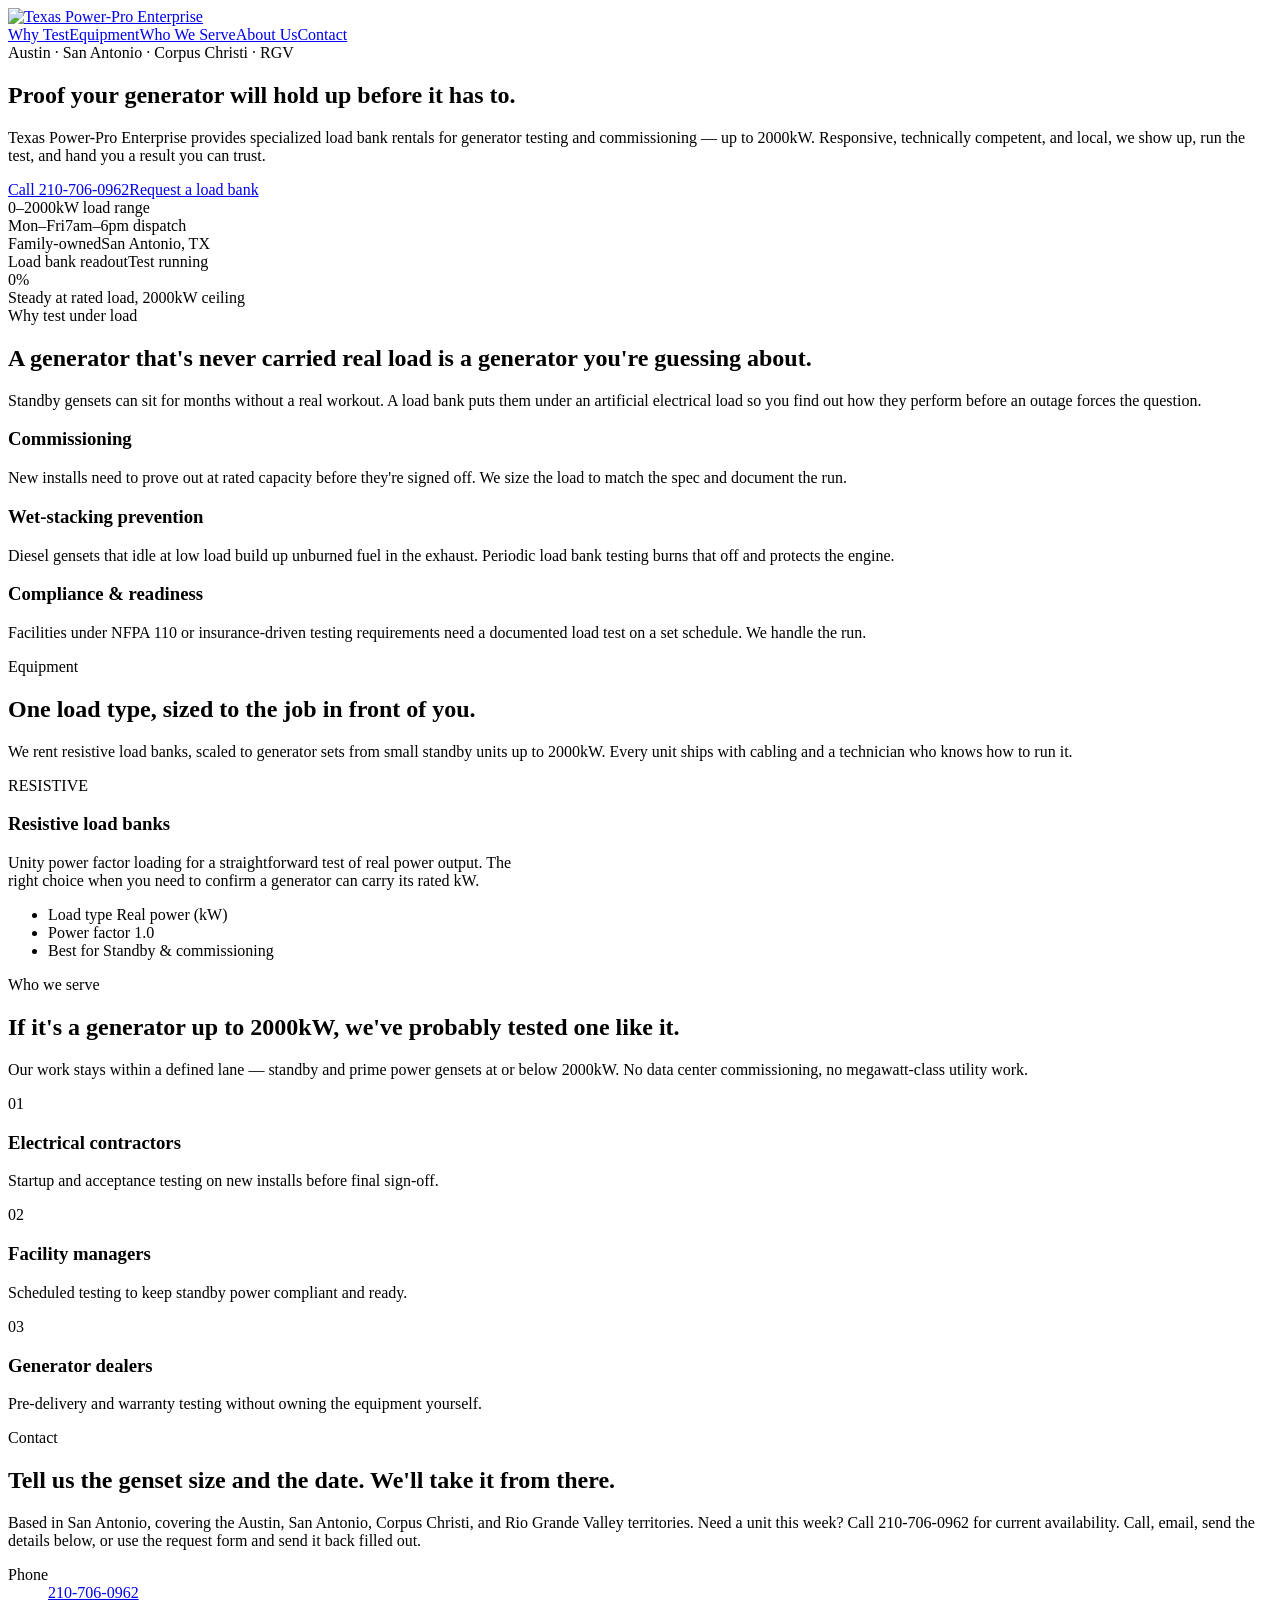
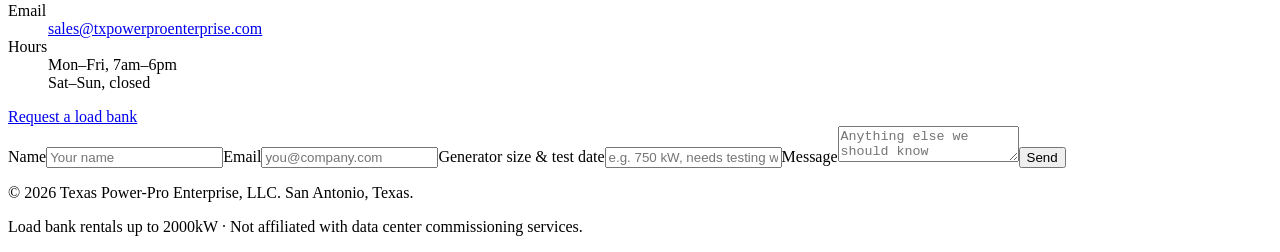
==== index.html @ 816c26d1 "Add TPPE homepage" ====
<!DOCTYPE html><html lang="en"><head><meta charset="UTF-8"><meta name="viewport" content="width=device-width, initial-scale=1.0"><title>Texas Power-Pro Enterprise | Load Bank Rentals, San Antonio &amp; South Texas</title><meta name="description" content="Resistive load bank rentals for generator testing across San Antonio and South Texas. Units up to 2000kW. Family-owned, on-site support."><link rel="preconnect" href="https://fonts.googleapis.com"><link rel="preconnect" href="https://fonts.gstatic.com" crossorigin><link href="https://fonts.googleapis.com/css2?family=IBM+Plex+Sans+Condensed:wght@500;600;700&family=IBM+Plex+Sans:wght@400;500;600&family=IBM+Plex+Mono:wght@500;600&display=swap" rel="stylesheet"><link rel="stylesheet" href="assets/index.css"></head><body><header><div class="wrap header-inner"><a href="#top" class="logo"><img src="assets/tppe-logo.webp" alt="Texas Power-Pro Enterprise" class="site-logo"></a><nav class="primary"><a href="#why">Why Test</a><a href="#equipment">Equipment</a><a href="#who">Who We Serve</a><a href="about.html">About Us</a><a href="#contact">Contact</a></nav></div></header><section class="hero" id="top"><div class="wrap"><div><div class="eyebrow-plain">Austin &middot; San Antonio &middot; Corpus Christi &middot; RGV</div><h1>Proof your generator will hold up before it has to.</h1><p class="lead">Texas Power-Pro Enterprise provides specialized load bank rentals for generator testing and commissioning — up to 2000kW. Responsive, technically competent, and local, we show up, run the test, and hand you a result you can trust.</p><div class="cta-row"><a href="tel:2107060962" class="btn btn-solid">Call 210-706-0962</a><a href="documents/TPPE_Load_Bank_Quote_Request.pdf" download class="btn btn-outline">Request a load bank</a></div><div class="hero-scope"><div class="scope-item"><span class="num">0&ndash;2000</span><span class="label">kW load range</span></div><div class="scope-item"><span class="num">Mon&ndash;Fri</span><span class="label">7am&ndash;6pm dispatch</span></div><div class="scope-item"><span class="num">Family-owned</span><span class="label">San Antonio, TX</span></div></div></div><div class="meter-panel"><div class="meter-head"><span class="title">Load bank readout</span><span class="status"><span class="status-dot"></span>Test running</span></div><div class="meter-track"><div class="meter-ticks"><span></span><span></span><span></span><span></span><span></span></div><div class="meter-fill" id="meterFill"></div></div><div class="meter-readout"><div class="big" id="meterNum">0<span>%</span></div><div class="desc">Steady at rated load, 2000kW ceiling</div></div></div></div></section><section id="why"><div class="wrap"><div class="section-head"><div class="kicker">Why test under load</div><div><h2>A generator that's never carried real load is a generator you're guessing about.</h2><p class="support">Standby gensets can sit for months without a real workout. A load bank puts them under an artificial electrical load so you find out how they perform before an outage forces the question.</p></div></div><div class="why-grid"><div class="why-item"><h3>Commissioning</h3><p>New installs need to prove out at rated capacity before they're signed off. We size the load to match the spec and document the run.</p></div><div class="why-item"><h3>Wet-stacking prevention</h3><p>Diesel gensets that idle at low load build up unburned fuel in the exhaust. Periodic load bank testing burns that off and protects the engine.</p></div><div class="why-item"><h3>Compliance &amp; readiness</h3><p>Facilities under NFPA 110 or insurance-driven testing requirements need a documented load test on a set schedule. We handle the run.</p></div></div></div></section><section id="equipment"><div class="wrap"><div class="section-head"><div class="kicker">Equipment</div><div><h2>One load type, sized to the job in front of you.</h2><p class="support">We rent resistive load banks, scaled to generator sets from small standby units up to 2000kW. Every unit ships with cabling and a technician who knows how to run it.</p></div></div><div class="equip-grid" style="grid-template-columns:1fr; max-width:520px;"><div class="equip-card"><span class="tag">RESISTIVE</span><h3>Resistive load banks</h3><p>Unity power factor loading for a straightforward test of real power output. The right choice when you need to confirm a generator can carry its rated kW.</p><ul><li>Load type <span class="num">Real power (kW)</span></li><li>Power factor <span class="num">1.0</span></li><li>Best for <span class="num">Standby &amp; commissioning</span></li></ul></div></div></div></section><section id="who"><div class="wrap"><div class="section-head"><div class="kicker">Who we serve</div><div><h2>If it's a generator up to 2000kW, we've probably tested one like it.</h2><p class="support">Our work stays within a defined lane — standby and prime power gensets at or below 2000kW. No data center commissioning, no megawatt-class utility work.</p></div></div><div class="serve-list"><div class="serve-item"><span class="idx">01</span><h3>Electrical contractors</h3><p>Startup and acceptance testing on new installs before final sign-off.</p></div><div class="serve-item"><span class="idx">02</span><h3>Facility managers</h3><p>Scheduled testing to keep standby power compliant and ready.</p></div><div class="serve-item"><span class="idx">03</span><h3>Generator dealers</h3><p>Pre-delivery and warranty testing without owning the equipment yourself.</p></div></div></div></section><section id="contact" style="border-bottom:none;"><div class="wrap"><div class="section-head"><div class="kicker">Contact</div><div><h2>Tell us the genset size and the date. We'll take it from there.</h2><p class="support">Based in San Antonio, covering the Austin, San Antonio, Corpus Christi, and Rio Grande Valley territories. Need a unit this week? Call 210-706-0962 for current availability. Call, email, send the details below, or use the request form and send it back filled out.</p></div></div><div class="contact-grid"><div class="contact-info"><dl><div class="contact-row"><dt>Phone</dt><dd><a href="tel:2107060962" class="num">210-706-0962</a></dd></div><div class="contact-row"><dt>Email</dt><dd><a href="mailto:sales@txpowerproenterprise.com">sales@txpowerproenterprise.com</a></dd></div><div class="contact-row"><dt>Hours</dt><dd>Mon&ndash;Fri, 7am&ndash;6pm<br>Sat&ndash;Sun, closed</dd></div></dl><a href="documents/TPPE_Load_Bank_Quote_Request.pdf" download class="btn btn-solid" style="justify-content:center; margin-top:22px; width:100%;">Request a load bank</a></div><form class="contact-form" onsubmit="return false;"><label for="name">Name</label><input id="name" type="text" placeholder="Your name" required><label for="email">Email</label><input id="email" type="email" placeholder="you@company.com" required><label for="job">Generator size &amp; test date</label><input id="job" type="text" placeholder="e.g. 750 kW, needs testing week of Oct 6"><label for="message">Message</label><textarea id="message" placeholder="Anything else we should know"></textarea><button type="submit" class="btn btn-solid" style="justify-content:center; margin-top:6px;">Send</button></form></div></div></section><footer><div class="wrap footer-inner"><p>&copy; 2026 Texas Power-Pro Enterprise, LLC. San Antonio, Texas.</p><p>Load bank rentals up to 2000kW &middot; Not affiliated with data center commissioning services.</p></div></footer><script src="assets/index.js"></script></body></html>
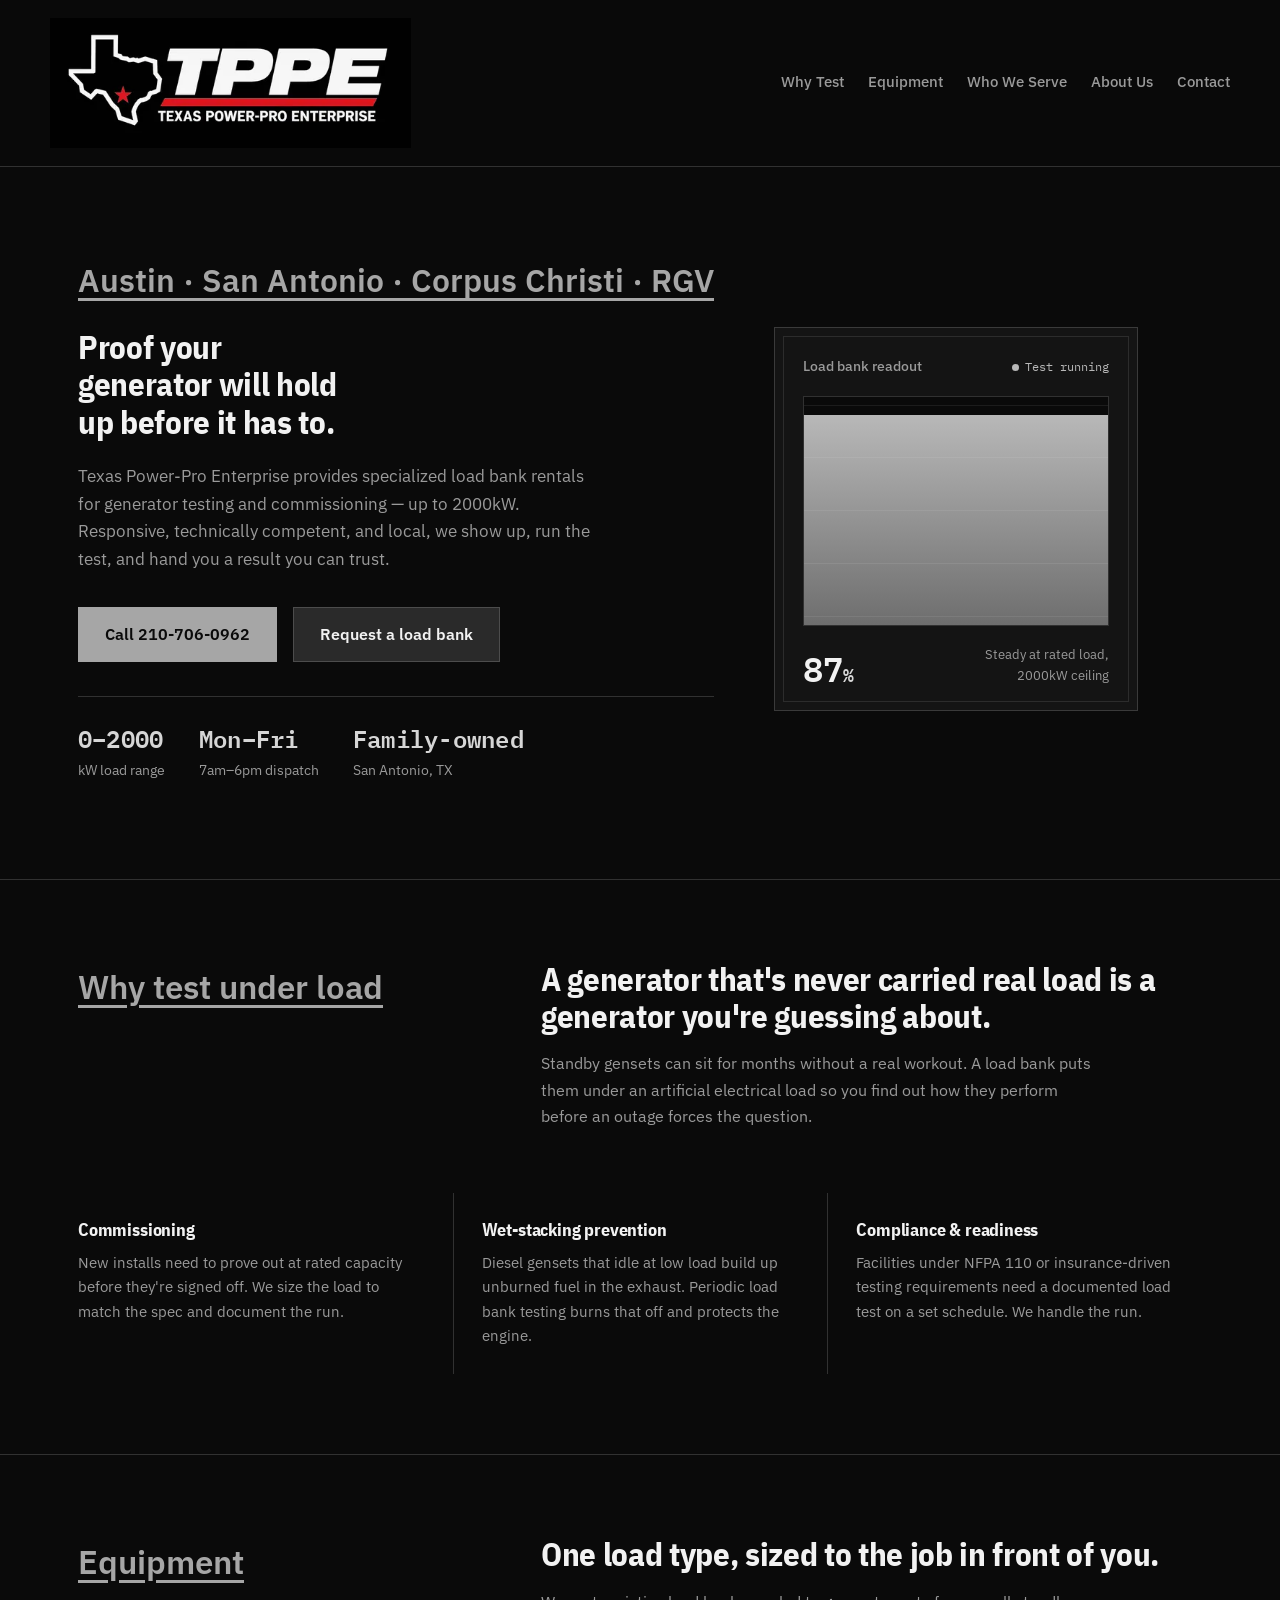
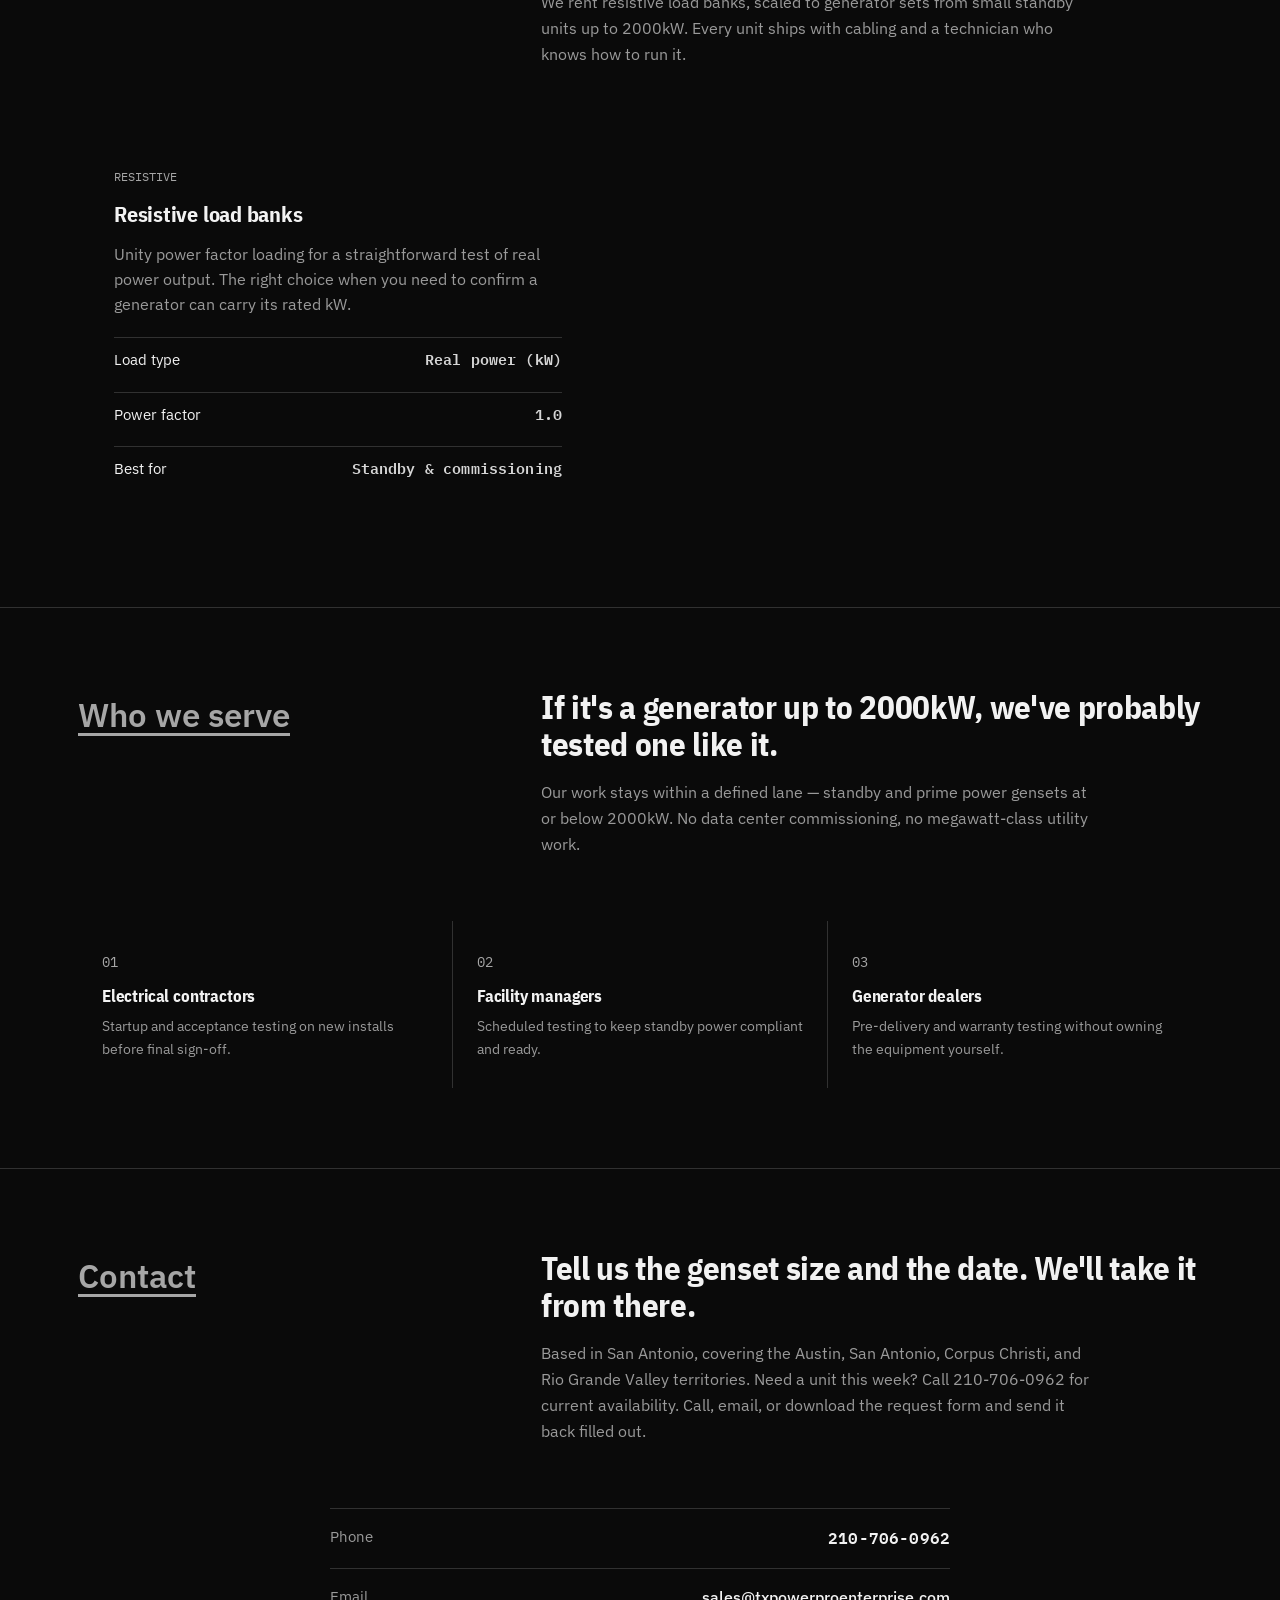
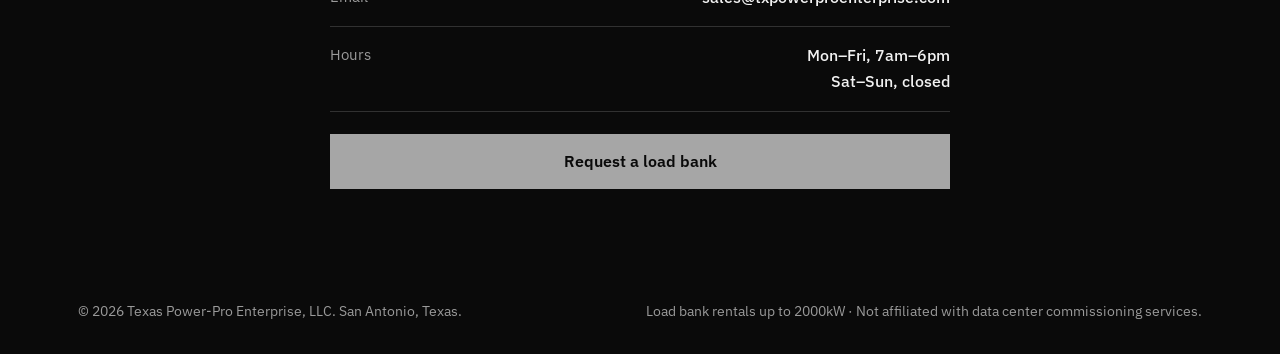
==== commit 0d6e2d0e: "Center TPPE contact section and remove form fields" ====
--- a/index.html
+++ b/index.html
@@ -1 +1 @@
-<!DOCTYPE html><html lang="en"><head><meta charset="UTF-8"><meta name="viewport" content="width=device-width, initial-scale=1.0"><title>Texas Power-Pro Enterprise | Load Bank Rentals, San Antonio &amp; South Texas</title><meta name="description" content="Resistive load bank rentals for generator testing across San Antonio and South Texas. Units up to 2000kW. Family-owned, on-site support."><link rel="preconnect" href="https://fonts.googleapis.com"><link rel="preconnect" href="https://fonts.gstatic.com" crossorigin><link href="https://fonts.googleapis.com/css2?family=IBM+Plex+Sans+Condensed:wght@500;600;700&family=IBM+Plex+Sans:wght@400;500;600&family=IBM+Plex+Mono:wght@500;600&display=swap" rel="stylesheet"><link rel="stylesheet" href="assets/index.css"></head><body><header><div class="wrap header-inner"><a href="#top" class="logo"><img src="assets/tppe-logo.webp" alt="Texas Power-Pro Enterprise" class="site-logo"></a><nav class="primary"><a href="#why">Why Test</a><a href="#equipment">Equipment</a><a href="#who">Who We Serve</a><a href="about.html">About Us</a><a href="#contact">Contact</a></nav></div></header><section class="hero" id="top"><div class="wrap"><div><div class="eyebrow-plain">Austin &middot; San Antonio &middot; Corpus Christi &middot; RGV</div><h1>Proof your generator will hold up before it has to.</h1><p class="lead">Texas Power-Pro Enterprise provides specialized load bank rentals for generator testing and commissioning — up to 2000kW. Responsive, technically competent, and local, we show up, run the test, and hand you a result you can trust.</p><div class="cta-row"><a href="tel:2107060962" class="btn btn-solid">Call 210-706-0962</a><a href="documents/TPPE_Load_Bank_Quote_Request.pdf" download class="btn btn-outline">Request a load bank</a></div><div class="hero-scope"><div class="scope-item"><span class="num">0&ndash;2000</span><span class="label">kW load range</span></div><div class="scope-item"><span class="num">Mon&ndash;Fri</span><span class="label">7am&ndash;6pm dispatch</span></div><div class="scope-item"><span class="num">Family-owned</span><span class="label">San Antonio, TX</span></div></div></div><div class="meter-panel"><div class="meter-head"><span class="title">Load bank readout</span><span class="status"><span class="status-dot"></span>Test running</span></div><div class="meter-track"><div class="meter-ticks"><span></span><span></span><span></span><span></span><span></span></div><div class="meter-fill" id="meterFill"></div></div><div class="meter-readout"><div class="big" id="meterNum">0<span>%</span></div><div class="desc">Steady at rated load, 2000kW ceiling</div></div></div></div></section><section id="why"><div class="wrap"><div class="section-head"><div class="kicker">Why test under load</div><div><h2>A generator that's never carried real load is a generator you're guessing about.</h2><p class="support">Standby gensets can sit for months without a real workout. A load bank puts them under an artificial electrical load so you find out how they perform before an outage forces the question.</p></div></div><div class="why-grid"><div class="why-item"><h3>Commissioning</h3><p>New installs need to prove out at rated capacity before they're signed off. We size the load to match the spec and document the run.</p></div><div class="why-item"><h3>Wet-stacking prevention</h3><p>Diesel gensets that idle at low load build up unburned fuel in the exhaust. Periodic load bank testing burns that off and protects the engine.</p></div><div class="why-item"><h3>Compliance &amp; readiness</h3><p>Facilities under NFPA 110 or insurance-driven testing requirements need a documented load test on a set schedule. We handle the run.</p></div></div></div></section><section id="equipment"><div class="wrap"><div class="section-head"><div class="kicker">Equipment</div><div><h2>One load type, sized to the job in front of you.</h2><p class="support">We rent resistive load banks, scaled to generator sets from small standby units up to 2000kW. Every unit ships with cabling and a technician who knows how to run it.</p></div></div><div class="equip-grid" style="grid-template-columns:1fr; max-width:520px;"><div class="equip-card"><span class="tag">RESISTIVE</span><h3>Resistive load banks</h3><p>Unity power factor loading for a straightforward test of real power output. The right choice when you need to confirm a generator can carry its rated kW.</p><ul><li>Load type <span class="num">Real power (kW)</span></li><li>Power factor <span class="num">1.0</span></li><li>Best for <span class="num">Standby &amp; commissioning</span></li></ul></div></div></div></section><section id="who"><div class="wrap"><div class="section-head"><div class="kicker">Who we serve</div><div><h2>If it's a generator up to 2000kW, we've probably tested one like it.</h2><p class="support">Our work stays within a defined lane — standby and prime power gensets at or below 2000kW. No data center commissioning, no megawatt-class utility work.</p></div></div><div class="serve-list"><div class="serve-item"><span class="idx">01</span><h3>Electrical contractors</h3><p>Startup and acceptance testing on new installs before final sign-off.</p></div><div class="serve-item"><span class="idx">02</span><h3>Facility managers</h3><p>Scheduled testing to keep standby power compliant and ready.</p></div><div class="serve-item"><span class="idx">03</span><h3>Generator dealers</h3><p>Pre-delivery and warranty testing without owning the equipment yourself.</p></div></div></div></section><section id="contact" style="border-bottom:none;"><div class="wrap"><div class="section-head"><div class="kicker">Contact</div><div><h2>Tell us the genset size and the date. We'll take it from there.</h2><p class="support">Based in San Antonio, covering the Austin, San Antonio, Corpus Christi, and Rio Grande Valley territories. Need a unit this week? Call 210-706-0962 for current availability. Call, email, send the details below, or use the request form and send it back filled out.</p></div></div><div class="contact-grid"><div class="contact-info"><dl><div class="contact-row"><dt>Phone</dt><dd><a href="tel:2107060962" class="num">210-706-0962</a></dd></div><div class="contact-row"><dt>Email</dt><dd><a href="mailto:sales@txpowerproenterprise.com">sales@txpowerproenterprise.com</a></dd></div><div class="contact-row"><dt>Hours</dt><dd>Mon&ndash;Fri, 7am&ndash;6pm<br>Sat&ndash;Sun, closed</dd></div></dl><a href="documents/TPPE_Load_Bank_Quote_Request.pdf" download class="btn btn-solid" style="justify-content:center; margin-top:22px; width:100%;">Request a load bank</a></div><form class="contact-form" onsubmit="return false;"><label for="name">Name</label><input id="name" type="text" placeholder="Your name" required><label for="email">Email</label><input id="email" type="email" placeholder="you@company.com" required><label for="job">Generator size &amp; test date</label><input id="job" type="text" placeholder="e.g. 750 kW, needs testing week of Oct 6"><label for="message">Message</label><textarea id="message" placeholder="Anything else we should know"></textarea><button type="submit" class="btn btn-solid" style="justify-content:center; margin-top:6px;">Send</button></form></div></div></section><footer><div class="wrap footer-inner"><p>&copy; 2026 Texas Power-Pro Enterprise, LLC. San Antonio, Texas.</p><p>Load bank rentals up to 2000kW &middot; Not affiliated with data center commissioning services.</p></div></footer><script src="assets/index.js"></script></body></html>+<!DOCTYPE html><html lang="en"><head><meta charset="UTF-8"><meta name="viewport" content="width=device-width, initial-scale=1.0"><title>Texas Power-Pro Enterprise | Load Bank Rentals, San Antonio &amp; South Texas</title><meta name="description" content="Resistive load bank rentals for generator testing across San Antonio and South Texas. Units up to 2000kW. Family-owned, on-site support."><link rel="preconnect" href="https://fonts.googleapis.com"><link rel="preconnect" href="https://fonts.gstatic.com" crossorigin><link href="https://fonts.googleapis.com/css2?family=IBM+Plex+Sans+Condensed:wght@500;600;700&family=IBM+Plex+Sans:wght@400;500;600&family=IBM+Plex+Mono:wght@500;600&display=swap" rel="stylesheet"><link rel="stylesheet" href="assets/index.css"></head><body><header><div class="wrap header-inner"><a href="#top" class="logo"><img src="assets/tppe-logo.webp" alt="Texas Power-Pro Enterprise" class="site-logo"></a><nav class="primary"><a href="#why">Why Test</a><a href="#equipment">Equipment</a><a href="#who">Who We Serve</a><a href="about.html">About Us</a><a href="#contact">Contact</a></nav></div></header><section class="hero" id="top"><div class="wrap"><div><div class="eyebrow-plain">Austin &middot; San Antonio &middot; Corpus Christi &middot; RGV</div><h1>Proof your generator will hold up before it has to.</h1><p class="lead">Texas Power-Pro Enterprise provides specialized load bank rentals for generator testing and commissioning — up to 2000kW. Responsive, technically competent, and local, we show up, run the test, and hand you a result you can trust.</p><div class="cta-row"><a href="tel:2107060962" class="btn btn-solid">Call 210-706-0962</a><a href="documents/TPPE_Load_Bank_Quote_Request.pdf" download class="btn btn-outline">Request a load bank</a></div><div class="hero-scope"><div class="scope-item"><span class="num">0&ndash;2000</span><span class="label">kW load range</span></div><div class="scope-item"><span class="num">Mon&ndash;Fri</span><span class="label">7am&ndash;6pm dispatch</span></div><div class="scope-item"><span class="num">Family-owned</span><span class="label">San Antonio, TX</span></div></div></div><div class="meter-panel"><div class="meter-head"><span class="title">Load bank readout</span><span class="status"><span class="status-dot"></span>Test running</span></div><div class="meter-track"><div class="meter-ticks"><span></span><span></span><span></span><span></span><span></span></div><div class="meter-fill" id="meterFill"></div></div><div class="meter-readout"><div class="big" id="meterNum">0<span>%</span></div><div class="desc">Steady at rated load, 2000kW ceiling</div></div></div></div></section><section id="why"><div class="wrap"><div class="section-head"><div class="kicker">Why test under load</div><div><h2>A generator that's never carried real load is a generator you're guessing about.</h2><p class="support">Standby gensets can sit for months without a real workout. A load bank puts them under an artificial electrical load so you find out how they perform before an outage forces the question.</p></div></div><div class="why-grid"><div class="why-item"><h3>Commissioning</h3><p>New installs need to prove out at rated capacity before they're signed off. We size the load to match the spec and document the run.</p></div><div class="why-item"><h3>Wet-stacking prevention</h3><p>Diesel gensets that idle at low load build up unburned fuel in the exhaust. Periodic load bank testing burns that off and protects the engine.</p></div><div class="why-item"><h3>Compliance &amp; readiness</h3><p>Facilities under NFPA 110 or insurance-driven testing requirements need a documented load test on a set schedule. We handle the run.</p></div></div></div></section><section id="equipment"><div class="wrap"><div class="section-head"><div class="kicker">Equipment</div><div><h2>One load type, sized to the job in front of you.</h2><p class="support">We rent resistive load banks, scaled to generator sets from small standby units up to 2000kW. Every unit ships with cabling and a technician who knows how to run it.</p></div></div><div class="equip-grid" style="grid-template-columns:1fr; max-width:520px;"><div class="equip-card"><span class="tag">RESISTIVE</span><h3>Resistive load banks</h3><p>Unity power factor loading for a straightforward test of real power output. The right choice when you need to confirm a generator can carry its rated kW.</p><ul><li>Load type <span class="num">Real power (kW)</span></li><li>Power factor <span class="num">1.0</span></li><li>Best for <span class="num">Standby &amp; commissioning</span></li></ul></div></div></div></section><section id="who"><div class="wrap"><div class="section-head"><div class="kicker">Who we serve</div><div><h2>If it's a generator up to 2000kW, we've probably tested one like it.</h2><p class="support">Our work stays within a defined lane — standby and prime power gensets at or below 2000kW. No data center commissioning, no megawatt-class utility work.</p></div></div><div class="serve-list"><div class="serve-item"><span class="idx">01</span><h3>Electrical contractors</h3><p>Startup and acceptance testing on new installs before final sign-off.</p></div><div class="serve-item"><span class="idx">02</span><h3>Facility managers</h3><p>Scheduled testing to keep standby power compliant and ready.</p></div><div class="serve-item"><span class="idx">03</span><h3>Generator dealers</h3><p>Pre-delivery and warranty testing without owning the equipment yourself.</p></div></div></div></section><section id="contact" style="border-bottom:none;"><div class="wrap"><div class="section-head"><div class="kicker">Contact</div><div><h2>Tell us the genset size and the date. We'll take it from there.</h2><p class="support">Based in San Antonio, covering the Austin, San Antonio, Corpus Christi, and Rio Grande Valley territories. Need a unit this week? Call 210-706-0962 for current availability. Call, email, or download the request form and send it back filled out.</p></div></div><div style="max-width:620px; margin:0 auto; text-align:center;"><div class="contact-info"><dl><div class="contact-row"><dt>Phone</dt><dd><a href="tel:2107060962" class="num">210-706-0962</a></dd></div><div class="contact-row"><dt>Email</dt><dd><a href="mailto:sales@txpowerproenterprise.com">sales@txpowerproenterprise.com</a></dd></div><div class="contact-row"><dt>Hours</dt><dd>Mon&ndash;Fri, 7am&ndash;6pm<br>Sat&ndash;Sun, closed</dd></div></dl><a href="documents/TPPE_Load_Bank_Quote_Request.pdf" download class="btn btn-solid" style="justify-content:center; margin-top:22px; width:100%;">Request a load bank</a></div></div></div></section><footer><div class="wrap footer-inner"><p>&copy; 2026 Texas Power-Pro Enterprise, LLC. San Antonio, Texas.</p><p>Load bank rentals up to 2000kW &middot; Not affiliated with data center commissioning services.</p></div></footer><script src="assets/index.js"></script></body></html>
--- a/assets/index.css
+++ b/assets/index.css
@@ -0,0 +1 @@
+:root{--navy-950:#0A0A0A;--navy-900:#141414;--navy-800:#1D1D1D;--navy-700:#2A2A2A;--gold-500:#A6A6A6;--gold-300:#D6D6D6;--off-white:#F2F2F2;--steel:#9A9A9A;--amber:#B8B8B8;--hairline:rgba(255,255,255,0.16);--max-w:1180px;}*{box-sizing:border-box;}html{scroll-behavior:smooth;}body{margin:0;background:var(--navy-950);color:var(--off-white);font-family:'IBM Plex Sans',system-ui,sans-serif;font-size:16px;line-height:1.6;-webkit-font-smoothing:antialiased;}h1,h2,h3{font-family:'IBM Plex Sans Condensed',sans-serif;font-weight:700;line-height:1.12;margin:0;letter-spacing:-0.01em;}a{color:inherit;}.num{font-family:'IBM Plex Mono',monospace;font-weight:600;letter-spacing:0.01em;}.wrap{max-width:var(--max-w);margin:0 auto;padding:0 28px;}img{max-width:100%;display:block;}@media (prefers-reduced-motion:reduce){*{animation-duration:0.001ms !important;transition-duration:0.001ms !important;}}header{position:sticky;top:0;z-index:50;background:rgba(10,10,10,0.92);backdrop-filter:blur(6px);border-bottom:1px solid var(--hairline);}.header-inner{display:flex;align-items:center;justify-content:space-between;padding:18px 0;flex-wrap:wrap;row-gap:10px;}.logo{font-family:'IBM Plex Sans Condensed',sans-serif;font-weight:700;font-size:clamp(2rem,3vw,3.2rem);color:var(--off-white);text-decoration:none;display:flex;align-items:center;gap:10px;}.logo-mark{width:56px;height:56px;flex-shrink:0;}.site-logo{height:130px;width:auto;display:block;}nav.primary{display:flex;align-items:center;gap:24px;}nav.primary a{text-decoration:none;color:var(--steel);font-size:0.95rem;font-weight:500;position:relative;padding-bottom:3px;transition:color 0.2s ease;}nav.primary a::after{content:'';position:absolute;left:0;bottom:0;height:1px;width:0;background:var(--gold-500);transition:width 0.2s ease;}nav.primary a:hover{color:#D64545;}nav.primary a:hover::after{width:100%;}.header-call{display:flex;align-items:center;gap:10px;color:var(--gold-300);text-decoration:none;font-weight:600;font-family:'IBM Plex Mono',monospace;font-size:0.95rem;white-space:nowrap;transition:color 0.2s ease;}.header-call:hover{color:#D64545;}.nav-links-mobile{display:none;}.hero{padding:88px 0 96px;border-bottom:1px solid var(--hairline);position:relative;overflow:hidden;}.hero .wrap{display:grid;grid-template-columns:1.15fr 0.85fr;gap:60px;align-items:center;}.eyebrow-plain{color:var(--gold-500);font-weight:600;margin-bottom:22px;font-family:'IBM Plex Sans',sans-serif;font-size:clamp(1rem,3.4vw,2rem);text-decoration:underline;text-underline-offset:6px;transition:color 0.2s ease;white-space:nowrap;overflow:hidden;text-overflow:ellipsis;max-width:100%;display:block;}.hero h1{font-size:clamp(1.7rem,2.6vw,2.3rem);color:var(--off-white);max-width:15ch;}.hero p.lead{margin-top:22px;max-width:52ch;color:var(--steel);font-size:1.08rem;}.cta-row{display:flex;gap:16px;margin-top:34px;flex-wrap:wrap;}.btn{display:inline-flex;align-items:center;gap:8px;padding:14px 26px;font-weight:600;font-size:0.98rem;text-decoration:none;border:1px solid transparent;cursor:pointer;}.btn-solid{background:var(--gold-500);color:var(--navy-950);}.btn-solid:hover{background:var(--gold-300);}.btn-outline{background:var(--navy-700,#2A2A2A);border-color:var(--hairline);color:var(--off-white);}.btn-outline:hover{background:#3A3A3A;border-color:var(--gold-500);color:var(--gold-300);}.hero-scope{margin-top:34px;padding-top:22px;border-top:1px solid var(--hairline);display:flex;gap:34px;flex-wrap:wrap;}.scope-item{}.scope-item .num{display:block;font-size:1.5rem;color:var(--gold-300);}.scope-item .label{color:var(--steel);font-size:0.85rem;margin-top:2px;}.meter-panel{background:var(--navy-900);border:1px solid var(--hairline);padding:28px 28px 24px;position:relative;}.meter-panel::before{content:'';position:absolute;inset:8px;border:1px solid rgba(255,255,255,0.10);pointer-events:none;}.meter-head{display:flex;justify-content:space-between;align-items:baseline;margin-bottom:18px;}.meter-head .title{font-size:0.85rem;color:var(--steel);font-weight:500;}.meter-head .status{font-family:'IBM Plex Mono',monospace;font-size:0.78rem;color:var(--amber);display:flex;align-items:center;gap:6px;}.status-dot{width:7px;height:7px;border-radius:50%;background:var(--amber);animation:blink 1.6s ease-in-out infinite;}@keyframes blink{0%,100%{opacity:1;}50%{opacity:0.35;}}.meter-track{position:relative;height:230px;background:var(--navy-950);border:1px solid var(--hairline);display:flex;align-items:flex-end;overflow:hidden;}.meter-fill{width:100%;height:0%;background:linear-gradient(180deg,var(--amber) 0%,#6E6E6E 100%);transition:height 2.4s cubic-bezier(.2,.8,.2,1);}.meter-ticks{position:absolute;inset:0;display:flex;flex-direction:column;justify-content:space-between;padding:8px 0;pointer-events:none;}.meter-ticks span{display:block;height:1px;background:rgba(242,242,242,0.08);}.meter-readout{margin-top:18px;display:flex;justify-content:space-between;align-items:flex-end;}.meter-readout .big{font-family:'IBM Plex Mono',monospace;font-weight:600;font-size:2.1rem;color:var(--off-white);line-height:1;}.meter-readout .big span{color:var(--gold-300);font-size:1.1rem;}.meter-readout .desc{color:var(--steel);font-size:0.82rem;text-align:right;max-width:16ch;}section{padding:80px 0;border-bottom:1px solid var(--hairline);}.section-head{display:grid;grid-template-columns:1fr 1.6fr;gap:50px;margin-bottom:48px;}.section-head h2{font-size:clamp(1.7rem,2.6vw,2.3rem);color:var(--off-white);}.section-head .support{color:var(--steel);font-size:1.02rem;max-width:56ch;}.kicker{color:var(--gold-500);font-weight:600;font-size:clamp(1.7rem,2.6vw,2.3rem);text-decoration:underline;text-underline-offset:6px;transition:color 0.2s ease;}.kicker:hover{color:#D64545;}.eyebrow-plain:hover{color:#D64545;}.why-grid{display:grid;grid-template-columns:repeat(3,1fr);gap:0;}.why-item{padding:26px 28px;border-left:1px solid var(--hairline);}.why-item:first-child{border-left:none;padding-left:0;}.why-item h3{font-size:1.15rem;color:var(--off-white);margin-bottom:10px;}.why-item p{color:var(--steel);font-size:0.96rem;margin:0;}.equip-grid{display:grid;grid-template-columns:1fr 1fr;gap:1px;background:var(--hairline);}.equip-card{background:var(--navy-950);padding:36px;}.equip-card .tag{font-family:'IBM Plex Mono',monospace;font-size:0.78rem;color:var(--gold-500);margin-bottom:14px;display:block;}.equip-card h3{font-size:1.4rem;color:var(--off-white);margin-bottom:14px;}.equip-card p{color:var(--steel);font-size:0.98rem;}.equip-card ul{list-style:none;padding:0;margin:20px 0 0;display:flex;flex-direction:column;gap:10px;}.equip-card li{display:flex;justify-content:space-between;padding:10px 0;border-top:1px solid var(--hairline);font-size:0.92rem;color:var(--off-white);}.equip-card li .num{color:var(--gold-300);}.serve-list{display:grid;grid-template-columns:repeat(3,1fr);gap:1px;background:var(--hairline);}.serve-item{background:var(--navy-950);padding:28px 24px;}.serve-item .idx{font-family:'IBM Plex Mono',monospace;color:var(--gold-500);font-size:0.85rem;}.serve-item h3{font-size:1.05rem;margin:12px 0 8px;color:var(--off-white);}.serve-item p{color:var(--steel);font-size:0.9rem;margin:0;}.contact-grid{display:grid;grid-template-columns:1fr 1fr;gap:60px;}.contact-info dl{margin:0;}.contact-row{display:flex;justify-content:space-between;padding:16px 0;border-top:1px solid var(--hairline);}.contact-row:last-child{border-bottom:1px solid var(--hairline);}.contact-row dt{color:var(--steel);font-size:0.92rem;}.contact-row dd{margin:0;text-align:right;font-weight:500;}.contact-row a{text-decoration:none;transition:color 0.2s ease;}.contact-row a:hover{color:#D64545;}form.contact-form{display:flex;flex-direction:column;gap:14px;}form.contact-form input,form.contact-form textarea{background:var(--navy-900);border:1px solid var(--hairline);color:var(--off-white);padding:14px 16px;font-family:inherit;font-size:0.95rem;outline:none;}form.contact-form input:focus,form.contact-form textarea:focus{border-color:var(--gold-500);}form.contact-form textarea{min-height:110px;resize:vertical;}form.contact-form label{font-size:0.85rem;color:var(--steel);margin-bottom:-8px;}footer{padding:32px 0;}.footer-inner{display:flex;justify-content:space-between;align-items:center;flex-wrap:wrap;gap:12px;}.footer-inner p{color:var(--steel);font-size:0.85rem;margin:0;}@media (max-width:900px){nav.primary{display:none;}.hero .wrap{grid-template-columns:1fr;}.section-head{grid-template-columns:1fr;}.why-grid{grid-template-columns:1fr;}.why-item{border-left:none;border-top:1px solid var(--hairline);padding-left:0;}.why-item:first-child{border-top:none;}.equip-grid{grid-template-columns:1fr;}.serve-list{grid-template-columns:1fr;}.contact-grid{grid-template-columns:1fr;gap:36px;}.hero-scope{gap:24px;}}@media (max-width:520px){.serve-list{grid-template-columns:1fr;}}
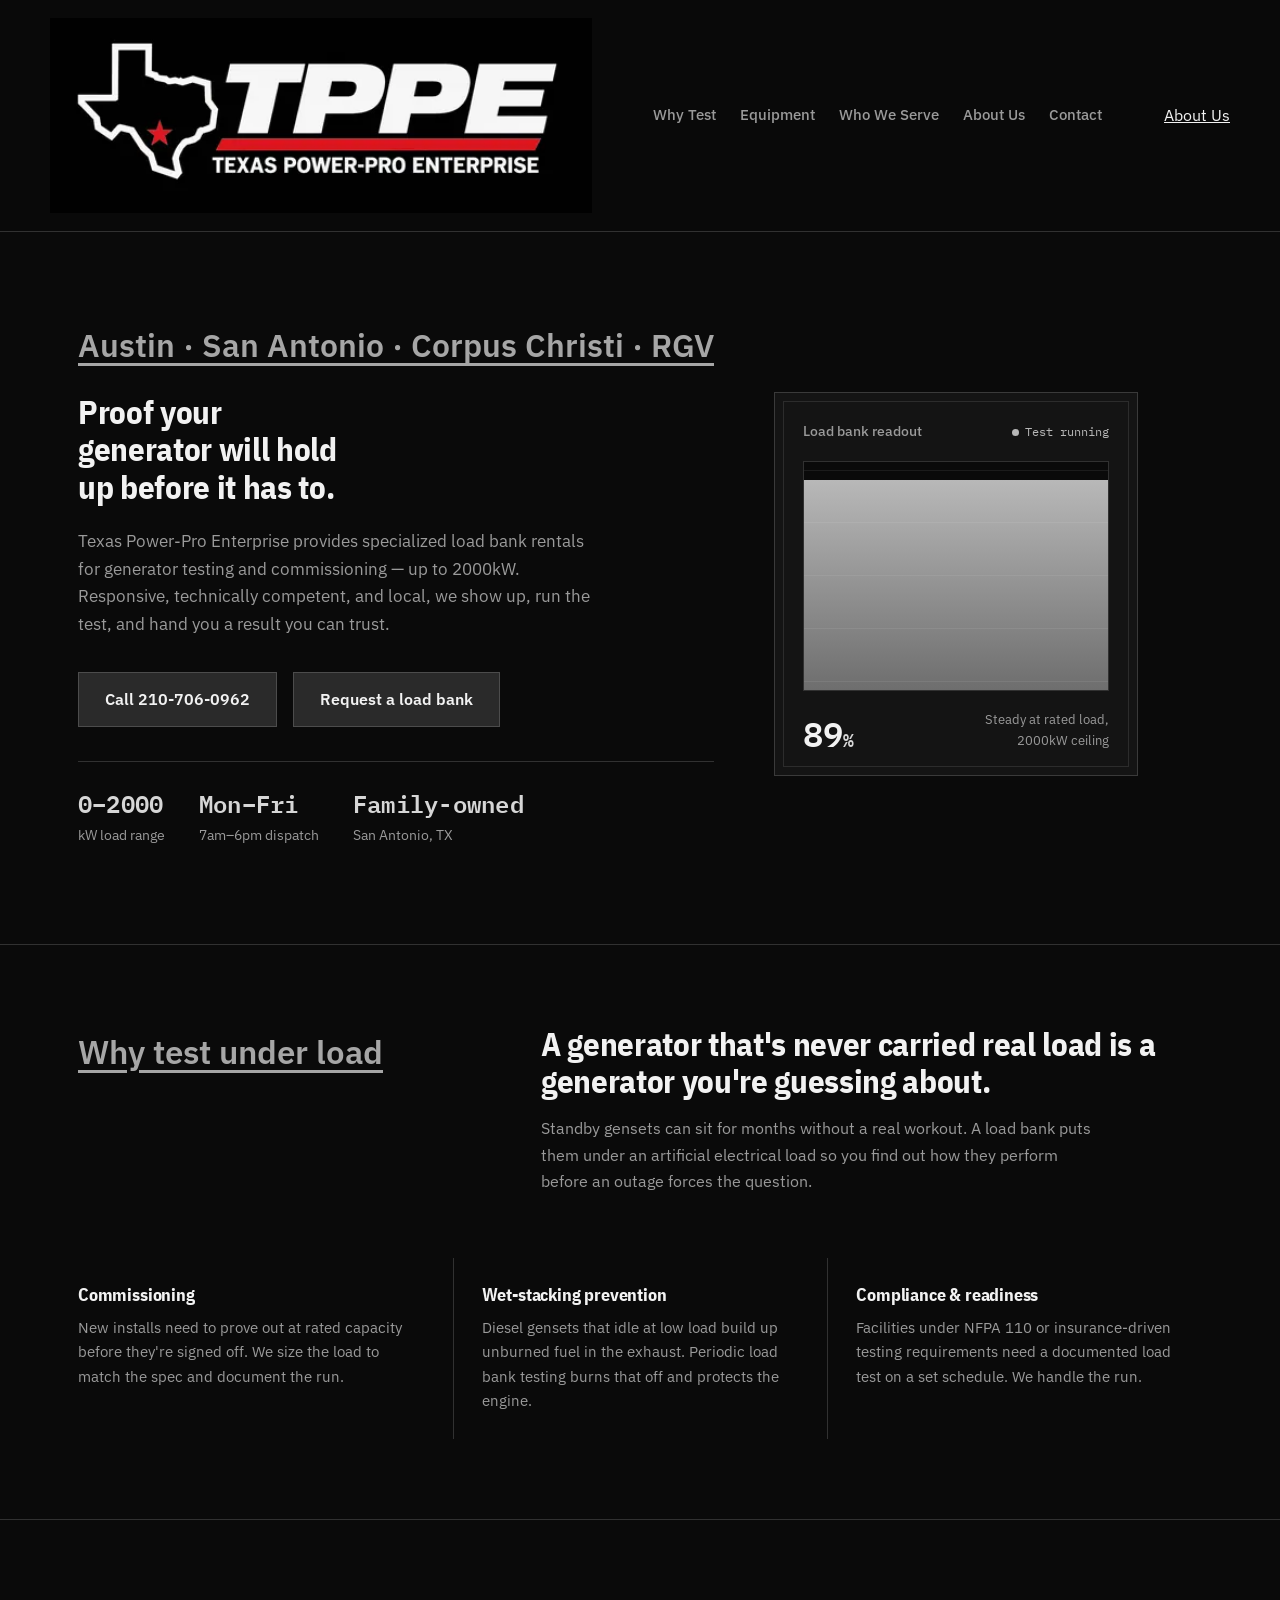
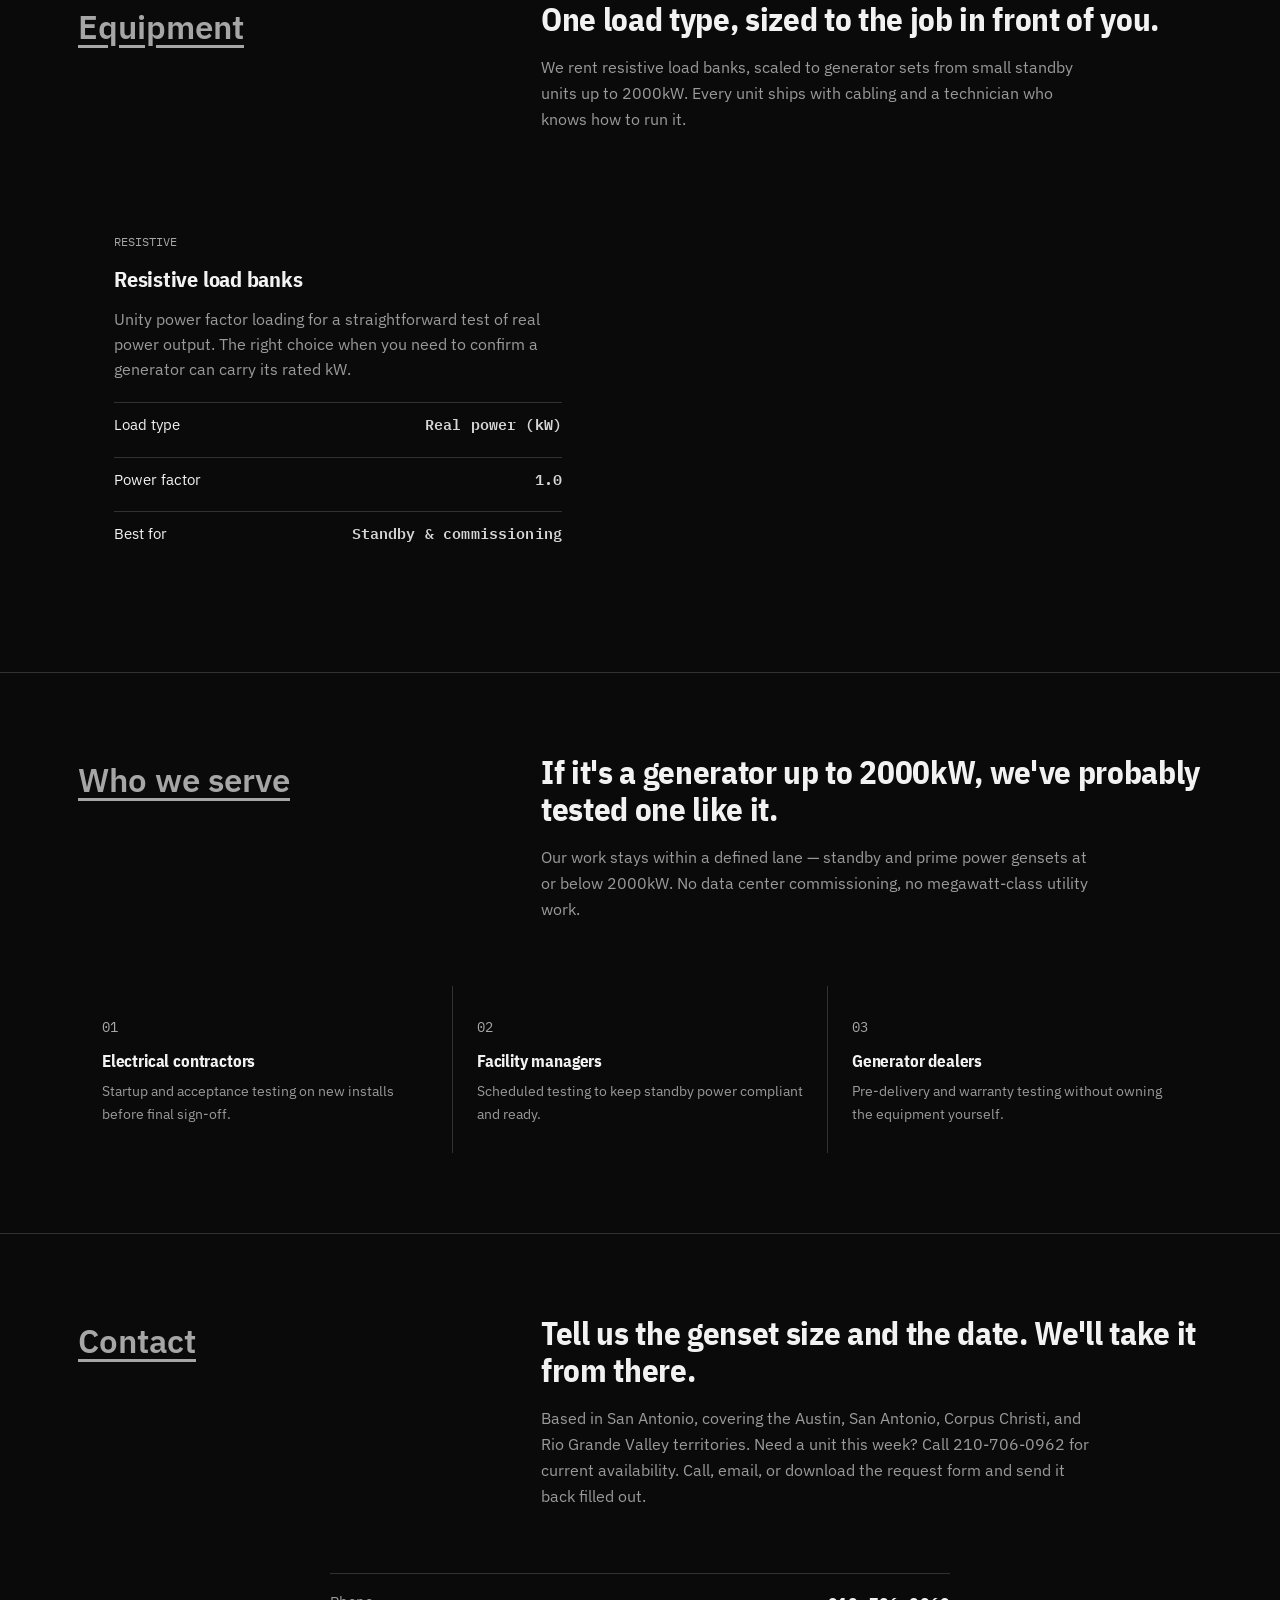
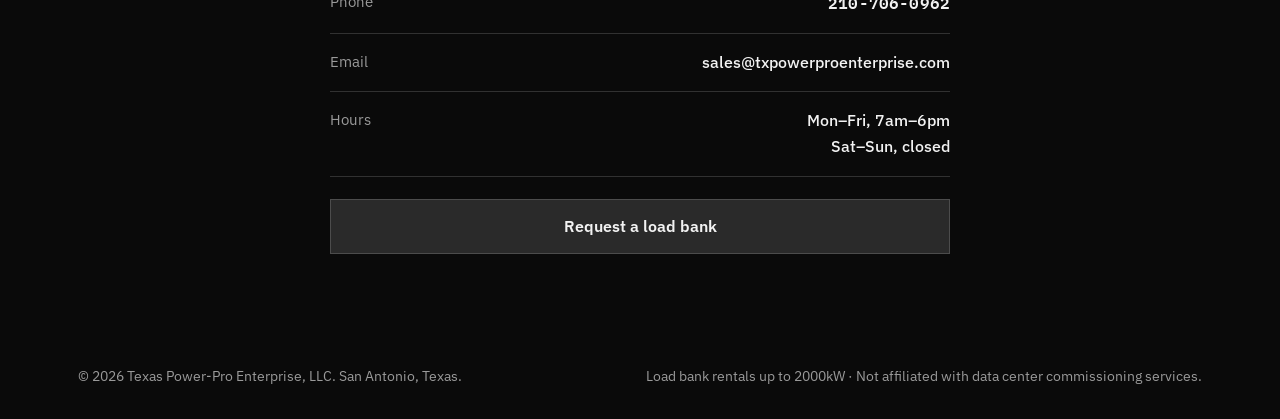
==== commit 47703809: "Add dedicated mobile About Us button" ====
--- a/index.html
+++ b/index.html
@@ -1 +1 @@
-<!DOCTYPE html><html lang="en"><head><meta charset="UTF-8"><meta name="viewport" content="width=device-width, initial-scale=1.0"><title>Texas Power-Pro Enterprise | Load Bank Rentals, San Antonio &amp; South Texas</title><meta name="description" content="Resistive load bank rentals for generator testing across San Antonio and South Texas. Units up to 2000kW. Family-owned, on-site support."><link rel="preconnect" href="https://fonts.googleapis.com"><link rel="preconnect" href="https://fonts.gstatic.com" crossorigin><link href="https://fonts.googleapis.com/css2?family=IBM+Plex+Sans+Condensed:wght@500;600;700&family=IBM+Plex+Sans:wght@400;500;600&family=IBM+Plex+Mono:wght@500;600&display=swap" rel="stylesheet"><link rel="stylesheet" href="assets/index.css"></head><body><header><div class="wrap header-inner"><a href="#top" class="logo"><img src="assets/tppe-logo.webp" alt="Texas Power-Pro Enterprise" class="site-logo"></a><nav class="primary"><a href="#why">Why Test</a><a href="#equipment">Equipment</a><a href="#who">Who We Serve</a><a href="about.html">About Us</a><a href="#contact">Contact</a></nav></div></header><section class="hero" id="top"><div class="wrap"><div><div class="eyebrow-plain">Austin &middot; San Antonio &middot; Corpus Christi &middot; RGV</div><h1>Proof your generator will hold up before it has to.</h1><p class="lead">Texas Power-Pro Enterprise provides specialized load bank rentals for generator testing and commissioning — up to 2000kW. Responsive, technically competent, and local, we show up, run the test, and hand you a result you can trust.</p><div class="cta-row"><a href="tel:2107060962" class="btn btn-solid">Call 210-706-0962</a><a href="documents/TPPE_Load_Bank_Quote_Request.pdf" download class="btn btn-outline">Request a load bank</a></div><div class="hero-scope"><div class="scope-item"><span class="num">0&ndash;2000</span><span class="label">kW load range</span></div><div class="scope-item"><span class="num">Mon&ndash;Fri</span><span class="label">7am&ndash;6pm dispatch</span></div><div class="scope-item"><span class="num">Family-owned</span><span class="label">San Antonio, TX</span></div></div></div><div class="meter-panel"><div class="meter-head"><span class="title">Load bank readout</span><span class="status"><span class="status-dot"></span>Test running</span></div><div class="meter-track"><div class="meter-ticks"><span></span><span></span><span></span><span></span><span></span></div><div class="meter-fill" id="meterFill"></div></div><div class="meter-readout"><div class="big" id="meterNum">0<span>%</span></div><div class="desc">Steady at rated load, 2000kW ceiling</div></div></div></div></section><section id="why"><div class="wrap"><div class="section-head"><div class="kicker">Why test under load</div><div><h2>A generator that's never carried real load is a generator you're guessing about.</h2><p class="support">Standby gensets can sit for months without a real workout. A load bank puts them under an artificial electrical load so you find out how they perform before an outage forces the question.</p></div></div><div class="why-grid"><div class="why-item"><h3>Commissioning</h3><p>New installs need to prove out at rated capacity before they're signed off. We size the load to match the spec and document the run.</p></div><div class="why-item"><h3>Wet-stacking prevention</h3><p>Diesel gensets that idle at low load build up unburned fuel in the exhaust. Periodic load bank testing burns that off and protects the engine.</p></div><div class="why-item"><h3>Compliance &amp; readiness</h3><p>Facilities under NFPA 110 or insurance-driven testing requirements need a documented load test on a set schedule. We handle the run.</p></div></div></div></section><section id="equipment"><div class="wrap"><div class="section-head"><div class="kicker">Equipment</div><div><h2>One load type, sized to the job in front of you.</h2><p class="support">We rent resistive load banks, scaled to generator sets from small standby units up to 2000kW. Every unit ships with cabling and a technician who knows how to run it.</p></div></div><div class="equip-grid" style="grid-template-columns:1fr; max-width:520px;"><div class="equip-card"><span class="tag">RESISTIVE</span><h3>Resistive load banks</h3><p>Unity power factor loading for a straightforward test of real power output. The right choice when you need to confirm a generator can carry its rated kW.</p><ul><li>Load type <span class="num">Real power (kW)</span></li><li>Power factor <span class="num">1.0</span></li><li>Best for <span class="num">Standby &amp; commissioning</span></li></ul></div></div></div></section><section id="who"><div class="wrap"><div class="section-head"><div class="kicker">Who we serve</div><div><h2>If it's a generator up to 2000kW, we've probably tested one like it.</h2><p class="support">Our work stays within a defined lane — standby and prime power gensets at or below 2000kW. No data center commissioning, no megawatt-class utility work.</p></div></div><div class="serve-list"><div class="serve-item"><span class="idx">01</span><h3>Electrical contractors</h3><p>Startup and acceptance testing on new installs before final sign-off.</p></div><div class="serve-item"><span class="idx">02</span><h3>Facility managers</h3><p>Scheduled testing to keep standby power compliant and ready.</p></div><div class="serve-item"><span class="idx">03</span><h3>Generator dealers</h3><p>Pre-delivery and warranty testing without owning the equipment yourself.</p></div></div></div></section><section id="contact" style="border-bottom:none;"><div class="wrap"><div class="section-head"><div class="kicker">Contact</div><div><h2>Tell us the genset size and the date. We'll take it from there.</h2><p class="support">Based in San Antonio, covering the Austin, San Antonio, Corpus Christi, and Rio Grande Valley territories. Need a unit this week? Call 210-706-0962 for current availability. Call, email, or download the request form and send it back filled out.</p></div></div><div style="max-width:620px; margin:0 auto; text-align:center;"><div class="contact-info"><dl><div class="contact-row"><dt>Phone</dt><dd><a href="tel:2107060962" class="num">210-706-0962</a></dd></div><div class="contact-row"><dt>Email</dt><dd><a href="mailto:sales@txpowerproenterprise.com">sales@txpowerproenterprise.com</a></dd></div><div class="contact-row"><dt>Hours</dt><dd>Mon&ndash;Fri, 7am&ndash;6pm<br>Sat&ndash;Sun, closed</dd></div></dl><a href="documents/TPPE_Load_Bank_Quote_Request.pdf" download class="btn btn-solid" style="justify-content:center; margin-top:22px; width:100%;">Request a load bank</a></div></div></div></section><footer><div class="wrap footer-inner"><p>&copy; 2026 Texas Power-Pro Enterprise, LLC. San Antonio, Texas.</p><p>Load bank rentals up to 2000kW &middot; Not affiliated with data center commissioning services.</p></div></footer><script src="assets/index.js"></script></body></html>+<!DOCTYPE html><html lang="en"><head><meta charset="UTF-8"><meta name="viewport" content="width=device-width, initial-scale=1.0"><title>Texas Power-Pro Enterprise | Load Bank Rentals, San Antonio &amp; South Texas</title><meta name="description" content="Resistive load bank rentals for generator testing across San Antonio and South Texas. Units up to 2000kW. Family-owned, on-site support."><link rel="preconnect" href="https://fonts.googleapis.com"><link rel="preconnect" href="https://fonts.gstatic.com" crossorigin><link href="https://fonts.googleapis.com/css2?family=IBM+Plex+Sans+Condensed:wght@500;600;700&family=IBM+Plex+Sans:wght@400;500;600&family=IBM+Plex+Mono:wght@500;600&display=swap" rel="stylesheet"><link rel="stylesheet" href="assets/index.css"></head><body><header><div class="wrap header-inner"><a href="#top" class="logo"><img src="assets/tppe-logo.webp" alt="Texas Power-Pro Enterprise" class="site-logo"></a><nav class="primary"><a href="#why">Why Test</a><a href="#equipment">Equipment</a><a href="#who">Who We Serve</a><a href="about.html">About Us</a><a href="#contact">Contact</a></nav><a href="about.html" class="mobile-about">About Us</a></div></header><section class="hero" id="top"><div class="wrap"><div><div class="eyebrow-plain">Austin &middot; San Antonio &middot; Corpus Christi &middot; RGV</div><h1>Proof your generator will hold up before it has to.</h1><p class="lead">Texas Power-Pro Enterprise provides specialized load bank rentals for generator testing and commissioning — up to 2000kW. Responsive, technically competent, and local, we show up, run the test, and hand you a result you can trust.</p><div class="cta-row"><a href="tel:2107060962" class="btn btn-solid">Call 210-706-0962</a><a href="documents/TPPE_Load_Bank_Quote_Request.pdf" download class="btn btn-outline">Request a load bank</a></div><div class="hero-scope"><div class="scope-item"><span class="num">0&ndash;2000</span><span class="label">kW load range</span></div><div class="scope-item"><span class="num">Mon&ndash;Fri</span><span class="label">7am&ndash;6pm dispatch</span></div><div class="scope-item"><span class="num">Family-owned</span><span class="label">San Antonio, TX</span></div></div></div><div class="meter-panel"><div class="meter-head"><span class="title">Load bank readout</span><span class="status"><span class="status-dot"></span>Test running</span></div><div class="meter-track"><div class="meter-ticks"><span></span><span></span><span></span><span></span><span></span></div><div class="meter-fill" id="meterFill"></div></div><div class="meter-readout"><div class="big" id="meterNum">0<span>%</span></div><div class="desc">Steady at rated load, 2000kW ceiling</div></div></div></div></section><section id="why"><div class="wrap"><div class="section-head"><div class="kicker">Why test under load</div><div><h2>A generator that's never carried real load is a generator you're guessing about.</h2><p class="support">Standby gensets can sit for months without a real workout. A load bank puts them under an artificial electrical load so you find out how they perform before an outage forces the question.</p></div></div><div class="why-grid"><div class="why-item"><h3>Commissioning</h3><p>New installs need to prove out at rated capacity before they're signed off. We size the load to match the spec and document the run.</p></div><div class="why-item"><h3>Wet-stacking prevention</h3><p>Diesel gensets that idle at low load build up unburned fuel in the exhaust. Periodic load bank testing burns that off and protects the engine.</p></div><div class="why-item"><h3>Compliance &amp; readiness</h3><p>Facilities under NFPA 110 or insurance-driven testing requirements need a documented load test on a set schedule. We handle the run.</p></div></div></div></section><section id="equipment"><div class="wrap"><div class="section-head"><div class="kicker">Equipment</div><div><h2>One load type, sized to the job in front of you.</h2><p class="support">We rent resistive load banks, scaled to generator sets from small standby units up to 2000kW. Every unit ships with cabling and a technician who knows how to run it.</p></div></div><div class="equip-grid" style="grid-template-columns:1fr; max-width:520px;"><div class="equip-card"><span class="tag">RESISTIVE</span><h3>Resistive load banks</h3><p>Unity power factor loading for a straightforward test of real power output. The right choice when you need to confirm a generator can carry its rated kW.</p><ul><li>Load type <span class="num">Real power (kW)</span></li><li>Power factor <span class="num">1.0</span></li><li>Best for <span class="num">Standby &amp; commissioning</span></li></ul></div></div></div></section><section id="who"><div class="wrap"><div class="section-head"><div class="kicker">Who we serve</div><div><h2>If it's a generator up to 2000kW, we've probably tested one like it.</h2><p class="support">Our work stays within a defined lane — standby and prime power gensets at or below 2000kW. No data center commissioning, no megawatt-class utility work.</p></div></div><div class="serve-list"><div class="serve-item"><span class="idx">01</span><h3>Electrical contractors</h3><p>Startup and acceptance testing on new installs before final sign-off.</p></div><div class="serve-item"><span class="idx">02</span><h3>Facility managers</h3><p>Scheduled testing to keep standby power compliant and ready.</p></div><div class="serve-item"><span class="idx">03</span><h3>Generator dealers</h3><p>Pre-delivery and warranty testing without owning the equipment yourself.</p></div></div></div></section><section id="contact" style="border-bottom:none;"><div class="wrap"><div class="section-head"><div class="kicker">Contact</div><div><h2>Tell us the genset size and the date. We'll take it from there.</h2><p class="support">Based in San Antonio, covering the Austin, San Antonio, Corpus Christi, and Rio Grande Valley territories. Need a unit this week? Call 210-706-0962 for current availability. Call, email, or download the request form and send it back filled out.</p></div></div><div style="max-width:620px; margin:0 auto; text-align:center;"><div class="contact-info"><dl><div class="contact-row"><dt>Phone</dt><dd><a href="tel:2107060962" class="num">210-706-0962</a></dd></div><div class="contact-row"><dt>Email</dt><dd><a href="mailto:sales@txpowerproenterprise.com">sales@txpowerproenterprise.com</a></dd></div><div class="contact-row"><dt>Hours</dt><dd>Mon&ndash;Fri, 7am&ndash;6pm<br>Sat&ndash;Sun, closed</dd></div></dl><a href="documents/TPPE_Load_Bank_Quote_Request.pdf" download class="btn btn-solid" style="justify-content:center; margin-top:22px; width:100%;">Request a load bank</a></div></div></div></section><footer><div class="wrap footer-inner"><p>&copy; 2026 Texas Power-Pro Enterprise, LLC. San Antonio, Texas.</p><p>Load bank rentals up to 2000kW &middot; Not affiliated with data center commissioning services.</p></div></footer><script src="assets/index.js"></script></body></html>
--- a/assets/index.css
+++ b/assets/index.css
@@ -1 +1 @@
-:root{--navy-950:#0A0A0A;--navy-900:#141414;--navy-800:#1D1D1D;--navy-700:#2A2A2A;--gold-500:#A6A6A6;--gold-300:#D6D6D6;--off-white:#F2F2F2;--steel:#9A9A9A;--amber:#B8B8B8;--hairline:rgba(255,255,255,0.16);--max-w:1180px;}*{box-sizing:border-box;}html{scroll-behavior:smooth;}body{margin:0;background:var(--navy-950);color:var(--off-white);font-family:'IBM Plex Sans',system-ui,sans-serif;font-size:16px;line-height:1.6;-webkit-font-smoothing:antialiased;}h1,h2,h3{font-family:'IBM Plex Sans Condensed',sans-serif;font-weight:700;line-height:1.12;margin:0;letter-spacing:-0.01em;}a{color:inherit;}.num{font-family:'IBM Plex Mono',monospace;font-weight:600;letter-spacing:0.01em;}.wrap{max-width:var(--max-w);margin:0 auto;padding:0 28px;}img{max-width:100%;display:block;}@media (prefers-reduced-motion:reduce){*{animation-duration:0.001ms !important;transition-duration:0.001ms !important;}}header{position:sticky;top:0;z-index:50;background:rgba(10,10,10,0.92);backdrop-filter:blur(6px);border-bottom:1px solid var(--hairline);}.header-inner{display:flex;align-items:center;justify-content:space-between;padding:18px 0;flex-wrap:wrap;row-gap:10px;}.logo{font-family:'IBM Plex Sans Condensed',sans-serif;font-weight:700;font-size:clamp(2rem,3vw,3.2rem);color:var(--off-white);text-decoration:none;display:flex;align-items:center;gap:10px;}.logo-mark{width:56px;height:56px;flex-shrink:0;}.site-logo{height:130px;width:auto;display:block;}nav.primary{display:flex;align-items:center;gap:24px;}nav.primary a{text-decoration:none;color:var(--steel);font-size:0.95rem;font-weight:500;position:relative;padding-bottom:3px;transition:color 0.2s ease;}nav.primary a::after{content:'';position:absolute;left:0;bottom:0;height:1px;width:0;background:var(--gold-500);transition:width 0.2s ease;}nav.primary a:hover{color:#D64545;}nav.primary a:hover::after{width:100%;}.header-call{display:flex;align-items:center;gap:10px;color:var(--gold-300);text-decoration:none;font-weight:600;font-family:'IBM Plex Mono',monospace;font-size:0.95rem;white-space:nowrap;transition:color 0.2s ease;}.header-call:hover{color:#D64545;}.nav-links-mobile{display:none;}.hero{padding:88px 0 96px;border-bottom:1px solid var(--hairline);position:relative;overflow:hidden;}.hero .wrap{display:grid;grid-template-columns:1.15fr 0.85fr;gap:60px;align-items:center;}.eyebrow-plain{color:var(--gold-500);font-weight:600;margin-bottom:22px;font-family:'IBM Plex Sans',sans-serif;font-size:clamp(1rem,3.4vw,2rem);text-decoration:underline;text-underline-offset:6px;transition:color 0.2s ease;white-space:nowrap;overflow:hidden;text-overflow:ellipsis;max-width:100%;display:block;}.hero h1{font-size:clamp(1.7rem,2.6vw,2.3rem);color:var(--off-white);max-width:15ch;}.hero p.lead{margin-top:22px;max-width:52ch;color:var(--steel);font-size:1.08rem;}.cta-row{display:flex;gap:16px;margin-top:34px;flex-wrap:wrap;}.btn{display:inline-flex;align-items:center;gap:8px;padding:14px 26px;font-weight:600;font-size:0.98rem;text-decoration:none;border:1px solid transparent;cursor:pointer;}.btn-solid{background:var(--gold-500);color:var(--navy-950);}.btn-solid:hover{background:var(--gold-300);}.btn-outline{background:var(--navy-700,#2A2A2A);border-color:var(--hairline);color:var(--off-white);}.btn-outline:hover{background:#3A3A3A;border-color:var(--gold-500);color:var(--gold-300);}.hero-scope{margin-top:34px;padding-top:22px;border-top:1px solid var(--hairline);display:flex;gap:34px;flex-wrap:wrap;}.scope-item{}.scope-item .num{display:block;font-size:1.5rem;color:var(--gold-300);}.scope-item .label{color:var(--steel);font-size:0.85rem;margin-top:2px;}.meter-panel{background:var(--navy-900);border:1px solid var(--hairline);padding:28px 28px 24px;position:relative;}.meter-panel::before{content:'';position:absolute;inset:8px;border:1px solid rgba(255,255,255,0.10);pointer-events:none;}.meter-head{display:flex;justify-content:space-between;align-items:baseline;margin-bottom:18px;}.meter-head .title{font-size:0.85rem;color:var(--steel);font-weight:500;}.meter-head .status{font-family:'IBM Plex Mono',monospace;font-size:0.78rem;color:var(--amber);display:flex;align-items:center;gap:6px;}.status-dot{width:7px;height:7px;border-radius:50%;background:var(--amber);animation:blink 1.6s ease-in-out infinite;}@keyframes blink{0%,100%{opacity:1;}50%{opacity:0.35;}}.meter-track{position:relative;height:230px;background:var(--navy-950);border:1px solid var(--hairline);display:flex;align-items:flex-end;overflow:hidden;}.meter-fill{width:100%;height:0%;background:linear-gradient(180deg,var(--amber) 0%,#6E6E6E 100%);transition:height 2.4s cubic-bezier(.2,.8,.2,1);}.meter-ticks{position:absolute;inset:0;display:flex;flex-direction:column;justify-content:space-between;padding:8px 0;pointer-events:none;}.meter-ticks span{display:block;height:1px;background:rgba(242,242,242,0.08);}.meter-readout{margin-top:18px;display:flex;justify-content:space-between;align-items:flex-end;}.meter-readout .big{font-family:'IBM Plex Mono',monospace;font-weight:600;font-size:2.1rem;color:var(--off-white);line-height:1;}.meter-readout .big span{color:var(--gold-300);font-size:1.1rem;}.meter-readout .desc{color:var(--steel);font-size:0.82rem;text-align:right;max-width:16ch;}section{padding:80px 0;border-bottom:1px solid var(--hairline);}.section-head{display:grid;grid-template-columns:1fr 1.6fr;gap:50px;margin-bottom:48px;}.section-head h2{font-size:clamp(1.7rem,2.6vw,2.3rem);color:var(--off-white);}.section-head .support{color:var(--steel);font-size:1.02rem;max-width:56ch;}.kicker{color:var(--gold-500);font-weight:600;font-size:clamp(1.7rem,2.6vw,2.3rem);text-decoration:underline;text-underline-offset:6px;transition:color 0.2s ease;}.kicker:hover{color:#D64545;}.eyebrow-plain:hover{color:#D64545;}.why-grid{display:grid;grid-template-columns:repeat(3,1fr);gap:0;}.why-item{padding:26px 28px;border-left:1px solid var(--hairline);}.why-item:first-child{border-left:none;padding-left:0;}.why-item h3{font-size:1.15rem;color:var(--off-white);margin-bottom:10px;}.why-item p{color:var(--steel);font-size:0.96rem;margin:0;}.equip-grid{display:grid;grid-template-columns:1fr 1fr;gap:1px;background:var(--hairline);}.equip-card{background:var(--navy-950);padding:36px;}.equip-card .tag{font-family:'IBM Plex Mono',monospace;font-size:0.78rem;color:var(--gold-500);margin-bottom:14px;display:block;}.equip-card h3{font-size:1.4rem;color:var(--off-white);margin-bottom:14px;}.equip-card p{color:var(--steel);font-size:0.98rem;}.equip-card ul{list-style:none;padding:0;margin:20px 0 0;display:flex;flex-direction:column;gap:10px;}.equip-card li{display:flex;justify-content:space-between;padding:10px 0;border-top:1px solid var(--hairline);font-size:0.92rem;color:var(--off-white);}.equip-card li .num{color:var(--gold-300);}.serve-list{display:grid;grid-template-columns:repeat(3,1fr);gap:1px;background:var(--hairline);}.serve-item{background:var(--navy-950);padding:28px 24px;}.serve-item .idx{font-family:'IBM Plex Mono',monospace;color:var(--gold-500);font-size:0.85rem;}.serve-item h3{font-size:1.05rem;margin:12px 0 8px;color:var(--off-white);}.serve-item p{color:var(--steel);font-size:0.9rem;margin:0;}.contact-grid{display:grid;grid-template-columns:1fr 1fr;gap:60px;}.contact-info dl{margin:0;}.contact-row{display:flex;justify-content:space-between;padding:16px 0;border-top:1px solid var(--hairline);}.contact-row:last-child{border-bottom:1px solid var(--hairline);}.contact-row dt{color:var(--steel);font-size:0.92rem;}.contact-row dd{margin:0;text-align:right;font-weight:500;}.contact-row a{text-decoration:none;transition:color 0.2s ease;}.contact-row a:hover{color:#D64545;}form.contact-form{display:flex;flex-direction:column;gap:14px;}form.contact-form input,form.contact-form textarea{background:var(--navy-900);border:1px solid var(--hairline);color:var(--off-white);padding:14px 16px;font-family:inherit;font-size:0.95rem;outline:none;}form.contact-form input:focus,form.contact-form textarea:focus{border-color:var(--gold-500);}form.contact-form textarea{min-height:110px;resize:vertical;}form.contact-form label{font-size:0.85rem;color:var(--steel);margin-bottom:-8px;}footer{padding:32px 0;}.footer-inner{display:flex;justify-content:space-between;align-items:center;flex-wrap:wrap;gap:12px;}.footer-inner p{color:var(--steel);font-size:0.85rem;margin:0;}@media (max-width:900px){nav.primary{display:none;}.hero .wrap{grid-template-columns:1fr;}.section-head{grid-template-columns:1fr;}.why-grid{grid-template-columns:1fr;}.why-item{border-left:none;border-top:1px solid var(--hairline);padding-left:0;}.why-item:first-child{border-top:none;}.equip-grid{grid-template-columns:1fr;}.serve-list{grid-template-columns:1fr;}.contact-grid{grid-template-columns:1fr;gap:36px;}.hero-scope{gap:24px;}}@media (max-width:520px){.serve-list{grid-template-columns:1fr;}}+:root{--navy-950:#0A0A0A;--navy-900:#141414;--navy-800:#1D1D1D;--navy-700:#2A2A2A;--gold-500:#A6A6A6;--gold-300:#D6D6D6;--off-white:#F2F2F2;--steel:#9A9A9A;--amber:#B8B8B8;--hairline:rgba(255,255,255,0.16);--max-w:1180px;}*{box-sizing:border-box;}html{scroll-behavior:smooth;}body{margin:0;background:var(--navy-950);color:var(--off-white);font-family:'IBM Plex Sans',system-ui,sans-serif;font-size:16px;line-height:1.6;-webkit-font-smoothing:antialiased;}h1,h2,h3{font-family:'IBM Plex Sans Condensed',sans-serif;font-weight:700;line-height:1.12;margin:0;letter-spacing:-0.01em;}a{color:inherit;}.num{font-family:'IBM Plex Mono',monospace;font-weight:600;letter-spacing:0.01em;}.wrap{max-width:var(--max-w);margin:0 auto;padding:0 28px;}img{max-width:100%;display:block;}@media (prefers-reduced-motion:reduce){*{animation-duration:0.001ms !important;transition-duration:0.001ms !important;}}header{position:sticky;top:0;z-index:50;background:rgba(10,10,10,0.92);backdrop-filter:blur(6px);border-bottom:1px solid var(--hairline);}.header-inner{display:flex;align-items:center;justify-content:space-between;padding:18px 0;flex-wrap:wrap;row-gap:10px;}.logo{font-family:'IBM Plex Sans Condensed',sans-serif;font-weight:700;font-size:clamp(2rem,3vw,3.2rem);color:var(--off-white);text-decoration:none;display:flex;align-items:center;gap:10px;}.logo-mark{width:56px;height:56px;flex-shrink:0;}.site-logo{height:195px;width:auto;display:block;}nav.primary{display:flex;align-items:center;gap:24px;}nav.primary a{text-decoration:none;color:var(--steel);font-size:0.95rem;font-weight:500;position:relative;padding-bottom:3px;transition:color 0.2s ease;}nav.primary a::after{content:'';position:absolute;left:0;bottom:0;height:1px;width:0;background:var(--gold-500);transition:width 0.2s ease;}nav.primary a:hover{color:#D64545;}nav.primary a:hover::after{width:100%;}.header-call{display:flex;align-items:center;gap:10px;color:var(--gold-300);text-decoration:none;font-weight:600;font-family:'IBM Plex Mono',monospace;font-size:0.95rem;white-space:nowrap;transition:color 0.2s ease;}.header-call:hover{color:#D64545;}.nav-links-mobile{display:none;}.hero{padding:88px 0 96px;border-bottom:1px solid var(--hairline);position:relative;overflow:hidden;}.hero .wrap{display:grid;grid-template-columns:1.15fr 0.85fr;gap:60px;align-items:center;}.eyebrow-plain{color:var(--gold-500);font-weight:600;margin-bottom:22px;font-family:'IBM Plex Sans',sans-serif;font-size:clamp(1rem,3.4vw,2rem);text-decoration:underline;text-underline-offset:6px;transition:color 0.2s ease;white-space:nowrap;overflow:hidden;text-overflow:ellipsis;max-width:100%;display:block;}.hero h1{font-size:clamp(1.7rem,2.6vw,2.3rem);color:var(--off-white);max-width:15ch;}.hero p.lead{margin-top:22px;max-width:52ch;color:var(--steel);font-size:1.08rem;}.cta-row{display:flex;gap:16px;margin-top:34px;flex-wrap:wrap;}.btn{display:inline-flex;align-items:center;gap:8px;padding:14px 26px;font-weight:600;font-size:0.98rem;text-decoration:none;border:1px solid transparent;cursor:pointer;}.btn-solid{background:var(--navy-700);border-color:var(--hairline);color:var(--off-white);}.btn-solid:hover{background:#3A3A3A;border-color:var(--gold-500);color:#D64545;}.btn-outline{background:var(--navy-700,#2A2A2A);border-color:var(--hairline);color:var(--off-white);}.btn-outline:hover{background:#3A3A3A;border-color:var(--gold-500);color:#D64545;}.hero-scope{margin-top:34px;padding-top:22px;border-top:1px solid var(--hairline);display:flex;gap:34px;flex-wrap:wrap;}.scope-item{}.scope-item .num{display:block;font-size:1.5rem;color:var(--gold-300);}.scope-item .label{color:var(--steel);font-size:0.85rem;margin-top:2px;}.meter-panel{background:var(--navy-900);border:1px solid var(--hairline);padding:28px 28px 24px;position:relative;}.meter-panel::before{content:'';position:absolute;inset:8px;border:1px solid rgba(255,255,255,0.10);pointer-events:none;}.meter-head{display:flex;justify-content:space-between;align-items:baseline;margin-bottom:18px;}.meter-head .title{font-size:0.85rem;color:var(--steel);font-weight:500;}.meter-head .status{font-family:'IBM Plex Mono',monospace;font-size:0.78rem;color:var(--amber);display:flex;align-items:center;gap:6px;}.status-dot{width:7px;height:7px;border-radius:50%;background:var(--amber);animation:blink 1.6s ease-in-out infinite;}@keyframes blink{0%,100%{opacity:1;}50%{opacity:0.35;}}.meter-track{position:relative;height:230px;background:var(--navy-950);border:1px solid var(--hairline);display:flex;align-items:flex-end;overflow:hidden;}.meter-fill{width:100%;height:0%;background:linear-gradient(180deg,var(--amber) 0%,#6E6E6E 100%);transition:height 2.4s cubic-bezier(.2,.8,.2,1);}.meter-ticks{position:absolute;inset:0;display:flex;flex-direction:column;justify-content:space-between;padding:8px 0;pointer-events:none;}.meter-ticks span{display:block;height:1px;background:rgba(242,242,242,0.08);}.meter-readout{margin-top:18px;display:flex;justify-content:space-between;align-items:flex-end;}.meter-readout .big{font-family:'IBM Plex Mono',monospace;font-weight:600;font-size:2.1rem;color:var(--off-white);line-height:1;}.meter-readout .big span{color:var(--gold-300);font-size:1.1rem;}.meter-readout .desc{color:var(--steel);font-size:0.82rem;text-align:right;max-width:16ch;}section{padding:80px 0;border-bottom:1px solid var(--hairline);}.section-head{display:grid;grid-template-columns:1fr 1.6fr;gap:50px;margin-bottom:48px;}.section-head h2{font-size:clamp(1.7rem,2.6vw,2.3rem);color:var(--off-white);}.section-head .support{color:var(--steel);font-size:1.02rem;max-width:56ch;}.kicker{color:var(--gold-500);font-weight:600;font-size:clamp(1.7rem,2.6vw,2.3rem);text-decoration:underline;text-underline-offset:6px;transition:color 0.2s ease;}.kicker:hover{color:#D64545;}.eyebrow-plain:hover{color:#D64545;}.why-grid{display:grid;grid-template-columns:repeat(3,1fr);gap:0;}.why-item{padding:26px 28px;border-left:1px solid var(--hairline);}.why-item:first-child{border-left:none;padding-left:0;}.why-item h3{font-size:1.15rem;color:var(--off-white);margin-bottom:10px;}.why-item p{color:var(--steel);font-size:0.96rem;margin:0;}.equip-grid{display:grid;grid-template-columns:1fr 1fr;gap:1px;background:var(--hairline);}.equip-card{background:var(--navy-950);padding:36px;}.equip-card .tag{font-family:'IBM Plex Mono',monospace;font-size:0.78rem;color:var(--gold-500);margin-bottom:14px;display:block;}.equip-card h3{font-size:1.4rem;color:var(--off-white);margin-bottom:14px;}.equip-card p{color:var(--steel);font-size:0.98rem;}.equip-card ul{list-style:none;padding:0;margin:20px 0 0;display:flex;flex-direction:column;gap:10px;}.equip-card li{display:flex;justify-content:space-between;padding:10px 0;border-top:1px solid var(--hairline);font-size:0.92rem;color:var(--off-white);}.equip-card li .num{color:var(--gold-300);}.serve-list{display:grid;grid-template-columns:repeat(3,1fr);gap:1px;background:var(--hairline);}.serve-item{background:var(--navy-950);padding:28px 24px;}.serve-item .idx{font-family:'IBM Plex Mono',monospace;color:var(--gold-500);font-size:0.85rem;}.serve-item h3{font-size:1.05rem;margin:12px 0 8px;color:var(--off-white);}.serve-item p{color:var(--steel);font-size:0.9rem;margin:0;}.contact-grid{display:grid;grid-template-columns:1fr 1fr;gap:60px;}.contact-info dl{margin:0;}.contact-row{display:flex;justify-content:space-between;padding:16px 0;border-top:1px solid var(--hairline);}.contact-row:last-child{border-bottom:1px solid var(--hairline);}.contact-row dt{color:var(--steel);font-size:0.92rem;}.contact-row dd{margin:0;text-align:right;font-weight:500;}.contact-row a{text-decoration:none;transition:color 0.2s ease;}.contact-row a:hover{color:#D64545;}form.contact-form{display:flex;flex-direction:column;gap:14px;}form.contact-form input,form.contact-form textarea{background:var(--navy-900);border:1px solid var(--hairline);color:var(--off-white);padding:14px 16px;font-family:inherit;font-size:0.95rem;outline:none;}form.contact-form input:focus,form.contact-form textarea:focus{border-color:var(--gold-500);}form.contact-form textarea{min-height:110px;resize:vertical;}form.contact-form label{font-size:0.85rem;color:var(--steel);margin-bottom:-8px;}footer{padding:32px 0;}.footer-inner{display:flex;justify-content:space-between;align-items:center;flex-wrap:wrap;gap:12px;}.footer-inner p{color:var(--steel);font-size:0.85rem;margin:0;}@media (max-width:900px){nav.primary{display:flex;}nav.primary a{display:none;}nav.primary a[href="about.html"]{display:inline-block;background:var(--navy-700);border:1px solid var(--hairline);padding:10px 16px;color:var(--off-white);font-weight:600;}nav.primary a[href="about.html"]:hover{background:#3A3A3A;border-color:var(--gold-500);color:#D64545;}.hero .wrap{grid-template-columns:1fr;}.section-head{grid-template-columns:1fr;}.why-grid{grid-template-columns:1fr;}.why-item{border-left:none;border-top:1px solid var(--hairline);padding-left:0;}.why-item:first-child{border-top:none;}.equip-grid{grid-template-columns:1fr;}.serve-list{grid-template-columns:1fr;}.contact-grid{grid-template-columns:1fr;gap:36px;}.hero-scope{gap:24px;}}@media (max-width:520px){.serve-list{grid-template-columns:1fr;}}
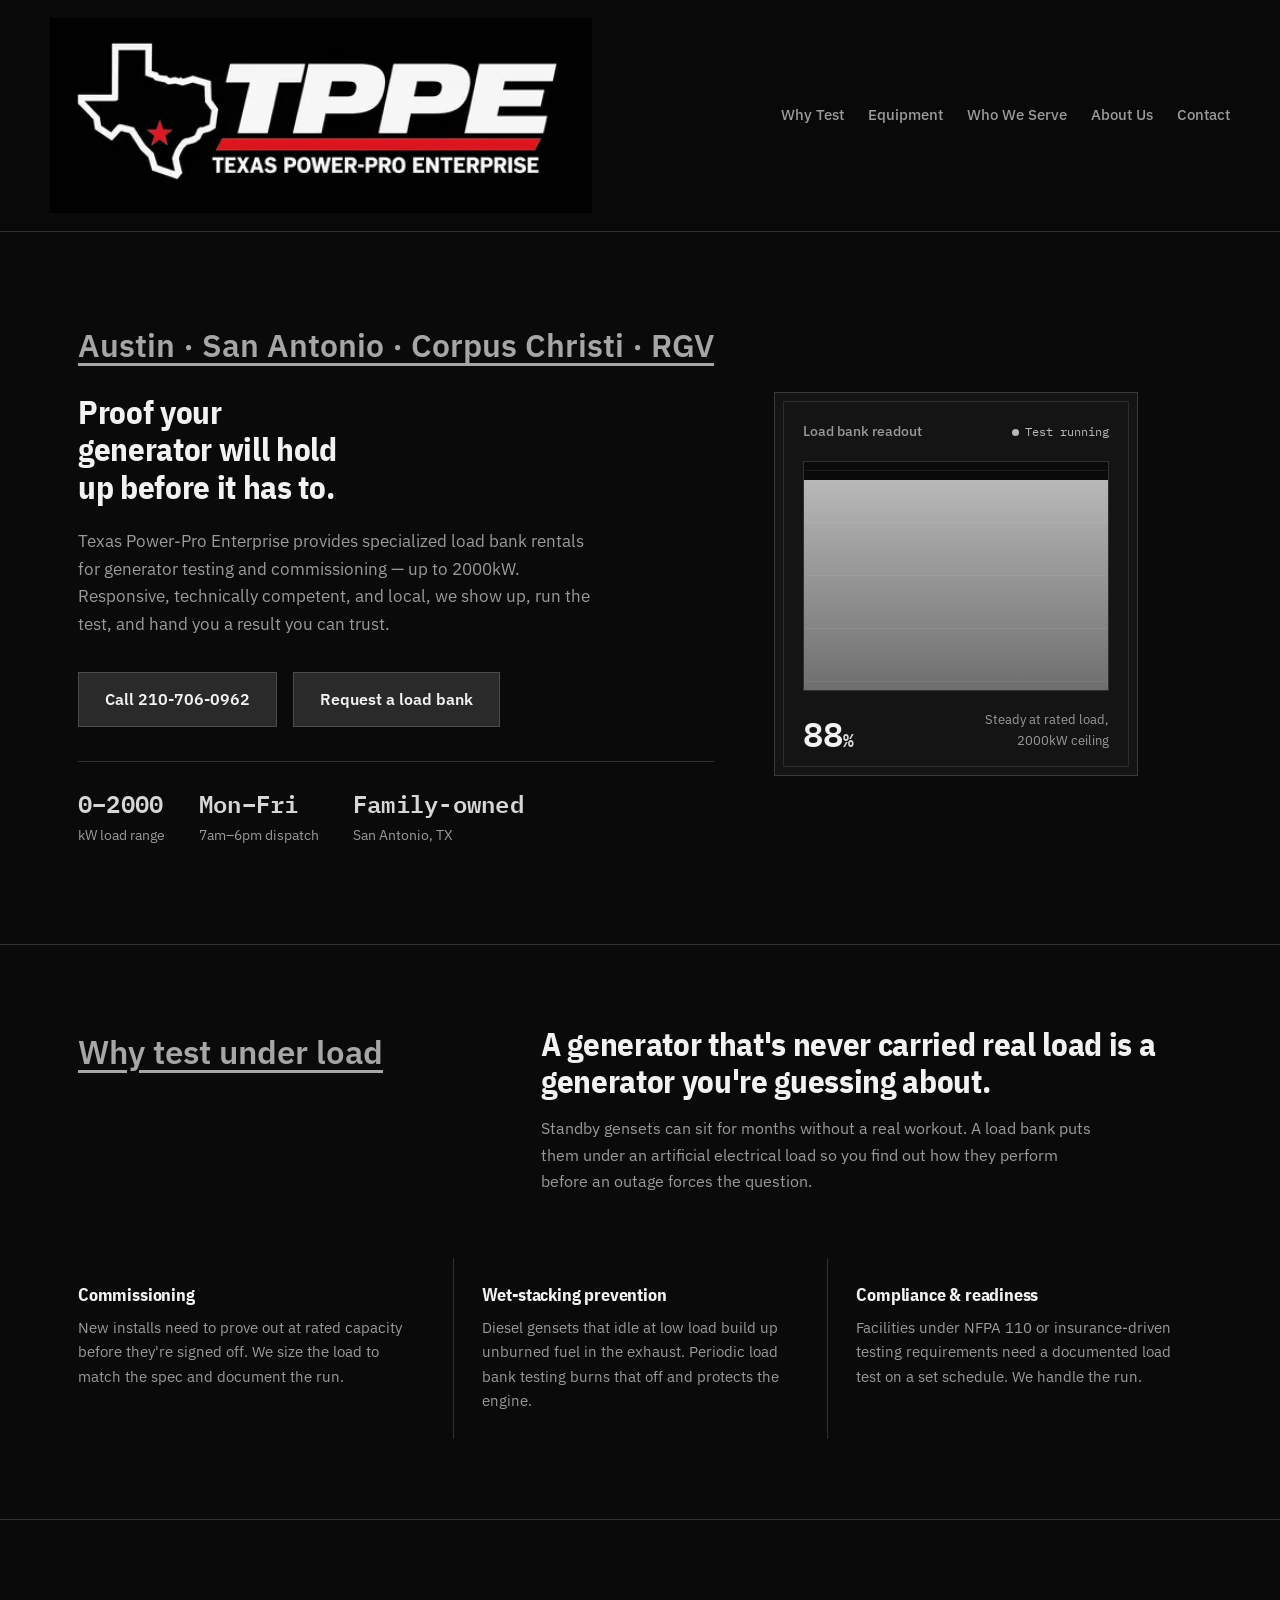
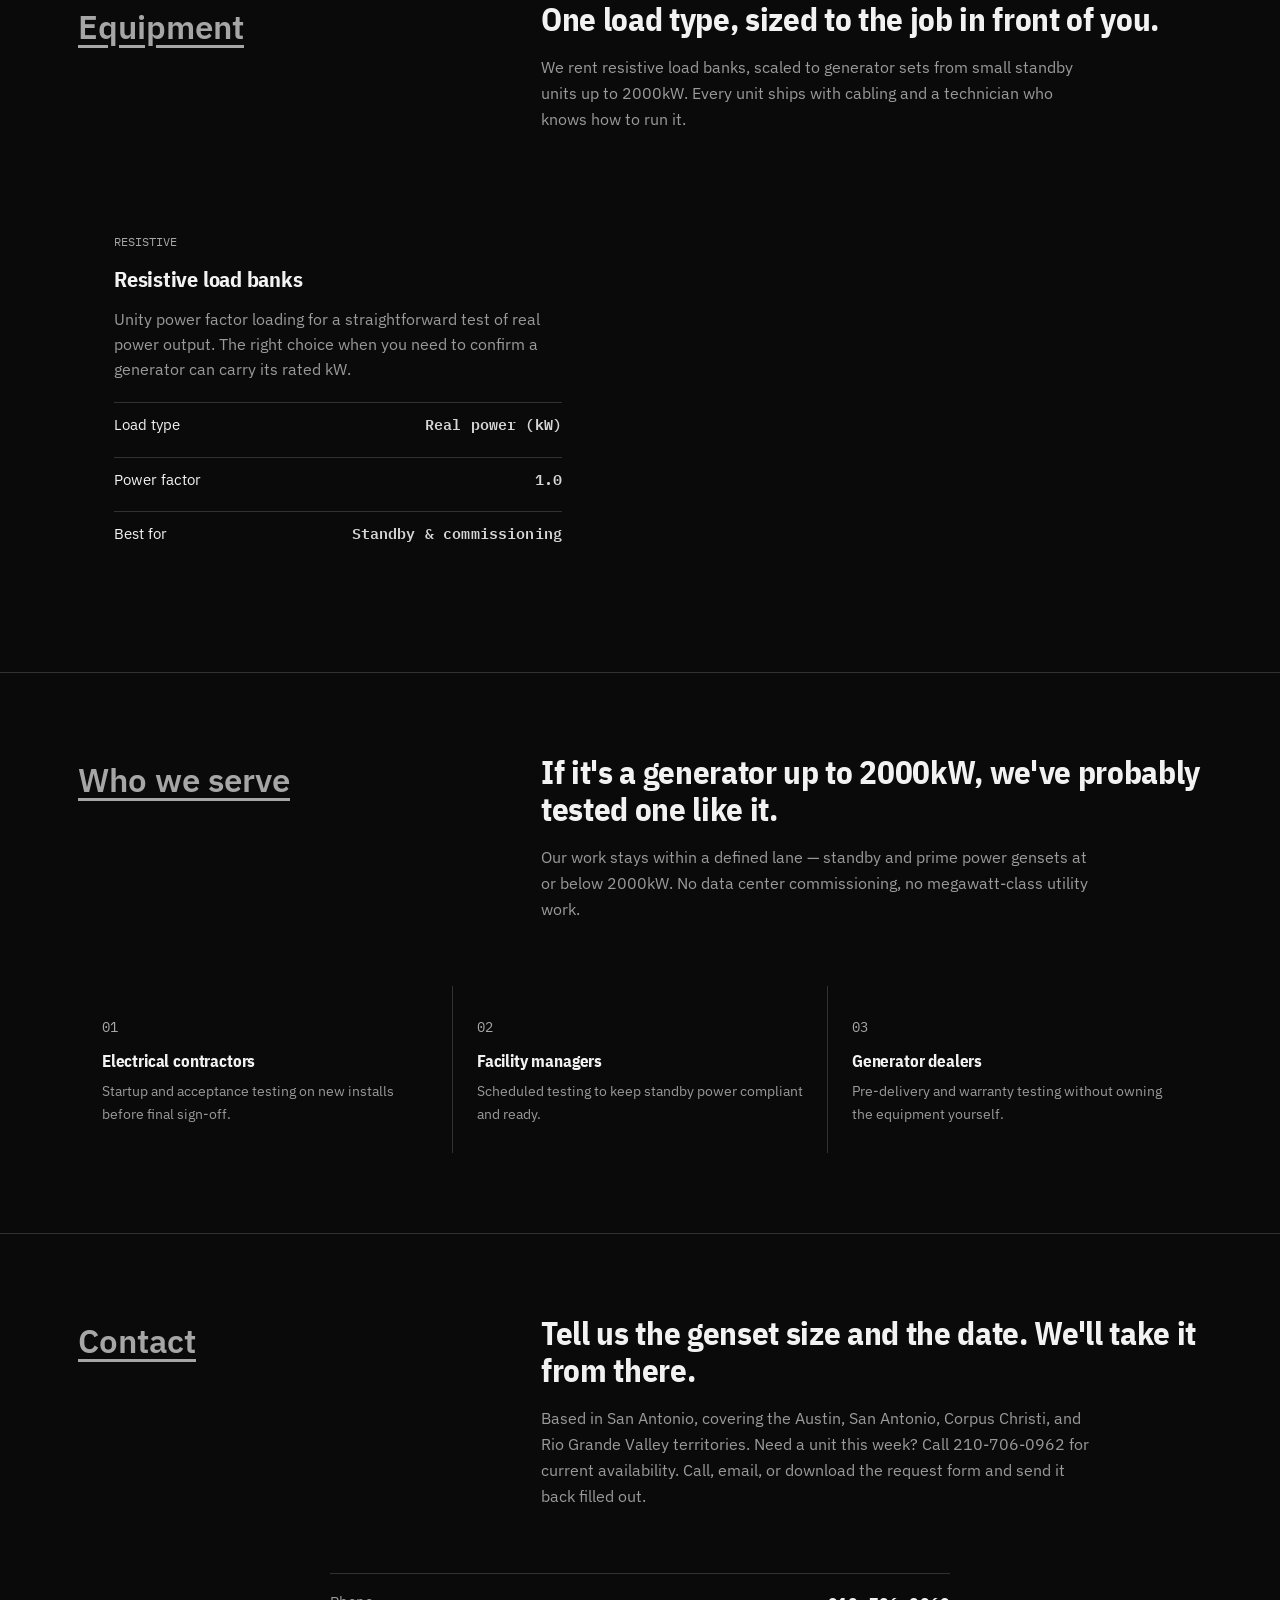
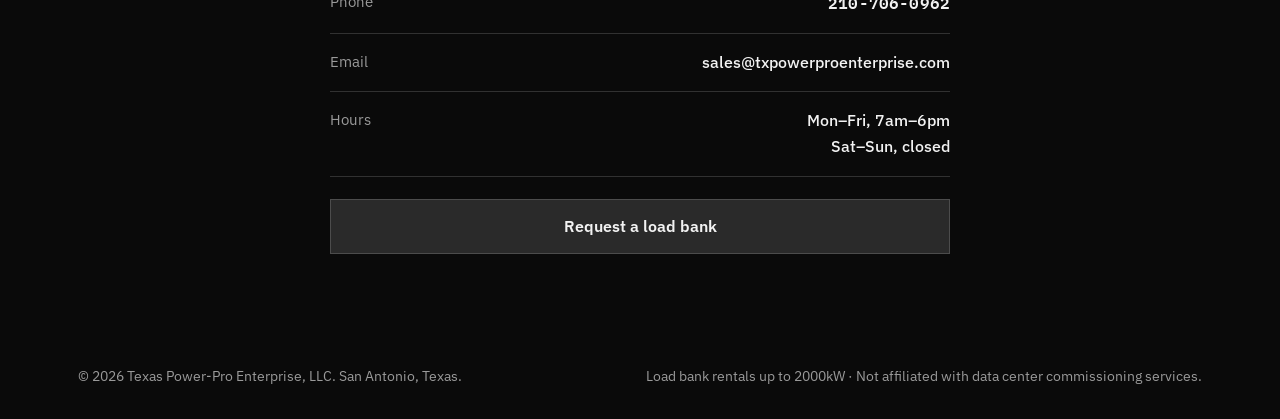
==== commit ae23b278: "Make mobile About Us button reliably visible" ====
--- a/index.html
+++ b/index.html
@@ -1 +1 @@
-<!DOCTYPE html><html lang="en"><head><meta charset="UTF-8"><meta name="viewport" content="width=device-width, initial-scale=1.0"><title>Texas Power-Pro Enterprise | Load Bank Rentals, San Antonio &amp; South Texas</title><meta name="description" content="Resistive load bank rentals for generator testing across San Antonio and South Texas. Units up to 2000kW. Family-owned, on-site support."><link rel="preconnect" href="https://fonts.googleapis.com"><link rel="preconnect" href="https://fonts.gstatic.com" crossorigin><link href="https://fonts.googleapis.com/css2?family=IBM+Plex+Sans+Condensed:wght@500;600;700&family=IBM+Plex+Sans:wght@400;500;600&family=IBM+Plex+Mono:wght@500;600&display=swap" rel="stylesheet"><link rel="stylesheet" href="assets/index.css"></head><body><header><div class="wrap header-inner"><a href="#top" class="logo"><img src="assets/tppe-logo.webp" alt="Texas Power-Pro Enterprise" class="site-logo"></a><nav class="primary"><a href="#why">Why Test</a><a href="#equipment">Equipment</a><a href="#who">Who We Serve</a><a href="about.html">About Us</a><a href="#contact">Contact</a></nav><a href="about.html" class="mobile-about">About Us</a></div></header><section class="hero" id="top"><div class="wrap"><div><div class="eyebrow-plain">Austin &middot; San Antonio &middot; Corpus Christi &middot; RGV</div><h1>Proof your generator will hold up before it has to.</h1><p class="lead">Texas Power-Pro Enterprise provides specialized load bank rentals for generator testing and commissioning — up to 2000kW. Responsive, technically competent, and local, we show up, run the test, and hand you a result you can trust.</p><div class="cta-row"><a href="tel:2107060962" class="btn btn-solid">Call 210-706-0962</a><a href="documents/TPPE_Load_Bank_Quote_Request.pdf" download class="btn btn-outline">Request a load bank</a></div><div class="hero-scope"><div class="scope-item"><span class="num">0&ndash;2000</span><span class="label">kW load range</span></div><div class="scope-item"><span class="num">Mon&ndash;Fri</span><span class="label">7am&ndash;6pm dispatch</span></div><div class="scope-item"><span class="num">Family-owned</span><span class="label">San Antonio, TX</span></div></div></div><div class="meter-panel"><div class="meter-head"><span class="title">Load bank readout</span><span class="status"><span class="status-dot"></span>Test running</span></div><div class="meter-track"><div class="meter-ticks"><span></span><span></span><span></span><span></span><span></span></div><div class="meter-fill" id="meterFill"></div></div><div class="meter-readout"><div class="big" id="meterNum">0<span>%</span></div><div class="desc">Steady at rated load, 2000kW ceiling</div></div></div></div></section><section id="why"><div class="wrap"><div class="section-head"><div class="kicker">Why test under load</div><div><h2>A generator that's never carried real load is a generator you're guessing about.</h2><p class="support">Standby gensets can sit for months without a real workout. A load bank puts them under an artificial electrical load so you find out how they perform before an outage forces the question.</p></div></div><div class="why-grid"><div class="why-item"><h3>Commissioning</h3><p>New installs need to prove out at rated capacity before they're signed off. We size the load to match the spec and document the run.</p></div><div class="why-item"><h3>Wet-stacking prevention</h3><p>Diesel gensets that idle at low load build up unburned fuel in the exhaust. Periodic load bank testing burns that off and protects the engine.</p></div><div class="why-item"><h3>Compliance &amp; readiness</h3><p>Facilities under NFPA 110 or insurance-driven testing requirements need a documented load test on a set schedule. We handle the run.</p></div></div></div></section><section id="equipment"><div class="wrap"><div class="section-head"><div class="kicker">Equipment</div><div><h2>One load type, sized to the job in front of you.</h2><p class="support">We rent resistive load banks, scaled to generator sets from small standby units up to 2000kW. Every unit ships with cabling and a technician who knows how to run it.</p></div></div><div class="equip-grid" style="grid-template-columns:1fr; max-width:520px;"><div class="equip-card"><span class="tag">RESISTIVE</span><h3>Resistive load banks</h3><p>Unity power factor loading for a straightforward test of real power output. The right choice when you need to confirm a generator can carry its rated kW.</p><ul><li>Load type <span class="num">Real power (kW)</span></li><li>Power factor <span class="num">1.0</span></li><li>Best for <span class="num">Standby &amp; commissioning</span></li></ul></div></div></div></section><section id="who"><div class="wrap"><div class="section-head"><div class="kicker">Who we serve</div><div><h2>If it's a generator up to 2000kW, we've probably tested one like it.</h2><p class="support">Our work stays within a defined lane — standby and prime power gensets at or below 2000kW. No data center commissioning, no megawatt-class utility work.</p></div></div><div class="serve-list"><div class="serve-item"><span class="idx">01</span><h3>Electrical contractors</h3><p>Startup and acceptance testing on new installs before final sign-off.</p></div><div class="serve-item"><span class="idx">02</span><h3>Facility managers</h3><p>Scheduled testing to keep standby power compliant and ready.</p></div><div class="serve-item"><span class="idx">03</span><h3>Generator dealers</h3><p>Pre-delivery and warranty testing without owning the equipment yourself.</p></div></div></div></section><section id="contact" style="border-bottom:none;"><div class="wrap"><div class="section-head"><div class="kicker">Contact</div><div><h2>Tell us the genset size and the date. We'll take it from there.</h2><p class="support">Based in San Antonio, covering the Austin, San Antonio, Corpus Christi, and Rio Grande Valley territories. Need a unit this week? Call 210-706-0962 for current availability. Call, email, or download the request form and send it back filled out.</p></div></div><div style="max-width:620px; margin:0 auto; text-align:center;"><div class="contact-info"><dl><div class="contact-row"><dt>Phone</dt><dd><a href="tel:2107060962" class="num">210-706-0962</a></dd></div><div class="contact-row"><dt>Email</dt><dd><a href="mailto:sales@txpowerproenterprise.com">sales@txpowerproenterprise.com</a></dd></div><div class="contact-row"><dt>Hours</dt><dd>Mon&ndash;Fri, 7am&ndash;6pm<br>Sat&ndash;Sun, closed</dd></div></dl><a href="documents/TPPE_Load_Bank_Quote_Request.pdf" download class="btn btn-solid" style="justify-content:center; margin-top:22px; width:100%;">Request a load bank</a></div></div></div></section><footer><div class="wrap footer-inner"><p>&copy; 2026 Texas Power-Pro Enterprise, LLC. San Antonio, Texas.</p><p>Load bank rentals up to 2000kW &middot; Not affiliated with data center commissioning services.</p></div></footer><script src="assets/index.js"></script></body></html>+<!DOCTYPE html><html lang="en"><head><meta charset="UTF-8"><meta name="viewport" content="width=device-width, initial-scale=1.0"><title>Texas Power-Pro Enterprise | Load Bank Rentals, San Antonio &amp; South Texas</title><meta name="description" content="Resistive load bank rentals for generator testing across San Antonio and South Texas. Units up to 2000kW. Family-owned, on-site support."><link rel="preconnect" href="https://fonts.googleapis.com"><link rel="preconnect" href="https://fonts.gstatic.com" crossorigin><link href="https://fonts.googleapis.com/css2?family=IBM+Plex+Sans+Condensed:wght@500;600;700&family=IBM+Plex+Sans:wght@400;500;600&family=IBM+Plex+Mono:wght@500;600&display=swap" rel="stylesheet"><link rel="stylesheet" href="assets/index.css"><style>.mobile-about{display:none;text-decoration:none;}@media(max-width:900px){nav.primary{display:none!important}.header-inner{justify-content:center}.logo{width:100%;justify-content:center}.mobile-about{display:inline-flex!important;align-items:center;justify-content:center;background:#2A2A2A;border:1px solid rgba(255,255,255,.16);color:#F2F2F2;padding:11px 22px;font-weight:600;margin:4px auto 0}.mobile-about:hover{background:#3A3A3A;color:#D64545;border-color:#A6A6A6}}</style></head><body><header><div class="wrap header-inner"><a href="#top" class="logo"><img src="assets/tppe-logo.webp" alt="Texas Power-Pro Enterprise" class="site-logo"></a><nav class="primary"><a href="#why">Why Test</a><a href="#equipment">Equipment</a><a href="#who">Who We Serve</a><a href="about.html">About Us</a><a href="#contact">Contact</a></nav><a href="about.html" class="mobile-about">About Us</a></div></header><section class="hero" id="top"><div class="wrap"><div><div class="eyebrow-plain">Austin &middot; San Antonio &middot; Corpus Christi &middot; RGV</div><h1>Proof your generator will hold up before it has to.</h1><p class="lead">Texas Power-Pro Enterprise provides specialized load bank rentals for generator testing and commissioning — up to 2000kW. Responsive, technically competent, and local, we show up, run the test, and hand you a result you can trust.</p><div class="cta-row"><a href="tel:2107060962" class="btn btn-solid">Call 210-706-0962</a><a href="documents/TPPE_Load_Bank_Quote_Request.pdf" download class="btn btn-outline">Request a load bank</a></div><div class="hero-scope"><div class="scope-item"><span class="num">0&ndash;2000</span><span class="label">kW load range</span></div><div class="scope-item"><span class="num">Mon&ndash;Fri</span><span class="label">7am&ndash;6pm dispatch</span></div><div class="scope-item"><span class="num">Family-owned</span><span class="label">San Antonio, TX</span></div></div></div><div class="meter-panel"><div class="meter-head"><span class="title">Load bank readout</span><span class="status"><span class="status-dot"></span>Test running</span></div><div class="meter-track"><div class="meter-ticks"><span></span><span></span><span></span><span></span><span></span></div><div class="meter-fill" id="meterFill"></div></div><div class="meter-readout"><div class="big" id="meterNum">0<span>%</span></div><div class="desc">Steady at rated load, 2000kW ceiling</div></div></div></div></section><section id="why"><div class="wrap"><div class="section-head"><div class="kicker">Why test under load</div><div><h2>A generator that's never carried real load is a generator you're guessing about.</h2><p class="support">Standby gensets can sit for months without a real workout. A load bank puts them under an artificial electrical load so you find out how they perform before an outage forces the question.</p></div></div><div class="why-grid"><div class="why-item"><h3>Commissioning</h3><p>New installs need to prove out at rated capacity before they're signed off. We size the load to match the spec and document the run.</p></div><div class="why-item"><h3>Wet-stacking prevention</h3><p>Diesel gensets that idle at low load build up unburned fuel in the exhaust. Periodic load bank testing burns that off and protects the engine.</p></div><div class="why-item"><h3>Compliance &amp; readiness</h3><p>Facilities under NFPA 110 or insurance-driven testing requirements need a documented load test on a set schedule. We handle the run.</p></div></div></div></section><section id="equipment"><div class="wrap"><div class="section-head"><div class="kicker">Equipment</div><div><h2>One load type, sized to the job in front of you.</h2><p class="support">We rent resistive load banks, scaled to generator sets from small standby units up to 2000kW. Every unit ships with cabling and a technician who knows how to run it.</p></div></div><div class="equip-grid" style="grid-template-columns:1fr; max-width:520px;"><div class="equip-card"><span class="tag">RESISTIVE</span><h3>Resistive load banks</h3><p>Unity power factor loading for a straightforward test of real power output. The right choice when you need to confirm a generator can carry its rated kW.</p><ul><li>Load type <span class="num">Real power (kW)</span></li><li>Power factor <span class="num">1.0</span></li><li>Best for <span class="num">Standby &amp; commissioning</span></li></ul></div></div></div></section><section id="who"><div class="wrap"><div class="section-head"><div class="kicker">Who we serve</div><div><h2>If it's a generator up to 2000kW, we've probably tested one like it.</h2><p class="support">Our work stays within a defined lane — standby and prime power gensets at or below 2000kW. No data center commissioning, no megawatt-class utility work.</p></div></div><div class="serve-list"><div class="serve-item"><span class="idx">01</span><h3>Electrical contractors</h3><p>Startup and acceptance testing on new installs before final sign-off.</p></div><div class="serve-item"><span class="idx">02</span><h3>Facility managers</h3><p>Scheduled testing to keep standby power compliant and ready.</p></div><div class="serve-item"><span class="idx">03</span><h3>Generator dealers</h3><p>Pre-delivery and warranty testing without owning the equipment yourself.</p></div></div></div></section><section id="contact" style="border-bottom:none;"><div class="wrap"><div class="section-head"><div class="kicker">Contact</div><div><h2>Tell us the genset size and the date. We'll take it from there.</h2><p class="support">Based in San Antonio, covering the Austin, San Antonio, Corpus Christi, and Rio Grande Valley territories. Need a unit this week? Call 210-706-0962 for current availability. Call, email, or download the request form and send it back filled out.</p></div></div><div style="max-width:620px; margin:0 auto; text-align:center;"><div class="contact-info"><dl><div class="contact-row"><dt>Phone</dt><dd><a href="tel:2107060962" class="num">210-706-0962</a></dd></div><div class="contact-row"><dt>Email</dt><dd><a href="mailto:sales@txpowerproenterprise.com">sales@txpowerproenterprise.com</a></dd></div><div class="contact-row"><dt>Hours</dt><dd>Mon&ndash;Fri, 7am&ndash;6pm<br>Sat&ndash;Sun, closed</dd></div></dl><a href="documents/TPPE_Load_Bank_Quote_Request.pdf" download class="btn btn-solid" style="justify-content:center; margin-top:22px; width:100%;">Request a load bank</a></div></div></div></section><footer><div class="wrap footer-inner"><p>&copy; 2026 Texas Power-Pro Enterprise, LLC. San Antonio, Texas.</p><p>Load bank rentals up to 2000kW &middot; Not affiliated with data center commissioning services.</p></div></footer><script src="assets/index.js"></script></body></html>
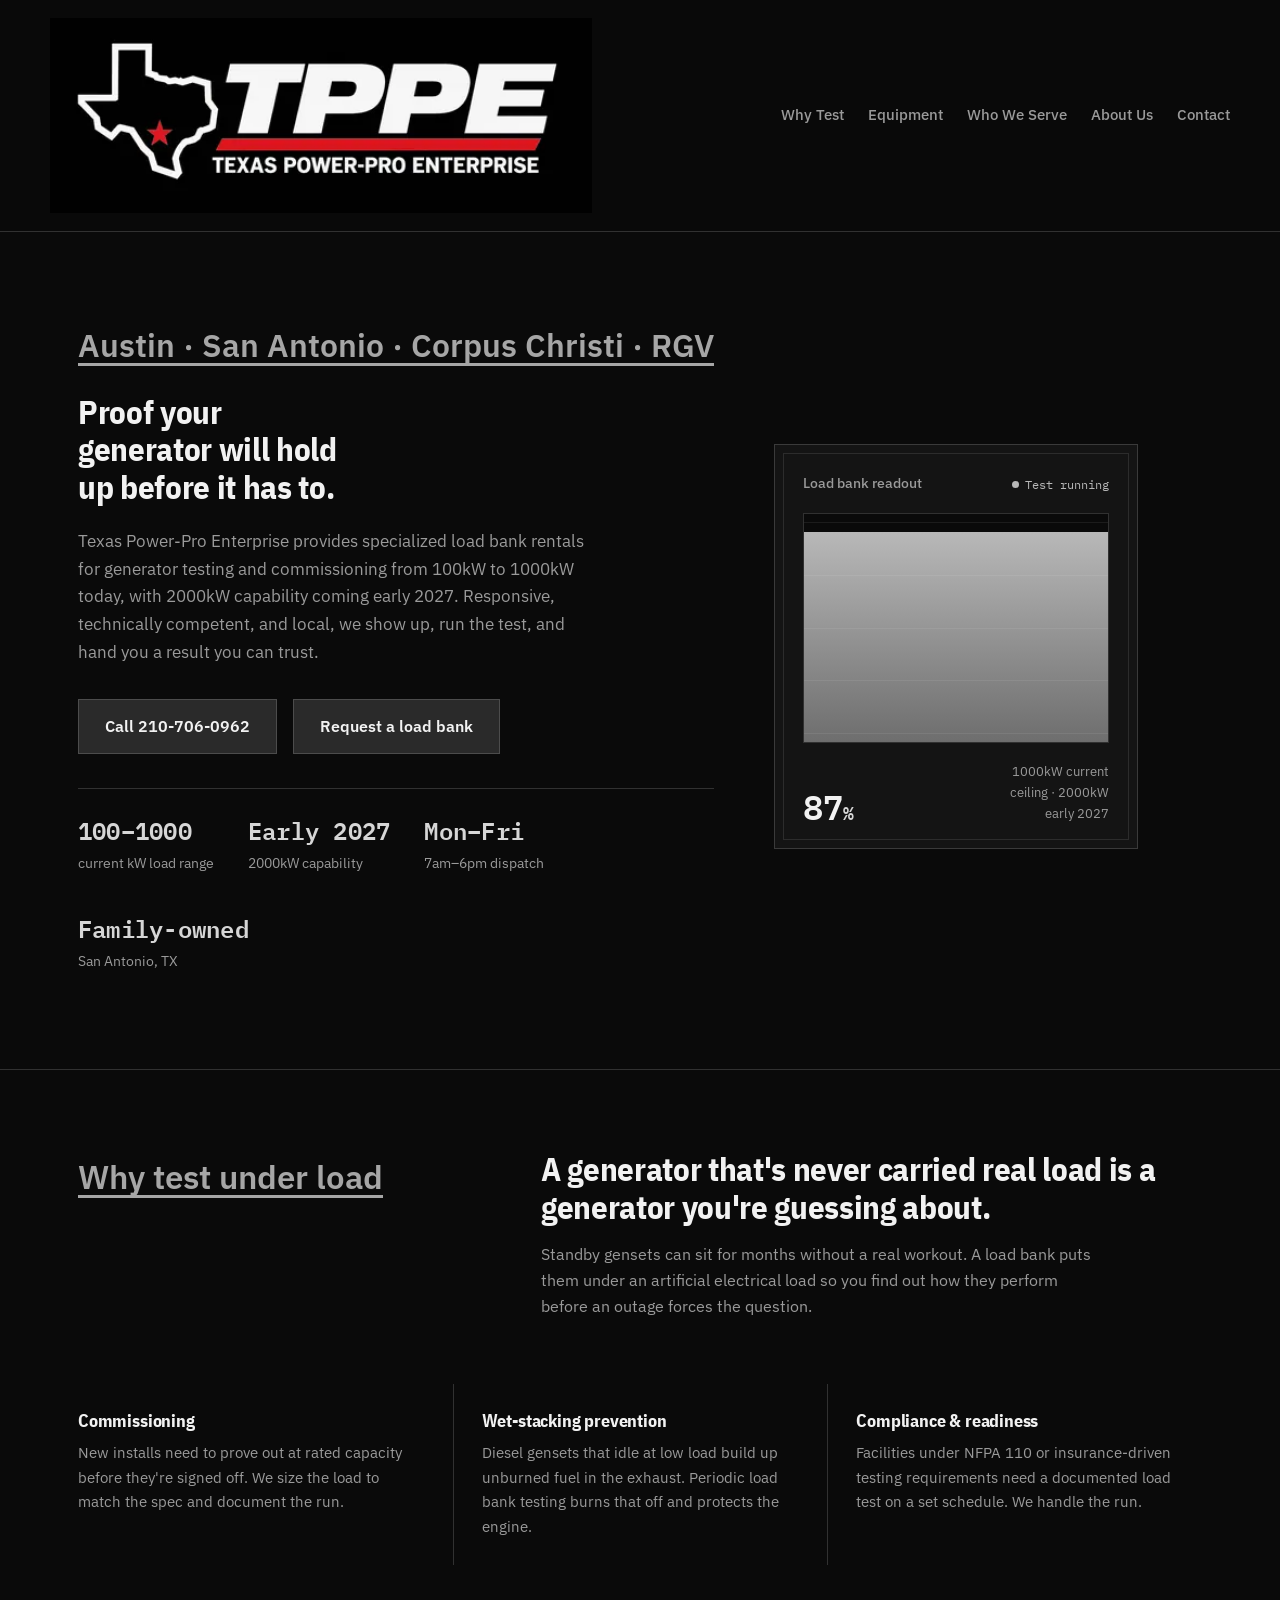
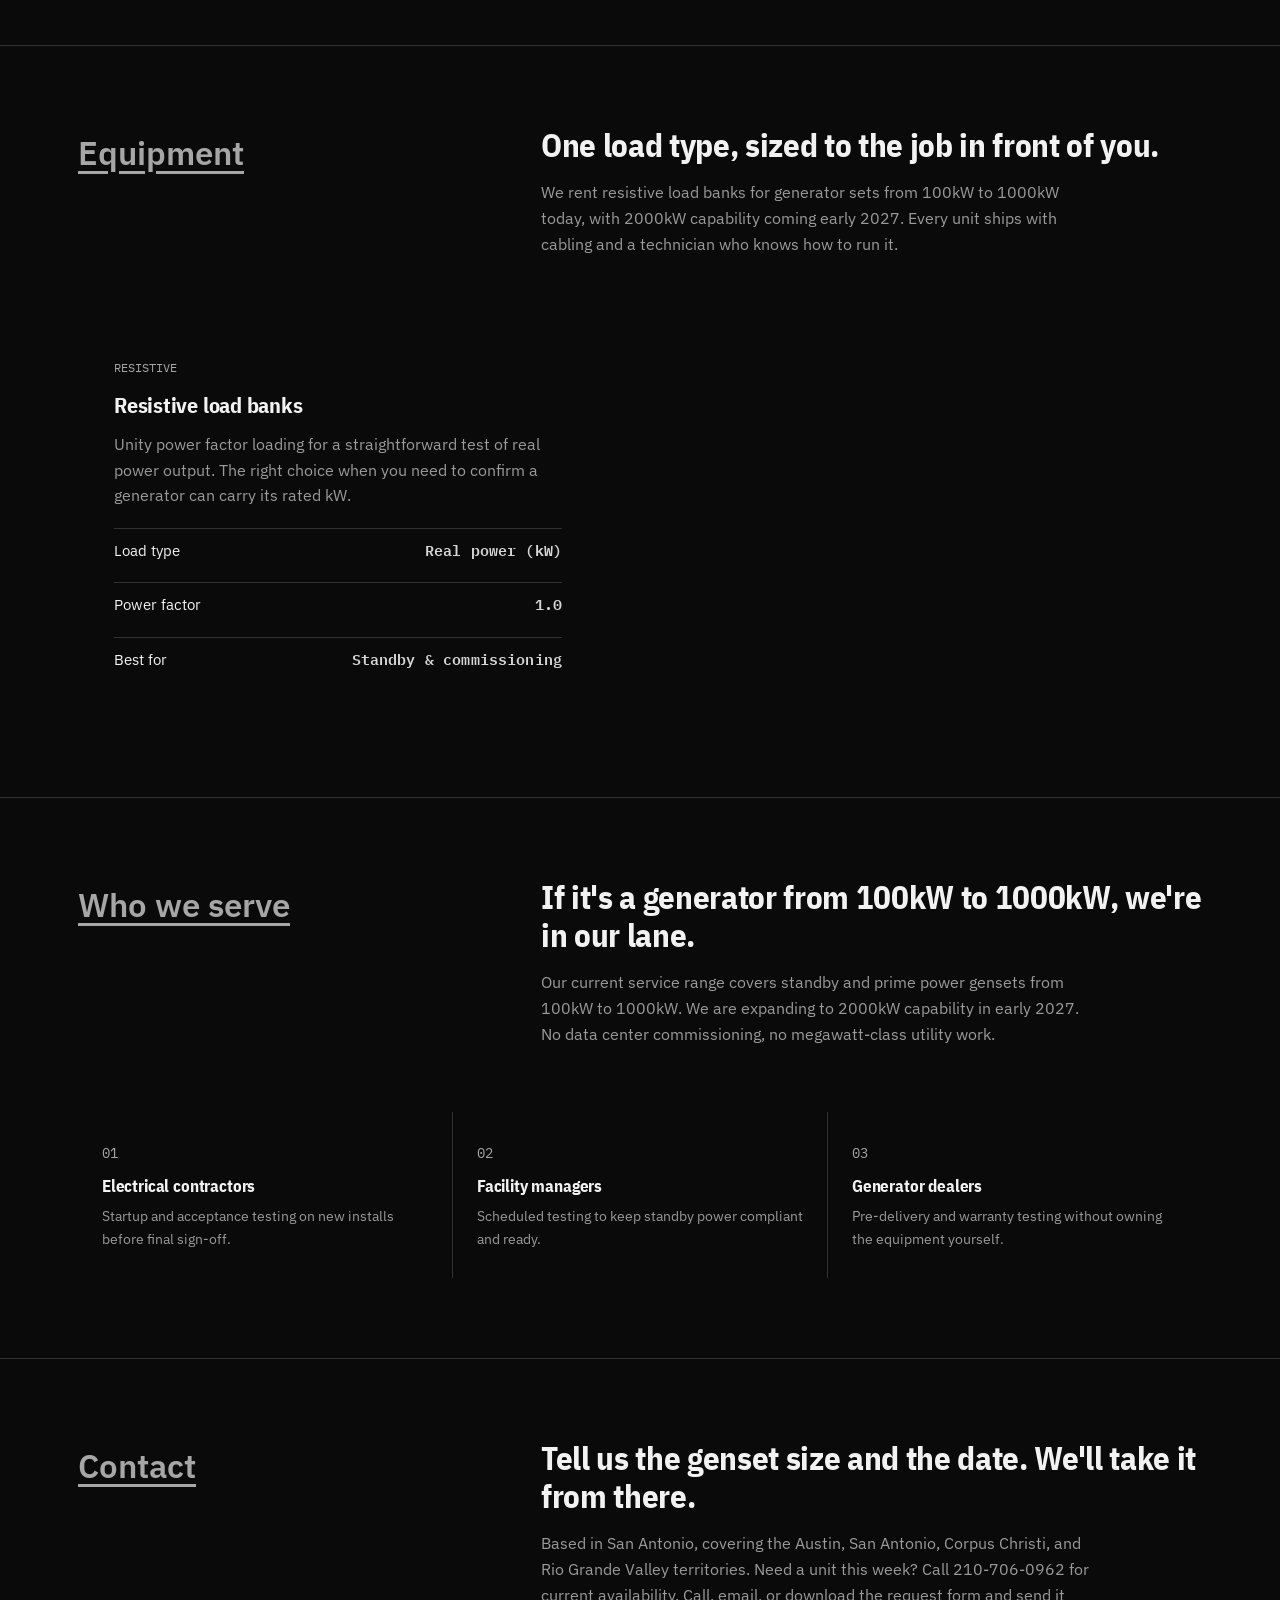
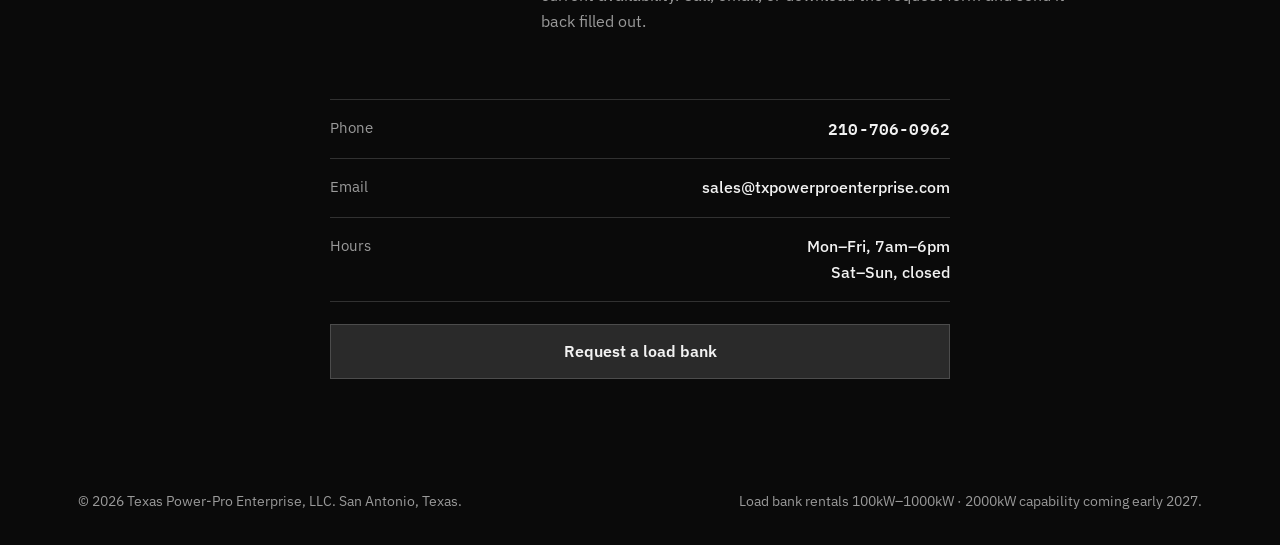
==== commit 996c900e: "Update load bank capacity and 2027 expansion" ====
--- a/index.html
+++ b/index.html
@@ -1 +1 @@
-<!DOCTYPE html><html lang="en"><head><meta charset="UTF-8"><meta name="viewport" content="width=device-width, initial-scale=1.0"><title>Texas Power-Pro Enterprise | Load Bank Rentals, San Antonio &amp; South Texas</title><meta name="description" content="Resistive load bank rentals for generator testing across San Antonio and South Texas. Units up to 2000kW. Family-owned, on-site support."><link rel="preconnect" href="https://fonts.googleapis.com"><link rel="preconnect" href="https://fonts.gstatic.com" crossorigin><link href="https://fonts.googleapis.com/css2?family=IBM+Plex+Sans+Condensed:wght@500;600;700&family=IBM+Plex+Sans:wght@400;500;600&family=IBM+Plex+Mono:wght@500;600&display=swap" rel="stylesheet"><link rel="stylesheet" href="assets/index.css"><style>.mobile-about{display:none;text-decoration:none;}@media(max-width:900px){nav.primary{display:none!important}.header-inner{justify-content:center}.logo{width:100%;justify-content:center}.mobile-about{display:inline-flex!important;align-items:center;justify-content:center;background:#2A2A2A;border:1px solid rgba(255,255,255,.16);color:#F2F2F2;padding:11px 22px;font-weight:600;margin:4px auto 0}.mobile-about:hover{background:#3A3A3A;color:#D64545;border-color:#A6A6A6}}</style></head><body><header><div class="wrap header-inner"><a href="#top" class="logo"><img src="assets/tppe-logo.webp" alt="Texas Power-Pro Enterprise" class="site-logo"></a><nav class="primary"><a href="#why">Why Test</a><a href="#equipment">Equipment</a><a href="#who">Who We Serve</a><a href="about.html">About Us</a><a href="#contact">Contact</a></nav><a href="about.html" class="mobile-about">About Us</a></div></header><section class="hero" id="top"><div class="wrap"><div><div class="eyebrow-plain">Austin &middot; San Antonio &middot; Corpus Christi &middot; RGV</div><h1>Proof your generator will hold up before it has to.</h1><p class="lead">Texas Power-Pro Enterprise provides specialized load bank rentals for generator testing and commissioning — up to 2000kW. Responsive, technically competent, and local, we show up, run the test, and hand you a result you can trust.</p><div class="cta-row"><a href="tel:2107060962" class="btn btn-solid">Call 210-706-0962</a><a href="documents/TPPE_Load_Bank_Quote_Request.pdf" download class="btn btn-outline">Request a load bank</a></div><div class="hero-scope"><div class="scope-item"><span class="num">0&ndash;2000</span><span class="label">kW load range</span></div><div class="scope-item"><span class="num">Mon&ndash;Fri</span><span class="label">7am&ndash;6pm dispatch</span></div><div class="scope-item"><span class="num">Family-owned</span><span class="label">San Antonio, TX</span></div></div></div><div class="meter-panel"><div class="meter-head"><span class="title">Load bank readout</span><span class="status"><span class="status-dot"></span>Test running</span></div><div class="meter-track"><div class="meter-ticks"><span></span><span></span><span></span><span></span><span></span></div><div class="meter-fill" id="meterFill"></div></div><div class="meter-readout"><div class="big" id="meterNum">0<span>%</span></div><div class="desc">Steady at rated load, 2000kW ceiling</div></div></div></div></section><section id="why"><div class="wrap"><div class="section-head"><div class="kicker">Why test under load</div><div><h2>A generator that's never carried real load is a generator you're guessing about.</h2><p class="support">Standby gensets can sit for months without a real workout. A load bank puts them under an artificial electrical load so you find out how they perform before an outage forces the question.</p></div></div><div class="why-grid"><div class="why-item"><h3>Commissioning</h3><p>New installs need to prove out at rated capacity before they're signed off. We size the load to match the spec and document the run.</p></div><div class="why-item"><h3>Wet-stacking prevention</h3><p>Diesel gensets that idle at low load build up unburned fuel in the exhaust. Periodic load bank testing burns that off and protects the engine.</p></div><div class="why-item"><h3>Compliance &amp; readiness</h3><p>Facilities under NFPA 110 or insurance-driven testing requirements need a documented load test on a set schedule. We handle the run.</p></div></div></div></section><section id="equipment"><div class="wrap"><div class="section-head"><div class="kicker">Equipment</div><div><h2>One load type, sized to the job in front of you.</h2><p class="support">We rent resistive load banks, scaled to generator sets from small standby units up to 2000kW. Every unit ships with cabling and a technician who knows how to run it.</p></div></div><div class="equip-grid" style="grid-template-columns:1fr; max-width:520px;"><div class="equip-card"><span class="tag">RESISTIVE</span><h3>Resistive load banks</h3><p>Unity power factor loading for a straightforward test of real power output. The right choice when you need to confirm a generator can carry its rated kW.</p><ul><li>Load type <span class="num">Real power (kW)</span></li><li>Power factor <span class="num">1.0</span></li><li>Best for <span class="num">Standby &amp; commissioning</span></li></ul></div></div></div></section><section id="who"><div class="wrap"><div class="section-head"><div class="kicker">Who we serve</div><div><h2>If it's a generator up to 2000kW, we've probably tested one like it.</h2><p class="support">Our work stays within a defined lane — standby and prime power gensets at or below 2000kW. No data center commissioning, no megawatt-class utility work.</p></div></div><div class="serve-list"><div class="serve-item"><span class="idx">01</span><h3>Electrical contractors</h3><p>Startup and acceptance testing on new installs before final sign-off.</p></div><div class="serve-item"><span class="idx">02</span><h3>Facility managers</h3><p>Scheduled testing to keep standby power compliant and ready.</p></div><div class="serve-item"><span class="idx">03</span><h3>Generator dealers</h3><p>Pre-delivery and warranty testing without owning the equipment yourself.</p></div></div></div></section><section id="contact" style="border-bottom:none;"><div class="wrap"><div class="section-head"><div class="kicker">Contact</div><div><h2>Tell us the genset size and the date. We'll take it from there.</h2><p class="support">Based in San Antonio, covering the Austin, San Antonio, Corpus Christi, and Rio Grande Valley territories. Need a unit this week? Call 210-706-0962 for current availability. Call, email, or download the request form and send it back filled out.</p></div></div><div style="max-width:620px; margin:0 auto; text-align:center;"><div class="contact-info"><dl><div class="contact-row"><dt>Phone</dt><dd><a href="tel:2107060962" class="num">210-706-0962</a></dd></div><div class="contact-row"><dt>Email</dt><dd><a href="mailto:sales@txpowerproenterprise.com">sales@txpowerproenterprise.com</a></dd></div><div class="contact-row"><dt>Hours</dt><dd>Mon&ndash;Fri, 7am&ndash;6pm<br>Sat&ndash;Sun, closed</dd></div></dl><a href="documents/TPPE_Load_Bank_Quote_Request.pdf" download class="btn btn-solid" style="justify-content:center; margin-top:22px; width:100%;">Request a load bank</a></div></div></div></section><footer><div class="wrap footer-inner"><p>&copy; 2026 Texas Power-Pro Enterprise, LLC. San Antonio, Texas.</p><p>Load bank rentals up to 2000kW &middot; Not affiliated with data center commissioning services.</p></div></footer><script src="assets/index.js"></script></body></html>+<!DOCTYPE html><html lang="en"><head><meta charset="UTF-8"><meta name="viewport" content="width=device-width, initial-scale=1.0"><title>Texas Power-Pro Enterprise | Load Bank Rentals, San Antonio &amp; South Texas</title><meta name="description" content="Resistive load bank rentals for generator testing across San Antonio and South Texas. Current range 100kW–1000kW, with 2000kW capability coming early 2027. Family-owned, on-site support."><link rel="preconnect" href="https://fonts.googleapis.com"><link rel="preconnect" href="https://fonts.gstatic.com" crossorigin><link href="https://fonts.googleapis.com/css2?family=IBM+Plex+Sans+Condensed:wght@500;600;700&family=IBM+Plex+Sans:wght@400;500;600&family=IBM+Plex+Mono:wght@500;600&display=swap" rel="stylesheet"><link rel="stylesheet" href="assets/index.css"><style>.mobile-about{display:none;text-decoration:none;}@media(max-width:900px){nav.primary{display:none!important}.header-inner{justify-content:center}.logo{width:100%;justify-content:center}.mobile-about{display:inline-flex!important;align-items:center;justify-content:center;background:#2A2A2A;border:1px solid rgba(255,255,255,.16);color:#F2F2F2;padding:11px 22px;font-weight:600;margin:4px auto 0}.mobile-about:hover{background:#3A3A3A;color:#D64545;border-color:#A6A6A6}}</style></head><body><header><div class="wrap header-inner"><a href="#top" class="logo"><img src="assets/tppe-logo.webp" alt="Texas Power-Pro Enterprise" class="site-logo"></a><nav class="primary"><a href="#why">Why Test</a><a href="#equipment">Equipment</a><a href="#who">Who We Serve</a><a href="about.html">About Us</a><a href="#contact">Contact</a></nav><a href="about.html" class="mobile-about">About Us</a></div></header><section class="hero" id="top"><div class="wrap"><div><div class="eyebrow-plain">Austin &middot; San Antonio &middot; Corpus Christi &middot; RGV</div><h1>Proof your generator will hold up before it has to.</h1><p class="lead">Texas Power-Pro Enterprise provides specialized load bank rentals for generator testing and commissioning from 100kW to 1000kW today, with 2000kW capability coming early 2027. Responsive, technically competent, and local, we show up, run the test, and hand you a result you can trust.</p><div class="cta-row"><a href="tel:2107060962" class="btn btn-solid">Call 210-706-0962</a><a href="documents/TPPE_Load_Bank_Quote_Request.pdf" download class="btn btn-outline">Request a load bank</a></div><div class="hero-scope"><div class="scope-item"><span class="num">100&ndash;1000</span><span class="label">current kW load range</span></div><div class="scope-item"><span class="num">Early 2027</span><span class="label">2000kW capability</span></div><div class="scope-item"><span class="num">Mon&ndash;Fri</span><span class="label">7am&ndash;6pm dispatch</span></div><div class="scope-item"><span class="num">Family-owned</span><span class="label">San Antonio, TX</span></div></div></div><div class="meter-panel"><div class="meter-head"><span class="title">Load bank readout</span><span class="status"><span class="status-dot"></span>Test running</span></div><div class="meter-track"><div class="meter-ticks"><span></span><span></span><span></span><span></span><span></span></div><div class="meter-fill" id="meterFill"></div></div><div class="meter-readout"><div class="big" id="meterNum">0<span>%</span></div><div class="desc">1000kW current ceiling &middot; 2000kW early 2027</div></div></div></div></section><section id="why"><div class="wrap"><div class="section-head"><div class="kicker">Why test under load</div><div><h2>A generator that's never carried real load is a generator you're guessing about.</h2><p class="support">Standby gensets can sit for months without a real workout. A load bank puts them under an artificial electrical load so you find out how they perform before an outage forces the question.</p></div></div><div class="why-grid"><div class="why-item"><h3>Commissioning</h3><p>New installs need to prove out at rated capacity before they're signed off. We size the load to match the spec and document the run.</p></div><div class="why-item"><h3>Wet-stacking prevention</h3><p>Diesel gensets that idle at low load build up unburned fuel in the exhaust. Periodic load bank testing burns that off and protects the engine.</p></div><div class="why-item"><h3>Compliance &amp; readiness</h3><p>Facilities under NFPA 110 or insurance-driven testing requirements need a documented load test on a set schedule. We handle the run.</p></div></div></div></section><section id="equipment"><div class="wrap"><div class="section-head"><div class="kicker">Equipment</div><div><h2>One load type, sized to the job in front of you.</h2><p class="support">We rent resistive load banks for generator sets from 100kW to 1000kW today, with 2000kW capability coming early 2027. Every unit ships with cabling and a technician who knows how to run it.</p></div></div><div class="equip-grid" style="grid-template-columns:1fr; max-width:520px;"><div class="equip-card"><span class="tag">RESISTIVE</span><h3>Resistive load banks</h3><p>Unity power factor loading for a straightforward test of real power output. The right choice when you need to confirm a generator can carry its rated kW.</p><ul><li>Load type <span class="num">Real power (kW)</span></li><li>Power factor <span class="num">1.0</span></li><li>Best for <span class="num">Standby &amp; commissioning</span></li></ul></div></div></div></section><section id="who"><div class="wrap"><div class="section-head"><div class="kicker">Who we serve</div><div><h2>If it's a generator from 100kW to 1000kW, we're in our lane.</h2><p class="support">Our current service range covers standby and prime power gensets from 100kW to 1000kW. We are expanding to 2000kW capability in early 2027. No data center commissioning, no megawatt-class utility work.</p></div></div><div class="serve-list"><div class="serve-item"><span class="idx">01</span><h3>Electrical contractors</h3><p>Startup and acceptance testing on new installs before final sign-off.</p></div><div class="serve-item"><span class="idx">02</span><h3>Facility managers</h3><p>Scheduled testing to keep standby power compliant and ready.</p></div><div class="serve-item"><span class="idx">03</span><h3>Generator dealers</h3><p>Pre-delivery and warranty testing without owning the equipment yourself.</p></div></div></div></section><section id="contact" style="border-bottom:none;"><div class="wrap"><div class="section-head"><div class="kicker">Contact</div><div><h2>Tell us the genset size and the date. We'll take it from there.</h2><p class="support">Based in San Antonio, covering the Austin, San Antonio, Corpus Christi, and Rio Grande Valley territories. Need a unit this week? Call 210-706-0962 for current availability. Call, email, or download the request form and send it back filled out.</p></div></div><div style="max-width:620px; margin:0 auto; text-align:center;"><div class="contact-info"><dl><div class="contact-row"><dt>Phone</dt><dd><a href="tel:2107060962" class="num">210-706-0962</a></dd></div><div class="contact-row"><dt>Email</dt><dd><a href="mailto:sales@txpowerproenterprise.com">sales@txpowerproenterprise.com</a></dd></div><div class="contact-row"><dt>Hours</dt><dd>Mon&ndash;Fri, 7am&ndash;6pm<br>Sat&ndash;Sun, closed</dd></div></dl><a href="documents/TPPE_Load_Bank_Quote_Request.pdf" download class="btn btn-solid" style="justify-content:center; margin-top:22px; width:100%;">Request a load bank</a></div></div></div></section><footer><div class="wrap footer-inner"><p>&copy; 2026 Texas Power-Pro Enterprise, LLC. San Antonio, Texas.</p><p>Load bank rentals 100kW&ndash;1000kW &middot; 2000kW capability coming early 2027.</p></div></footer><script src="assets/index.js"></script></body></html>
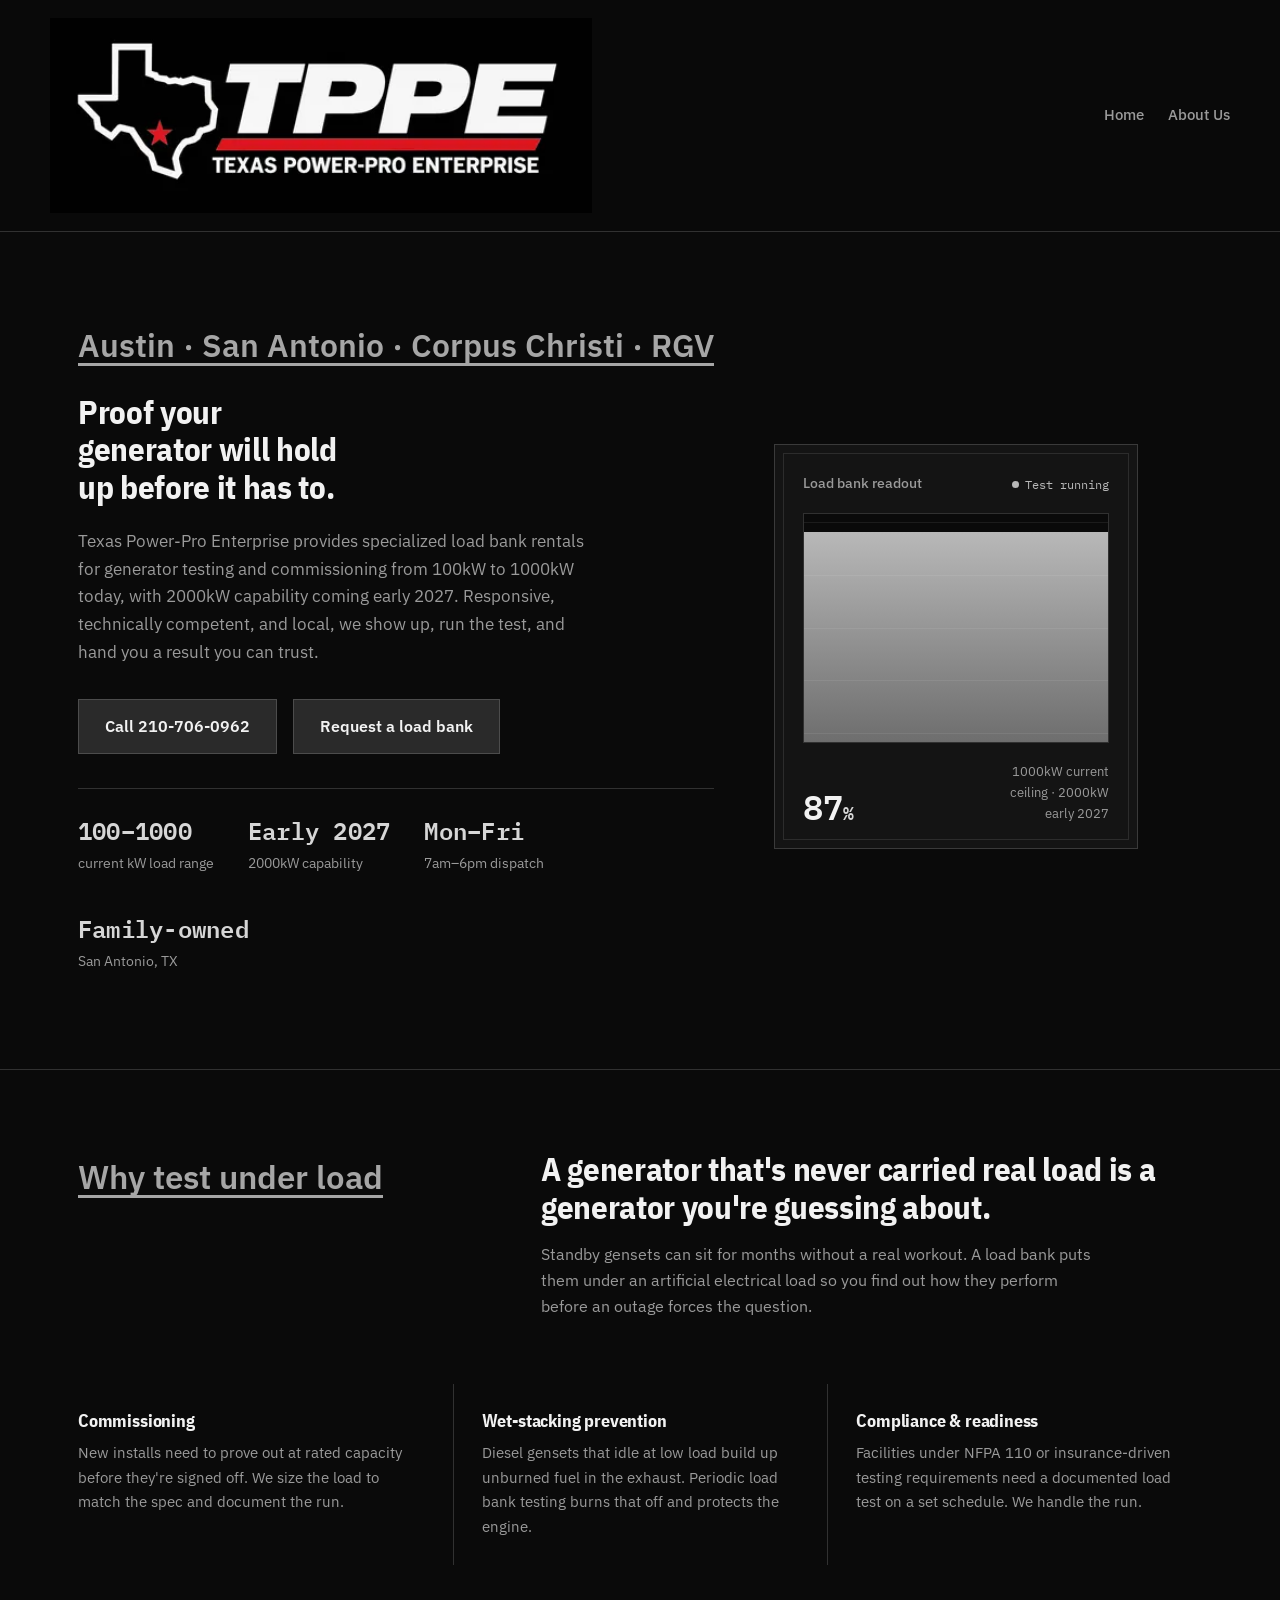
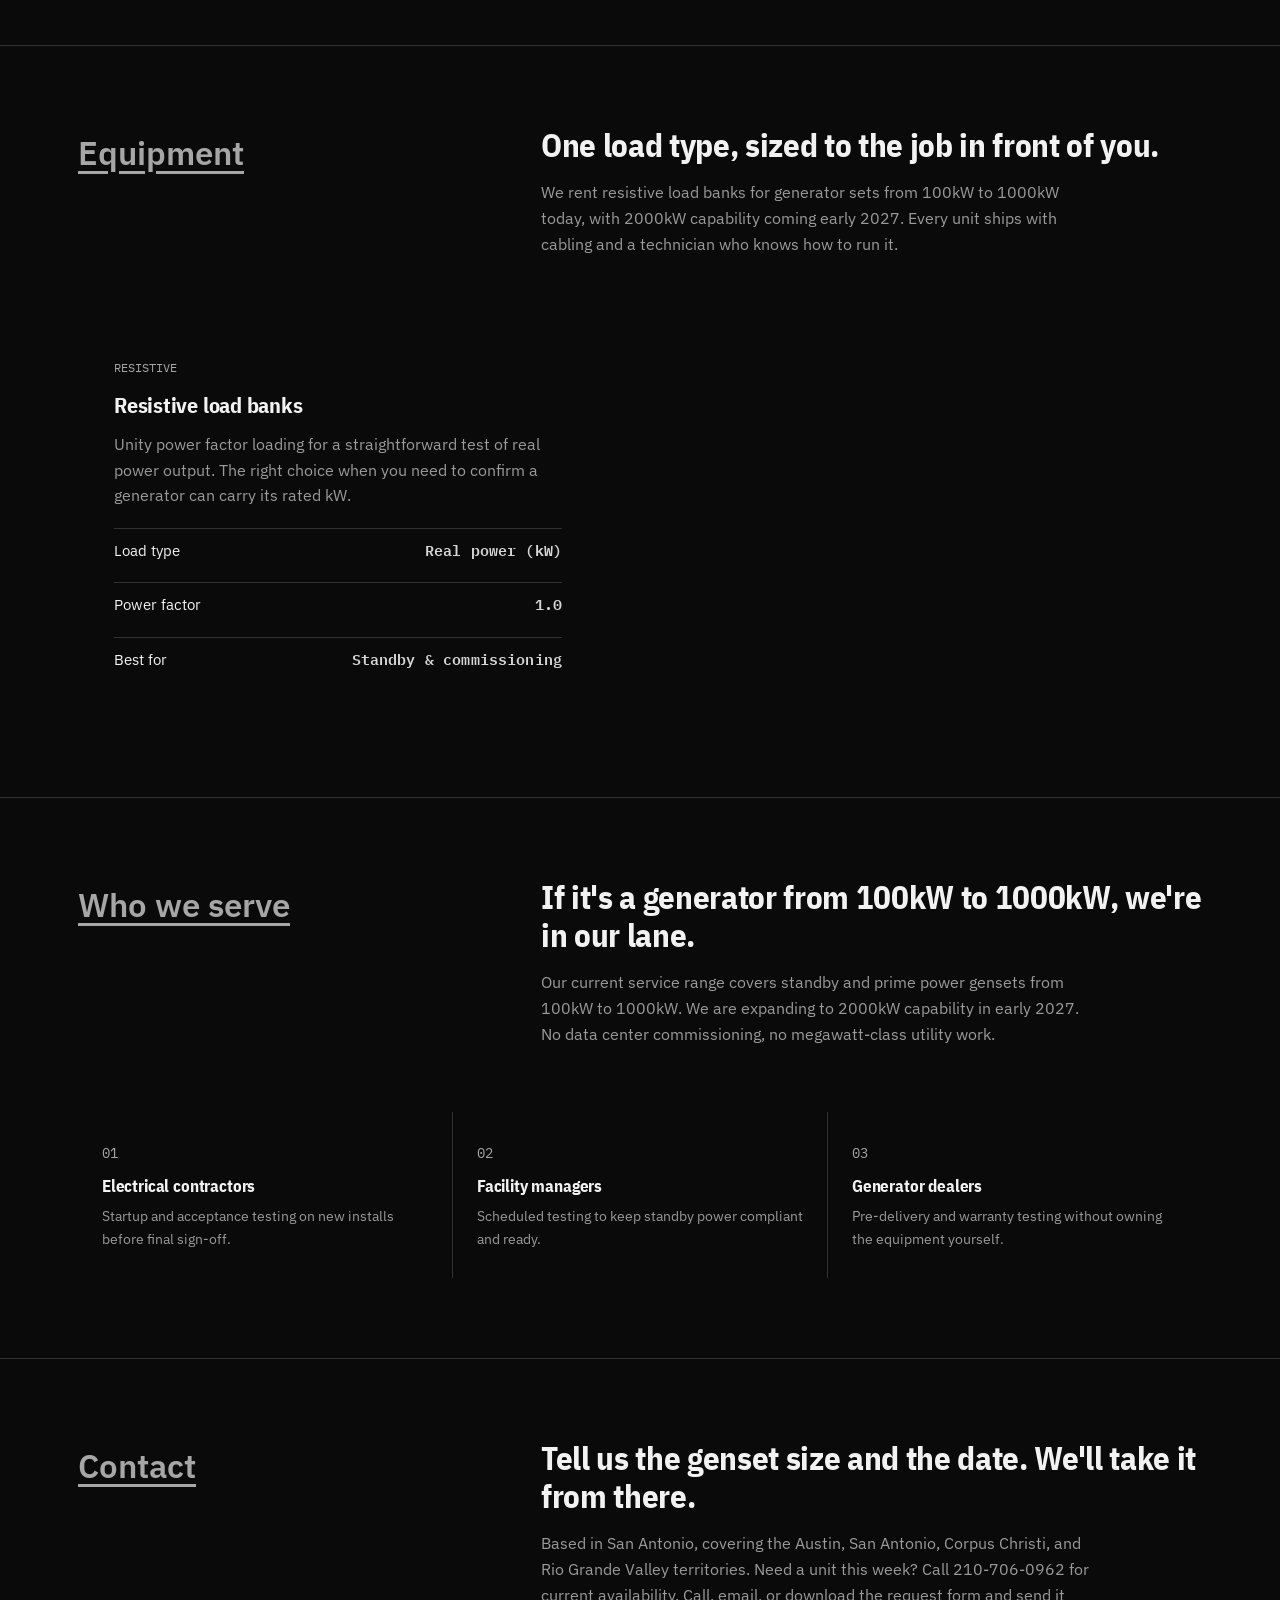
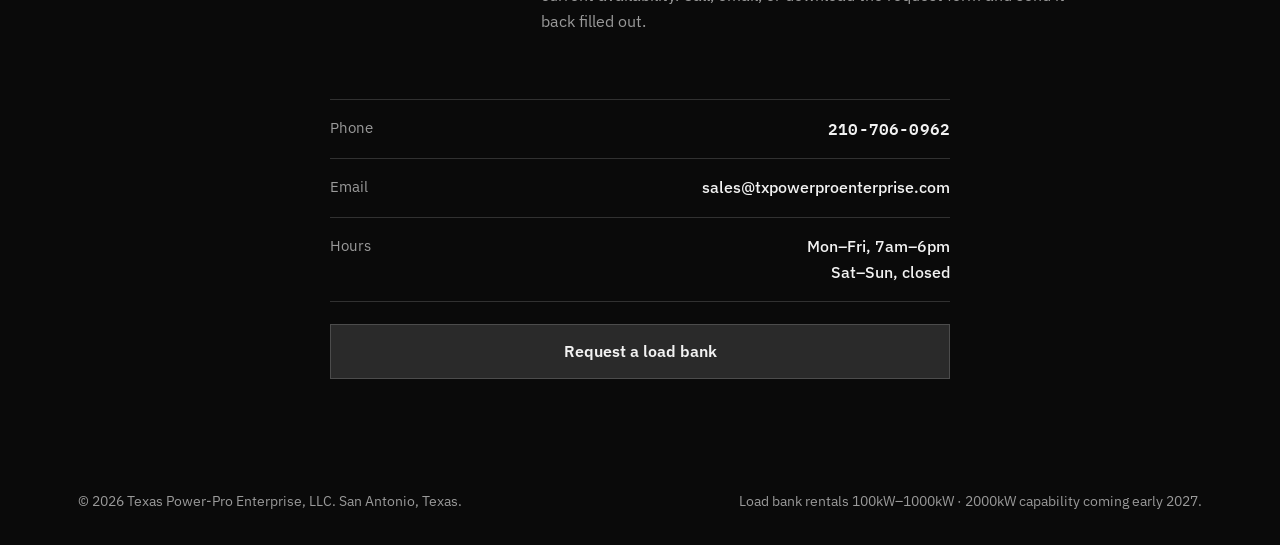
==== commit 24339f4c: "Simplify header navigation" ====
--- a/index.html
+++ b/index.html
@@ -1 +1 @@
-<!DOCTYPE html><html lang="en"><head><meta charset="UTF-8"><meta name="viewport" content="width=device-width, initial-scale=1.0"><title>Texas Power-Pro Enterprise | Load Bank Rentals, San Antonio &amp; South Texas</title><meta name="description" content="Resistive load bank rentals for generator testing across San Antonio and South Texas. Current range 100kW–1000kW, with 2000kW capability coming early 2027. Family-owned, on-site support."><link rel="preconnect" href="https://fonts.googleapis.com"><link rel="preconnect" href="https://fonts.gstatic.com" crossorigin><link href="https://fonts.googleapis.com/css2?family=IBM+Plex+Sans+Condensed:wght@500;600;700&family=IBM+Plex+Sans:wght@400;500;600&family=IBM+Plex+Mono:wght@500;600&display=swap" rel="stylesheet"><link rel="stylesheet" href="assets/index.css"><style>.mobile-about{display:none;text-decoration:none;}@media(max-width:900px){nav.primary{display:none!important}.header-inner{justify-content:center}.logo{width:100%;justify-content:center}.mobile-about{display:inline-flex!important;align-items:center;justify-content:center;background:#2A2A2A;border:1px solid rgba(255,255,255,.16);color:#F2F2F2;padding:11px 22px;font-weight:600;margin:4px auto 0}.mobile-about:hover{background:#3A3A3A;color:#D64545;border-color:#A6A6A6}}</style></head><body><header><div class="wrap header-inner"><a href="#top" class="logo"><img src="assets/tppe-logo.webp" alt="Texas Power-Pro Enterprise" class="site-logo"></a><nav class="primary"><a href="#why">Why Test</a><a href="#equipment">Equipment</a><a href="#who">Who We Serve</a><a href="about.html">About Us</a><a href="#contact">Contact</a></nav><a href="about.html" class="mobile-about">About Us</a></div></header><section class="hero" id="top"><div class="wrap"><div><div class="eyebrow-plain">Austin &middot; San Antonio &middot; Corpus Christi &middot; RGV</div><h1>Proof your generator will hold up before it has to.</h1><p class="lead">Texas Power-Pro Enterprise provides specialized load bank rentals for generator testing and commissioning from 100kW to 1000kW today, with 2000kW capability coming early 2027. Responsive, technically competent, and local, we show up, run the test, and hand you a result you can trust.</p><div class="cta-row"><a href="tel:2107060962" class="btn btn-solid">Call 210-706-0962</a><a href="documents/TPPE_Load_Bank_Quote_Request.pdf" download class="btn btn-outline">Request a load bank</a></div><div class="hero-scope"><div class="scope-item"><span class="num">100&ndash;1000</span><span class="label">current kW load range</span></div><div class="scope-item"><span class="num">Early 2027</span><span class="label">2000kW capability</span></div><div class="scope-item"><span class="num">Mon&ndash;Fri</span><span class="label">7am&ndash;6pm dispatch</span></div><div class="scope-item"><span class="num">Family-owned</span><span class="label">San Antonio, TX</span></div></div></div><div class="meter-panel"><div class="meter-head"><span class="title">Load bank readout</span><span class="status"><span class="status-dot"></span>Test running</span></div><div class="meter-track"><div class="meter-ticks"><span></span><span></span><span></span><span></span><span></span></div><div class="meter-fill" id="meterFill"></div></div><div class="meter-readout"><div class="big" id="meterNum">0<span>%</span></div><div class="desc">1000kW current ceiling &middot; 2000kW early 2027</div></div></div></div></section><section id="why"><div class="wrap"><div class="section-head"><div class="kicker">Why test under load</div><div><h2>A generator that's never carried real load is a generator you're guessing about.</h2><p class="support">Standby gensets can sit for months without a real workout. A load bank puts them under an artificial electrical load so you find out how they perform before an outage forces the question.</p></div></div><div class="why-grid"><div class="why-item"><h3>Commissioning</h3><p>New installs need to prove out at rated capacity before they're signed off. We size the load to match the spec and document the run.</p></div><div class="why-item"><h3>Wet-stacking prevention</h3><p>Diesel gensets that idle at low load build up unburned fuel in the exhaust. Periodic load bank testing burns that off and protects the engine.</p></div><div class="why-item"><h3>Compliance &amp; readiness</h3><p>Facilities under NFPA 110 or insurance-driven testing requirements need a documented load test on a set schedule. We handle the run.</p></div></div></div></section><section id="equipment"><div class="wrap"><div class="section-head"><div class="kicker">Equipment</div><div><h2>One load type, sized to the job in front of you.</h2><p class="support">We rent resistive load banks for generator sets from 100kW to 1000kW today, with 2000kW capability coming early 2027. Every unit ships with cabling and a technician who knows how to run it.</p></div></div><div class="equip-grid" style="grid-template-columns:1fr; max-width:520px;"><div class="equip-card"><span class="tag">RESISTIVE</span><h3>Resistive load banks</h3><p>Unity power factor loading for a straightforward test of real power output. The right choice when you need to confirm a generator can carry its rated kW.</p><ul><li>Load type <span class="num">Real power (kW)</span></li><li>Power factor <span class="num">1.0</span></li><li>Best for <span class="num">Standby &amp; commissioning</span></li></ul></div></div></div></section><section id="who"><div class="wrap"><div class="section-head"><div class="kicker">Who we serve</div><div><h2>If it's a generator from 100kW to 1000kW, we're in our lane.</h2><p class="support">Our current service range covers standby and prime power gensets from 100kW to 1000kW. We are expanding to 2000kW capability in early 2027. No data center commissioning, no megawatt-class utility work.</p></div></div><div class="serve-list"><div class="serve-item"><span class="idx">01</span><h3>Electrical contractors</h3><p>Startup and acceptance testing on new installs before final sign-off.</p></div><div class="serve-item"><span class="idx">02</span><h3>Facility managers</h3><p>Scheduled testing to keep standby power compliant and ready.</p></div><div class="serve-item"><span class="idx">03</span><h3>Generator dealers</h3><p>Pre-delivery and warranty testing without owning the equipment yourself.</p></div></div></div></section><section id="contact" style="border-bottom:none;"><div class="wrap"><div class="section-head"><div class="kicker">Contact</div><div><h2>Tell us the genset size and the date. We'll take it from there.</h2><p class="support">Based in San Antonio, covering the Austin, San Antonio, Corpus Christi, and Rio Grande Valley territories. Need a unit this week? Call 210-706-0962 for current availability. Call, email, or download the request form and send it back filled out.</p></div></div><div style="max-width:620px; margin:0 auto; text-align:center;"><div class="contact-info"><dl><div class="contact-row"><dt>Phone</dt><dd><a href="tel:2107060962" class="num">210-706-0962</a></dd></div><div class="contact-row"><dt>Email</dt><dd><a href="mailto:sales@txpowerproenterprise.com">sales@txpowerproenterprise.com</a></dd></div><div class="contact-row"><dt>Hours</dt><dd>Mon&ndash;Fri, 7am&ndash;6pm<br>Sat&ndash;Sun, closed</dd></div></dl><a href="documents/TPPE_Load_Bank_Quote_Request.pdf" download class="btn btn-solid" style="justify-content:center; margin-top:22px; width:100%;">Request a load bank</a></div></div></div></section><footer><div class="wrap footer-inner"><p>&copy; 2026 Texas Power-Pro Enterprise, LLC. San Antonio, Texas.</p><p>Load bank rentals 100kW&ndash;1000kW &middot; 2000kW capability coming early 2027.</p></div></footer><script src="assets/index.js"></script></body></html>+<!DOCTYPE html><html lang="en"><head><meta charset="UTF-8"><meta name="viewport" content="width=device-width, initial-scale=1.0"><title>Texas Power-Pro Enterprise | Load Bank Rentals, San Antonio &amp; South Texas</title><meta name="description" content="Resistive load bank rentals for generator testing across San Antonio and South Texas. Current range 100kW–1000kW, with 2000kW capability coming early 2027. Family-owned, on-site support."><link rel="preconnect" href="https://fonts.googleapis.com"><link rel="preconnect" href="https://fonts.gstatic.com" crossorigin><link href="https://fonts.googleapis.com/css2?family=IBM+Plex+Sans+Condensed:wght@500;600;700&family=IBM+Plex+Sans:wght@400;500;600&family=IBM+Plex+Mono:wght@500;600&display=swap" rel="stylesheet"><link rel="stylesheet" href="assets/index.css"><style>@media(max-width:900px){.header-inner{justify-content:center}.logo{width:100%;justify-content:center}nav.primary{display:flex!important;width:100%;justify-content:center;gap:28px}}</style></head><body><header><div class="wrap header-inner"><a href="#top" class="logo"><img src="assets/tppe-logo.webp" alt="Texas Power-Pro Enterprise" class="site-logo"></a><nav class="primary"><a href="#top">Home</a><a href="about.html">About Us</a></nav></div></header><section class="hero" id="top"><div class="wrap"><div><div class="eyebrow-plain">Austin &middot; San Antonio &middot; Corpus Christi &middot; RGV</div><h1>Proof your generator will hold up before it has to.</h1><p class="lead">Texas Power-Pro Enterprise provides specialized load bank rentals for generator testing and commissioning from 100kW to 1000kW today, with 2000kW capability coming early 2027. Responsive, technically competent, and local, we show up, run the test, and hand you a result you can trust.</p><div class="cta-row"><a href="tel:2107060962" class="btn btn-solid">Call 210-706-0962</a><a href="documents/TPPE_Load_Bank_Quote_Request.pdf" download class="btn btn-outline">Request a load bank</a></div><div class="hero-scope"><div class="scope-item"><span class="num">100&ndash;1000</span><span class="label">current kW load range</span></div><div class="scope-item"><span class="num">Early 2027</span><span class="label">2000kW capability</span></div><div class="scope-item"><span class="num">Mon&ndash;Fri</span><span class="label">7am&ndash;6pm dispatch</span></div><div class="scope-item"><span class="num">Family-owned</span><span class="label">San Antonio, TX</span></div></div></div><div class="meter-panel"><div class="meter-head"><span class="title">Load bank readout</span><span class="status"><span class="status-dot"></span>Test running</span></div><div class="meter-track"><div class="meter-ticks"><span></span><span></span><span></span><span></span><span></span></div><div class="meter-fill" id="meterFill"></div></div><div class="meter-readout"><div class="big" id="meterNum">0<span>%</span></div><div class="desc">1000kW current ceiling &middot; 2000kW early 2027</div></div></div></div></section><section id="why"><div class="wrap"><div class="section-head"><div class="kicker">Why test under load</div><div><h2>A generator that's never carried real load is a generator you're guessing about.</h2><p class="support">Standby gensets can sit for months without a real workout. A load bank puts them under an artificial electrical load so you find out how they perform before an outage forces the question.</p></div></div><div class="why-grid"><div class="why-item"><h3>Commissioning</h3><p>New installs need to prove out at rated capacity before they're signed off. We size the load to match the spec and document the run.</p></div><div class="why-item"><h3>Wet-stacking prevention</h3><p>Diesel gensets that idle at low load build up unburned fuel in the exhaust. Periodic load bank testing burns that off and protects the engine.</p></div><div class="why-item"><h3>Compliance &amp; readiness</h3><p>Facilities under NFPA 110 or insurance-driven testing requirements need a documented load test on a set schedule. We handle the run.</p></div></div></div></section><section id="equipment"><div class="wrap"><div class="section-head"><div class="kicker">Equipment</div><div><h2>One load type, sized to the job in front of you.</h2><p class="support">We rent resistive load banks for generator sets from 100kW to 1000kW today, with 2000kW capability coming early 2027. Every unit ships with cabling and a technician who knows how to run it.</p></div></div><div class="equip-grid" style="grid-template-columns:1fr; max-width:520px;"><div class="equip-card"><span class="tag">RESISTIVE</span><h3>Resistive load banks</h3><p>Unity power factor loading for a straightforward test of real power output. The right choice when you need to confirm a generator can carry its rated kW.</p><ul><li>Load type <span class="num">Real power (kW)</span></li><li>Power factor <span class="num">1.0</span></li><li>Best for <span class="num">Standby &amp; commissioning</span></li></ul></div></div></div></section><section id="who"><div class="wrap"><div class="section-head"><div class="kicker">Who we serve</div><div><h2>If it's a generator from 100kW to 1000kW, we're in our lane.</h2><p class="support">Our current service range covers standby and prime power gensets from 100kW to 1000kW. We are expanding to 2000kW capability in early 2027. No data center commissioning, no megawatt-class utility work.</p></div></div><div class="serve-list"><div class="serve-item"><span class="idx">01</span><h3>Electrical contractors</h3><p>Startup and acceptance testing on new installs before final sign-off.</p></div><div class="serve-item"><span class="idx">02</span><h3>Facility managers</h3><p>Scheduled testing to keep standby power compliant and ready.</p></div><div class="serve-item"><span class="idx">03</span><h3>Generator dealers</h3><p>Pre-delivery and warranty testing without owning the equipment yourself.</p></div></div></div></section><section id="contact" style="border-bottom:none;"><div class="wrap"><div class="section-head"><div class="kicker">Contact</div><div><h2>Tell us the genset size and the date. We'll take it from there.</h2><p class="support">Based in San Antonio, covering the Austin, San Antonio, Corpus Christi, and Rio Grande Valley territories. Need a unit this week? Call 210-706-0962 for current availability. Call, email, or download the request form and send it back filled out.</p></div></div><div style="max-width:620px; margin:0 auto; text-align:center;"><div class="contact-info"><dl><div class="contact-row"><dt>Phone</dt><dd><a href="tel:2107060962" class="num">210-706-0962</a></dd></div><div class="contact-row"><dt>Email</dt><dd><a href="mailto:sales@txpowerproenterprise.com">sales@txpowerproenterprise.com</a></dd></div><div class="contact-row"><dt>Hours</dt><dd>Mon&ndash;Fri, 7am&ndash;6pm<br>Sat&ndash;Sun, closed</dd></div></dl><a href="documents/TPPE_Load_Bank_Quote_Request.pdf" download class="btn btn-solid" style="justify-content:center; margin-top:22px; width:100%;">Request a load bank</a></div></div></div></section><footer><div class="wrap footer-inner"><p>&copy; 2026 Texas Power-Pro Enterprise, LLC. San Antonio, Texas.</p><p>Load bank rentals 100kW&ndash;1000kW &middot; 2000kW capability coming early 2027.</p></div></footer><script src="assets/index.js"></script></body></html>
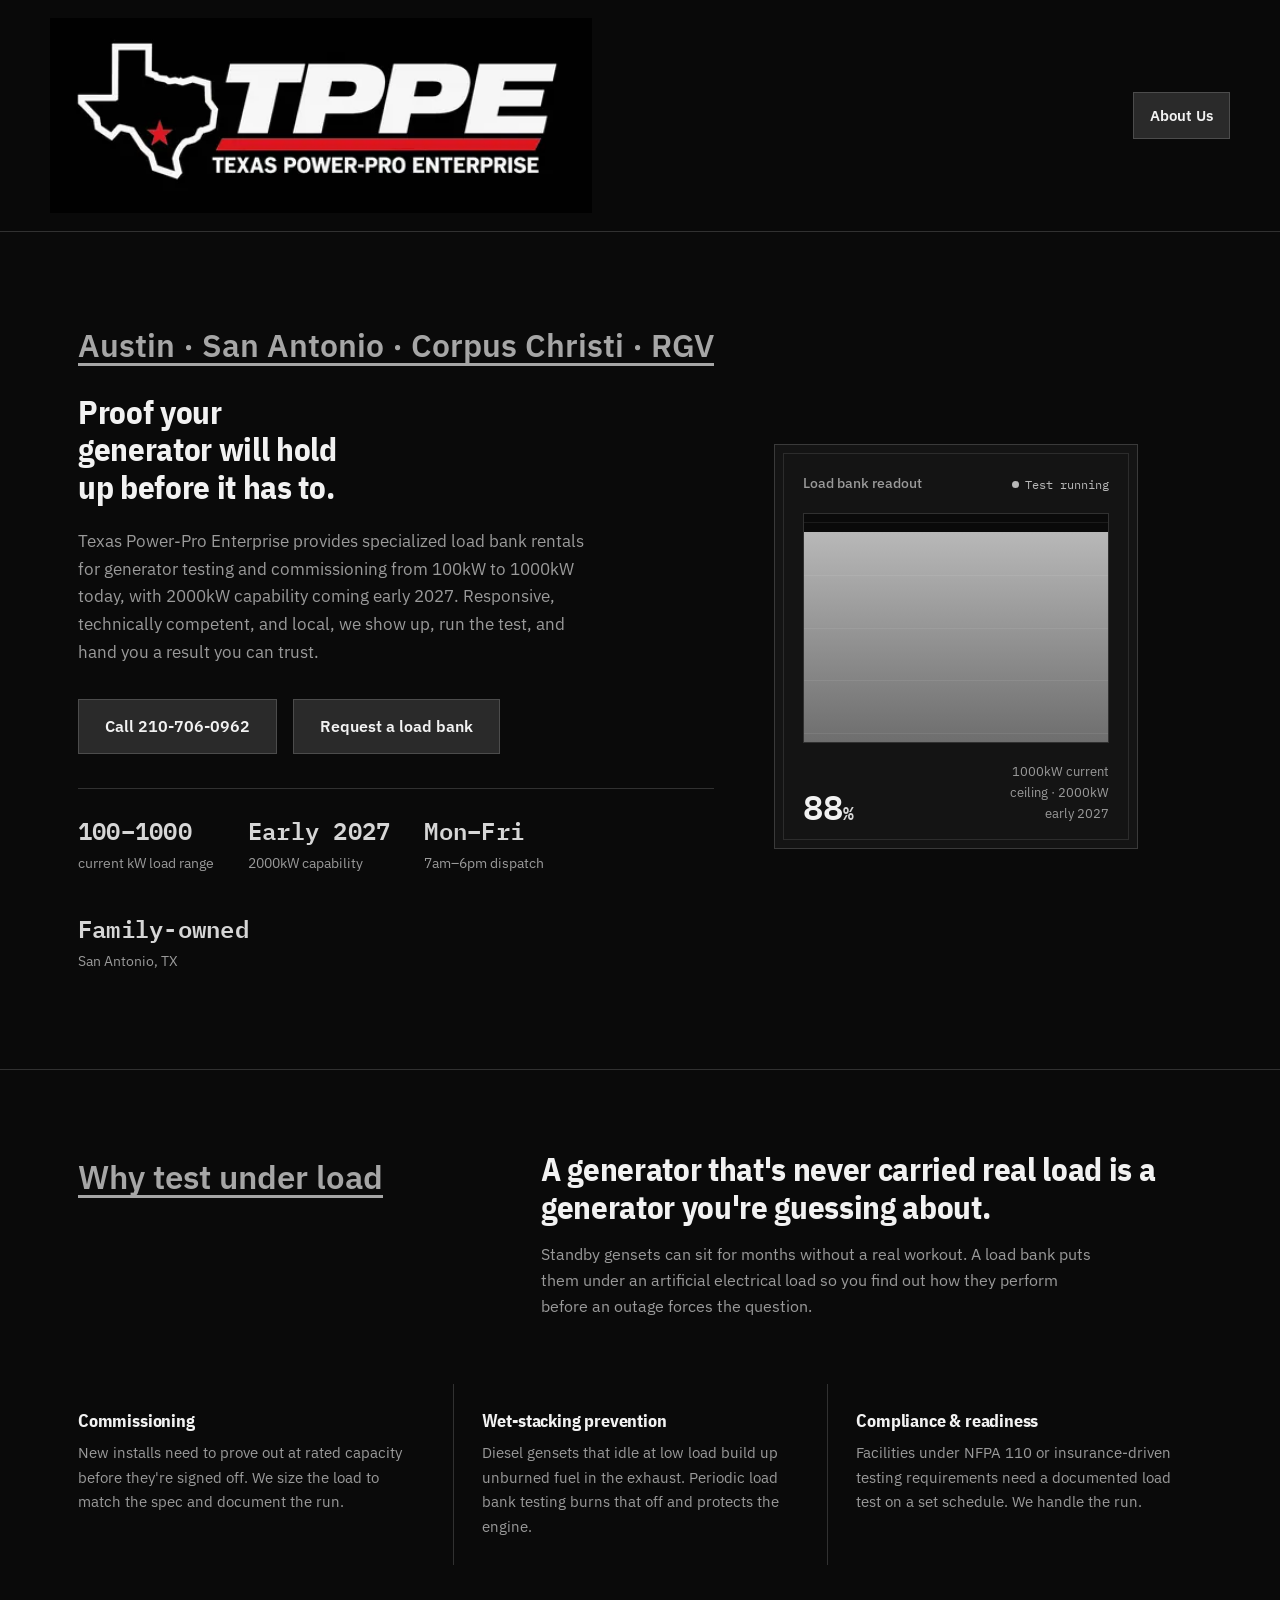
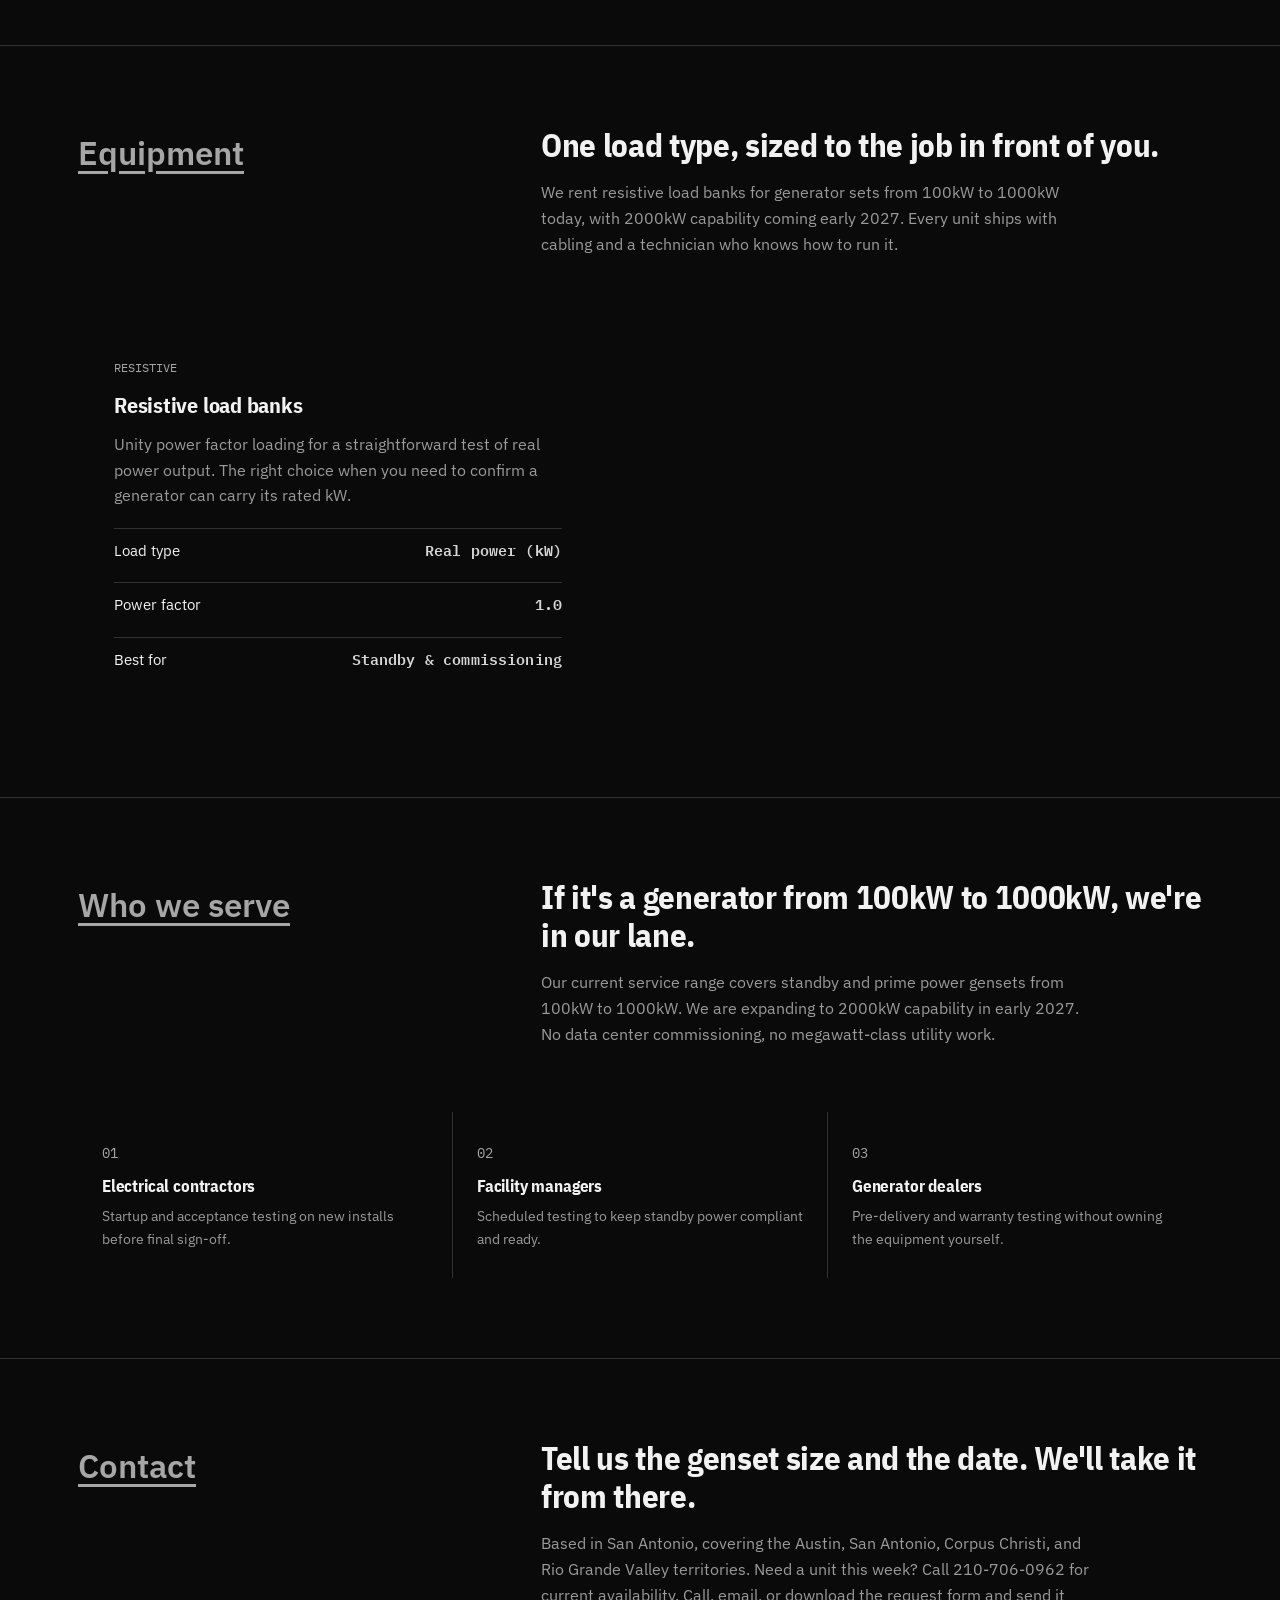
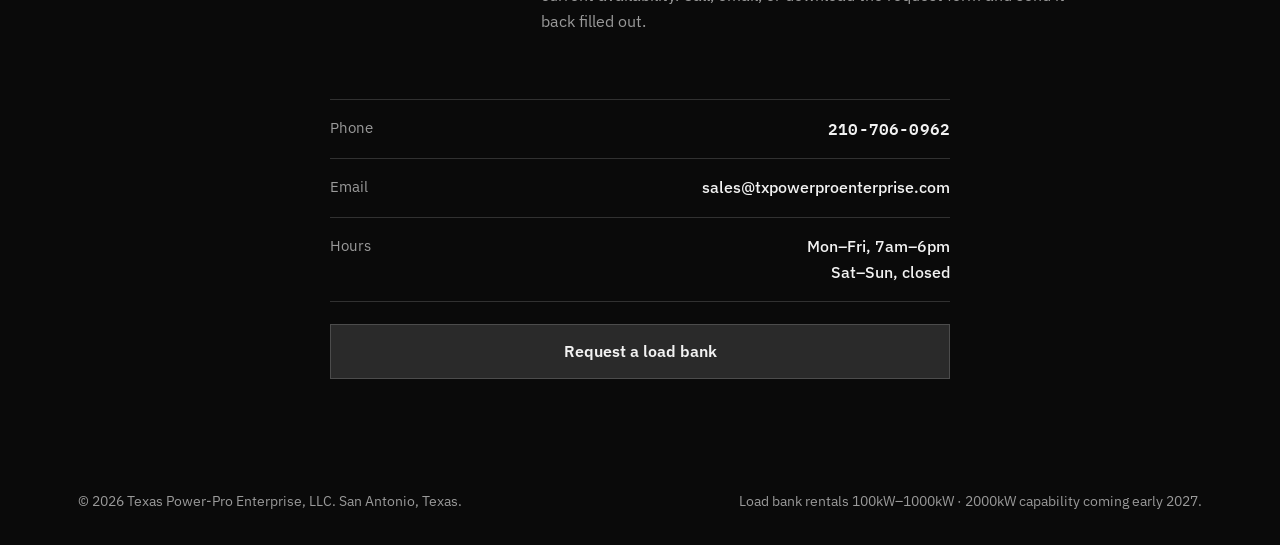
==== commit 9f9b1512: "Remove Home link from homepage header" ====
--- a/index.html
+++ b/index.html
@@ -1 +1 @@
-<!DOCTYPE html><html lang="en"><head><meta charset="UTF-8"><meta name="viewport" content="width=device-width, initial-scale=1.0"><title>Texas Power-Pro Enterprise | Load Bank Rentals, San Antonio &amp; South Texas</title><meta name="description" content="Resistive load bank rentals for generator testing across San Antonio and South Texas. Current range 100kW–1000kW, with 2000kW capability coming early 2027. Family-owned, on-site support."><link rel="preconnect" href="https://fonts.googleapis.com"><link rel="preconnect" href="https://fonts.gstatic.com" crossorigin><link href="https://fonts.googleapis.com/css2?family=IBM+Plex+Sans+Condensed:wght@500;600;700&family=IBM+Plex+Sans:wght@400;500;600&family=IBM+Plex+Mono:wght@500;600&display=swap" rel="stylesheet"><link rel="stylesheet" href="assets/index.css"><style>@media(max-width:900px){.header-inner{justify-content:center}.logo{width:100%;justify-content:center}nav.primary{display:flex!important;width:100%;justify-content:center;gap:28px}}</style></head><body><header><div class="wrap header-inner"><a href="#top" class="logo"><img src="assets/tppe-logo.webp" alt="Texas Power-Pro Enterprise" class="site-logo"></a><nav class="primary"><a href="#top">Home</a><a href="about.html">About Us</a></nav></div></header><section class="hero" id="top"><div class="wrap"><div><div class="eyebrow-plain">Austin &middot; San Antonio &middot; Corpus Christi &middot; RGV</div><h1>Proof your generator will hold up before it has to.</h1><p class="lead">Texas Power-Pro Enterprise provides specialized load bank rentals for generator testing and commissioning from 100kW to 1000kW today, with 2000kW capability coming early 2027. Responsive, technically competent, and local, we show up, run the test, and hand you a result you can trust.</p><div class="cta-row"><a href="tel:2107060962" class="btn btn-solid">Call 210-706-0962</a><a href="documents/TPPE_Load_Bank_Quote_Request.pdf" download class="btn btn-outline">Request a load bank</a></div><div class="hero-scope"><div class="scope-item"><span class="num">100&ndash;1000</span><span class="label">current kW load range</span></div><div class="scope-item"><span class="num">Early 2027</span><span class="label">2000kW capability</span></div><div class="scope-item"><span class="num">Mon&ndash;Fri</span><span class="label">7am&ndash;6pm dispatch</span></div><div class="scope-item"><span class="num">Family-owned</span><span class="label">San Antonio, TX</span></div></div></div><div class="meter-panel"><div class="meter-head"><span class="title">Load bank readout</span><span class="status"><span class="status-dot"></span>Test running</span></div><div class="meter-track"><div class="meter-ticks"><span></span><span></span><span></span><span></span><span></span></div><div class="meter-fill" id="meterFill"></div></div><div class="meter-readout"><div class="big" id="meterNum">0<span>%</span></div><div class="desc">1000kW current ceiling &middot; 2000kW early 2027</div></div></div></div></section><section id="why"><div class="wrap"><div class="section-head"><div class="kicker">Why test under load</div><div><h2>A generator that's never carried real load is a generator you're guessing about.</h2><p class="support">Standby gensets can sit for months without a real workout. A load bank puts them under an artificial electrical load so you find out how they perform before an outage forces the question.</p></div></div><div class="why-grid"><div class="why-item"><h3>Commissioning</h3><p>New installs need to prove out at rated capacity before they're signed off. We size the load to match the spec and document the run.</p></div><div class="why-item"><h3>Wet-stacking prevention</h3><p>Diesel gensets that idle at low load build up unburned fuel in the exhaust. Periodic load bank testing burns that off and protects the engine.</p></div><div class="why-item"><h3>Compliance &amp; readiness</h3><p>Facilities under NFPA 110 or insurance-driven testing requirements need a documented load test on a set schedule. We handle the run.</p></div></div></div></section><section id="equipment"><div class="wrap"><div class="section-head"><div class="kicker">Equipment</div><div><h2>One load type, sized to the job in front of you.</h2><p class="support">We rent resistive load banks for generator sets from 100kW to 1000kW today, with 2000kW capability coming early 2027. Every unit ships with cabling and a technician who knows how to run it.</p></div></div><div class="equip-grid" style="grid-template-columns:1fr; max-width:520px;"><div class="equip-card"><span class="tag">RESISTIVE</span><h3>Resistive load banks</h3><p>Unity power factor loading for a straightforward test of real power output. The right choice when you need to confirm a generator can carry its rated kW.</p><ul><li>Load type <span class="num">Real power (kW)</span></li><li>Power factor <span class="num">1.0</span></li><li>Best for <span class="num">Standby &amp; commissioning</span></li></ul></div></div></div></section><section id="who"><div class="wrap"><div class="section-head"><div class="kicker">Who we serve</div><div><h2>If it's a generator from 100kW to 1000kW, we're in our lane.</h2><p class="support">Our current service range covers standby and prime power gensets from 100kW to 1000kW. We are expanding to 2000kW capability in early 2027. No data center commissioning, no megawatt-class utility work.</p></div></div><div class="serve-list"><div class="serve-item"><span class="idx">01</span><h3>Electrical contractors</h3><p>Startup and acceptance testing on new installs before final sign-off.</p></div><div class="serve-item"><span class="idx">02</span><h3>Facility managers</h3><p>Scheduled testing to keep standby power compliant and ready.</p></div><div class="serve-item"><span class="idx">03</span><h3>Generator dealers</h3><p>Pre-delivery and warranty testing without owning the equipment yourself.</p></div></div></div></section><section id="contact" style="border-bottom:none;"><div class="wrap"><div class="section-head"><div class="kicker">Contact</div><div><h2>Tell us the genset size and the date. We'll take it from there.</h2><p class="support">Based in San Antonio, covering the Austin, San Antonio, Corpus Christi, and Rio Grande Valley territories. Need a unit this week? Call 210-706-0962 for current availability. Call, email, or download the request form and send it back filled out.</p></div></div><div style="max-width:620px; margin:0 auto; text-align:center;"><div class="contact-info"><dl><div class="contact-row"><dt>Phone</dt><dd><a href="tel:2107060962" class="num">210-706-0962</a></dd></div><div class="contact-row"><dt>Email</dt><dd><a href="mailto:sales@txpowerproenterprise.com">sales@txpowerproenterprise.com</a></dd></div><div class="contact-row"><dt>Hours</dt><dd>Mon&ndash;Fri, 7am&ndash;6pm<br>Sat&ndash;Sun, closed</dd></div></dl><a href="documents/TPPE_Load_Bank_Quote_Request.pdf" download class="btn btn-solid" style="justify-content:center; margin-top:22px; width:100%;">Request a load bank</a></div></div></div></section><footer><div class="wrap footer-inner"><p>&copy; 2026 Texas Power-Pro Enterprise, LLC. San Antonio, Texas.</p><p>Load bank rentals 100kW&ndash;1000kW &middot; 2000kW capability coming early 2027.</p></div></footer><script src="assets/index.js"></script></body></html>+<!DOCTYPE html><html lang="en"><head><meta charset="UTF-8"><meta name="viewport" content="width=device-width, initial-scale=1.0"><title>Texas Power-Pro Enterprise | Load Bank Rentals, San Antonio &amp; South Texas</title><meta name="description" content="Resistive load bank rentals for generator testing across San Antonio and South Texas. Current range 100kW–1000kW, with 2000kW capability coming early 2027. Family-owned, on-site support."><link rel="preconnect" href="https://fonts.googleapis.com"><link rel="preconnect" href="https://fonts.gstatic.com" crossorigin><link href="https://fonts.googleapis.com/css2?family=IBM+Plex+Sans+Condensed:wght@500;600;700&family=IBM+Plex+Sans:wght@400;500;600&family=IBM+Plex+Mono:wght@500;600&display=swap" rel="stylesheet"><link rel="stylesheet" href="assets/index.css"><style>@media(max-width:900px){.header-inner{justify-content:center}.logo{width:100%;justify-content:center}nav.primary{display:flex!important;width:100%;justify-content:center;gap:28px}}</style></head><body><header><div class="wrap header-inner"><a href="#top" class="logo"><img src="assets/tppe-logo.webp" alt="Texas Power-Pro Enterprise" class="site-logo"></a><nav class="primary"><a href="about.html">About Us</a></nav></div></header><section class="hero" id="top"><div class="wrap"><div><div class="eyebrow-plain">Austin &middot; San Antonio &middot; Corpus Christi &middot; RGV</div><h1>Proof your generator will hold up before it has to.</h1><p class="lead">Texas Power-Pro Enterprise provides specialized load bank rentals for generator testing and commissioning from 100kW to 1000kW today, with 2000kW capability coming early 2027. Responsive, technically competent, and local, we show up, run the test, and hand you a result you can trust.</p><div class="cta-row"><a href="tel:2107060962" class="btn btn-solid">Call 210-706-0962</a><a href="documents/TPPE_Load_Bank_Quote_Request.pdf" download class="btn btn-outline">Request a load bank</a></div><div class="hero-scope"><div class="scope-item"><span class="num">100&ndash;1000</span><span class="label">current kW load range</span></div><div class="scope-item"><span class="num">Early 2027</span><span class="label">2000kW capability</span></div><div class="scope-item"><span class="num">Mon&ndash;Fri</span><span class="label">7am&ndash;6pm dispatch</span></div><div class="scope-item"><span class="num">Family-owned</span><span class="label">San Antonio, TX</span></div></div></div><div class="meter-panel"><div class="meter-head"><span class="title">Load bank readout</span><span class="status"><span class="status-dot"></span>Test running</span></div><div class="meter-track"><div class="meter-ticks"><span></span><span></span><span></span><span></span><span></span></div><div class="meter-fill" id="meterFill"></div></div><div class="meter-readout"><div class="big" id="meterNum">0<span>%</span></div><div class="desc">1000kW current ceiling &middot; 2000kW early 2027</div></div></div></div></section><section id="why"><div class="wrap"><div class="section-head"><div class="kicker">Why test under load</div><div><h2>A generator that's never carried real load is a generator you're guessing about.</h2><p class="support">Standby gensets can sit for months without a real workout. A load bank puts them under an artificial electrical load so you find out how they perform before an outage forces the question.</p></div></div><div class="why-grid"><div class="why-item"><h3>Commissioning</h3><p>New installs need to prove out at rated capacity before they're signed off. We size the load to match the spec and document the run.</p></div><div class="why-item"><h3>Wet-stacking prevention</h3><p>Diesel gensets that idle at low load build up unburned fuel in the exhaust. Periodic load bank testing burns that off and protects the engine.</p></div><div class="why-item"><h3>Compliance &amp; readiness</h3><p>Facilities under NFPA 110 or insurance-driven testing requirements need a documented load test on a set schedule. We handle the run.</p></div></div></div></section><section id="equipment"><div class="wrap"><div class="section-head"><div class="kicker">Equipment</div><div><h2>One load type, sized to the job in front of you.</h2><p class="support">We rent resistive load banks for generator sets from 100kW to 1000kW today, with 2000kW capability coming early 2027. Every unit ships with cabling and a technician who knows how to run it.</p></div></div><div class="equip-grid" style="grid-template-columns:1fr; max-width:520px;"><div class="equip-card"><span class="tag">RESISTIVE</span><h3>Resistive load banks</h3><p>Unity power factor loading for a straightforward test of real power output. The right choice when you need to confirm a generator can carry its rated kW.</p><ul><li>Load type <span class="num">Real power (kW)</span></li><li>Power factor <span class="num">1.0</span></li><li>Best for <span class="num">Standby &amp; commissioning</span></li></ul></div></div></div></section><section id="who"><div class="wrap"><div class="section-head"><div class="kicker">Who we serve</div><div><h2>If it's a generator from 100kW to 1000kW, we're in our lane.</h2><p class="support">Our current service range covers standby and prime power gensets from 100kW to 1000kW. We are expanding to 2000kW capability in early 2027. No data center commissioning, no megawatt-class utility work.</p></div></div><div class="serve-list"><div class="serve-item"><span class="idx">01</span><h3>Electrical contractors</h3><p>Startup and acceptance testing on new installs before final sign-off.</p></div><div class="serve-item"><span class="idx">02</span><h3>Facility managers</h3><p>Scheduled testing to keep standby power compliant and ready.</p></div><div class="serve-item"><span class="idx">03</span><h3>Generator dealers</h3><p>Pre-delivery and warranty testing without owning the equipment yourself.</p></div></div></div></section><section id="contact" style="border-bottom:none;"><div class="wrap"><div class="section-head"><div class="kicker">Contact</div><div><h2>Tell us the genset size and the date. We'll take it from there.</h2><p class="support">Based in San Antonio, covering the Austin, San Antonio, Corpus Christi, and Rio Grande Valley territories. Need a unit this week? Call 210-706-0962 for current availability. Call, email, or download the request form and send it back filled out.</p></div></div><div style="max-width:620px; margin:0 auto; text-align:center;"><div class="contact-info"><dl><div class="contact-row"><dt>Phone</dt><dd><a href="tel:2107060962" class="num">210-706-0962</a></dd></div><div class="contact-row"><dt>Email</dt><dd><a href="mailto:sales@txpowerproenterprise.com">sales@txpowerproenterprise.com</a></dd></div><div class="contact-row"><dt>Hours</dt><dd>Mon&ndash;Fri, 7am&ndash;6pm<br>Sat&ndash;Sun, closed</dd></div></dl><a href="documents/TPPE_Load_Bank_Quote_Request.pdf" download class="btn btn-solid" style="justify-content:center; margin-top:22px; width:100%;">Request a load bank</a></div></div></div></section><footer><div class="wrap footer-inner"><p>&copy; 2026 Texas Power-Pro Enterprise, LLC. San Antonio, Texas.</p><p>Load bank rentals 100kW&ndash;1000kW &middot; 2000kW capability coming early 2027.</p></div></footer><script src="assets/index.js"></script></body></html>
